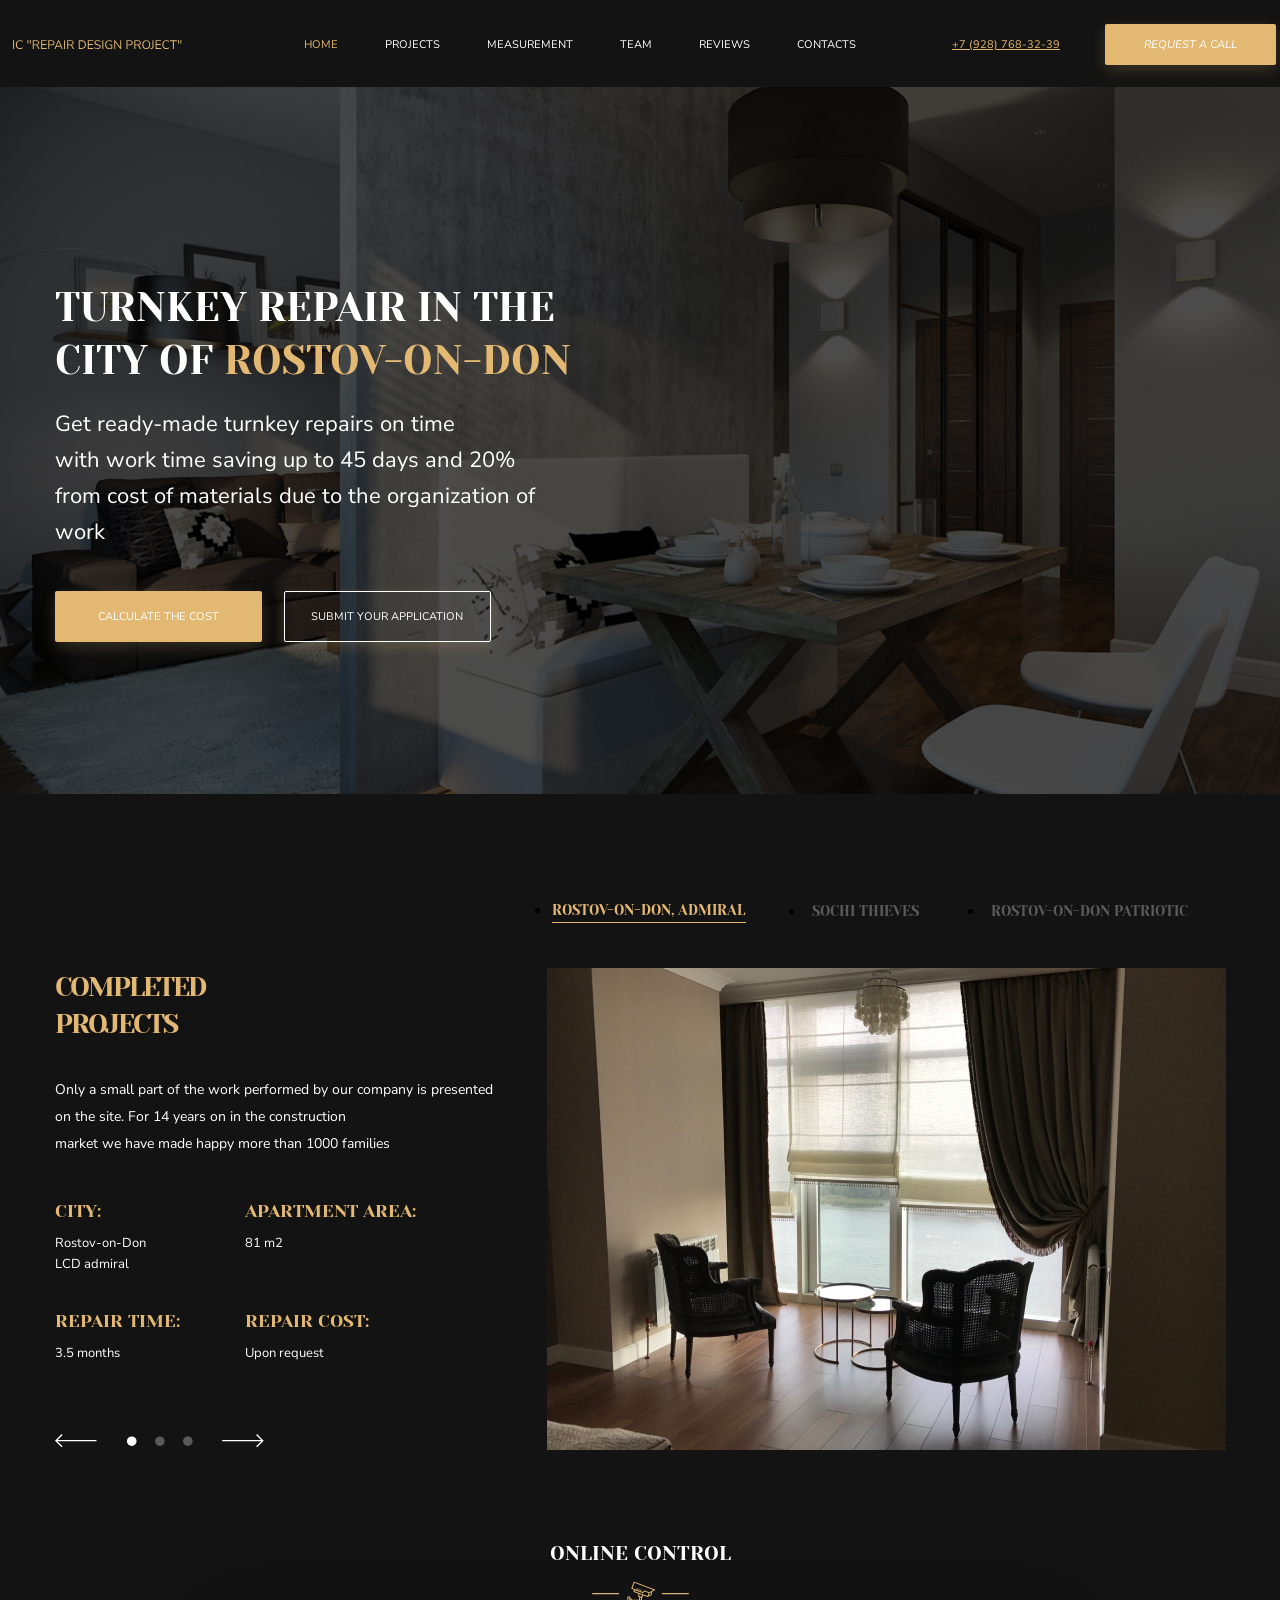
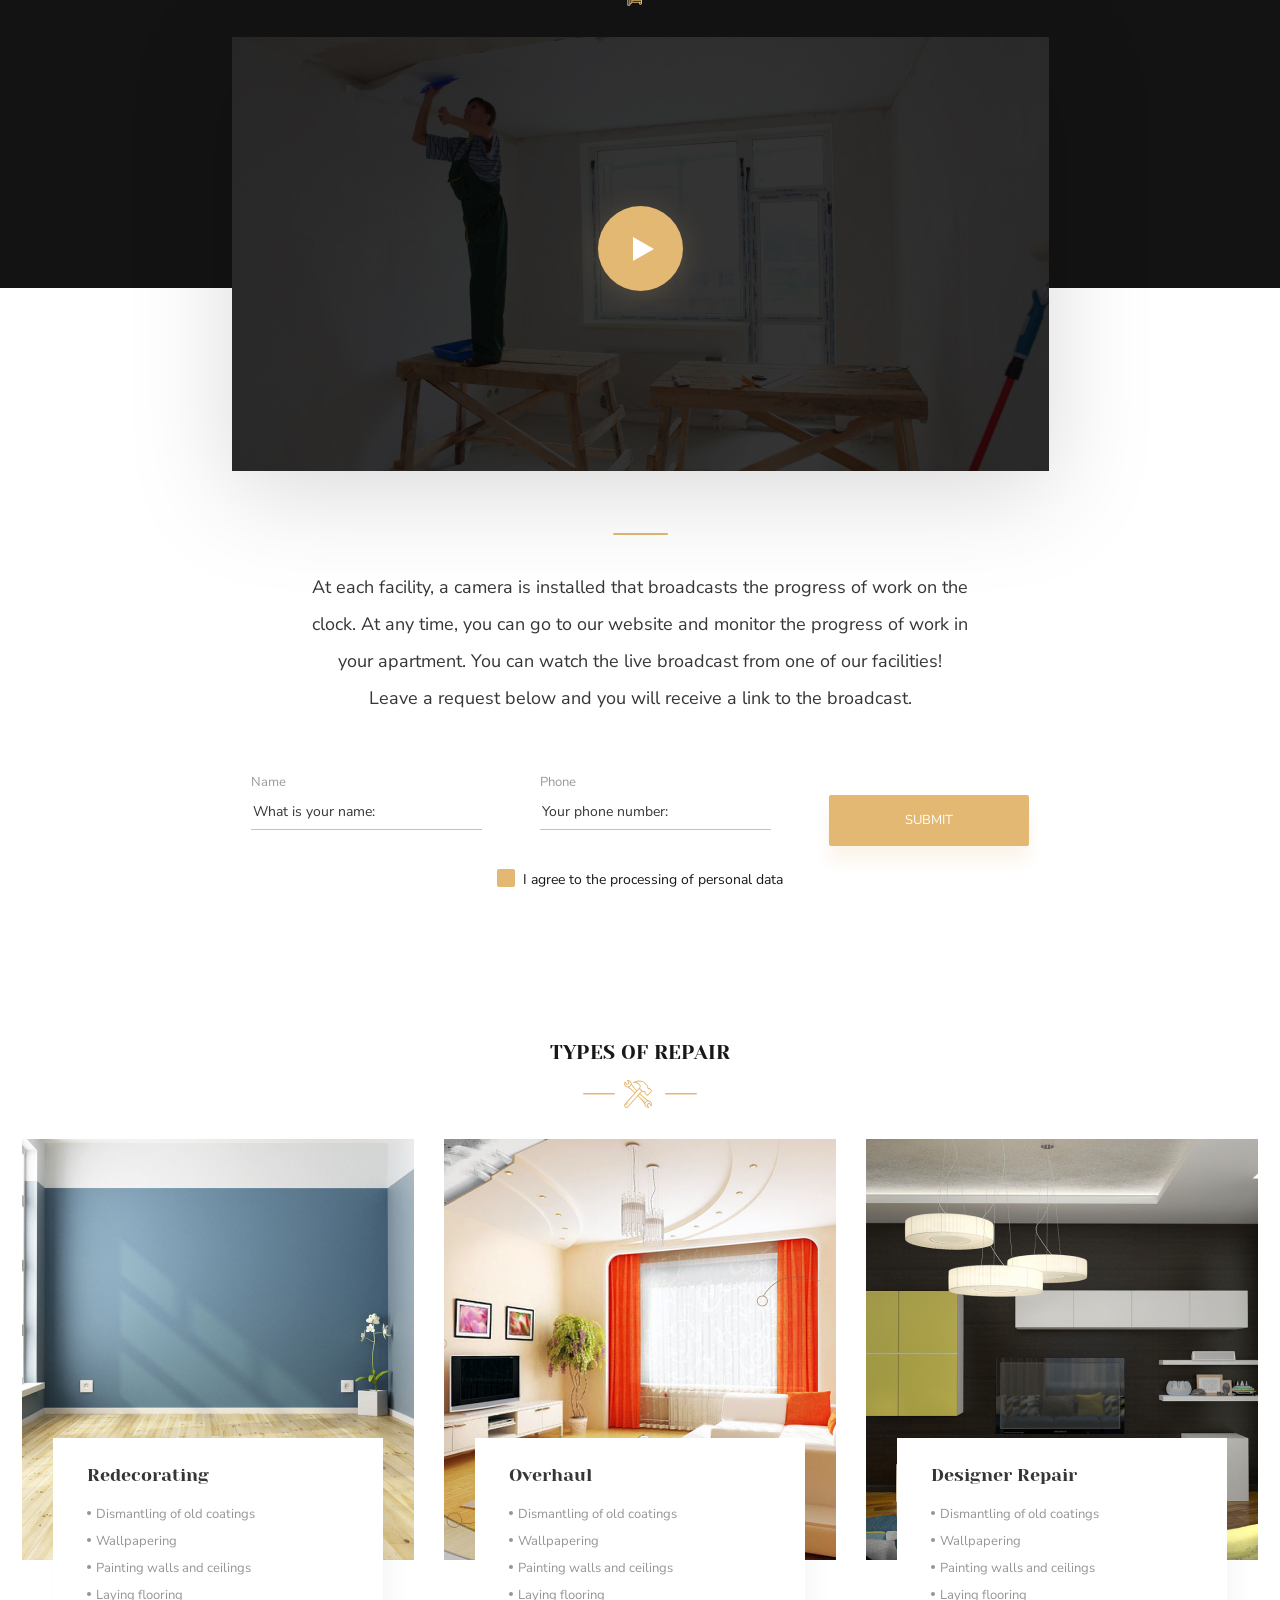
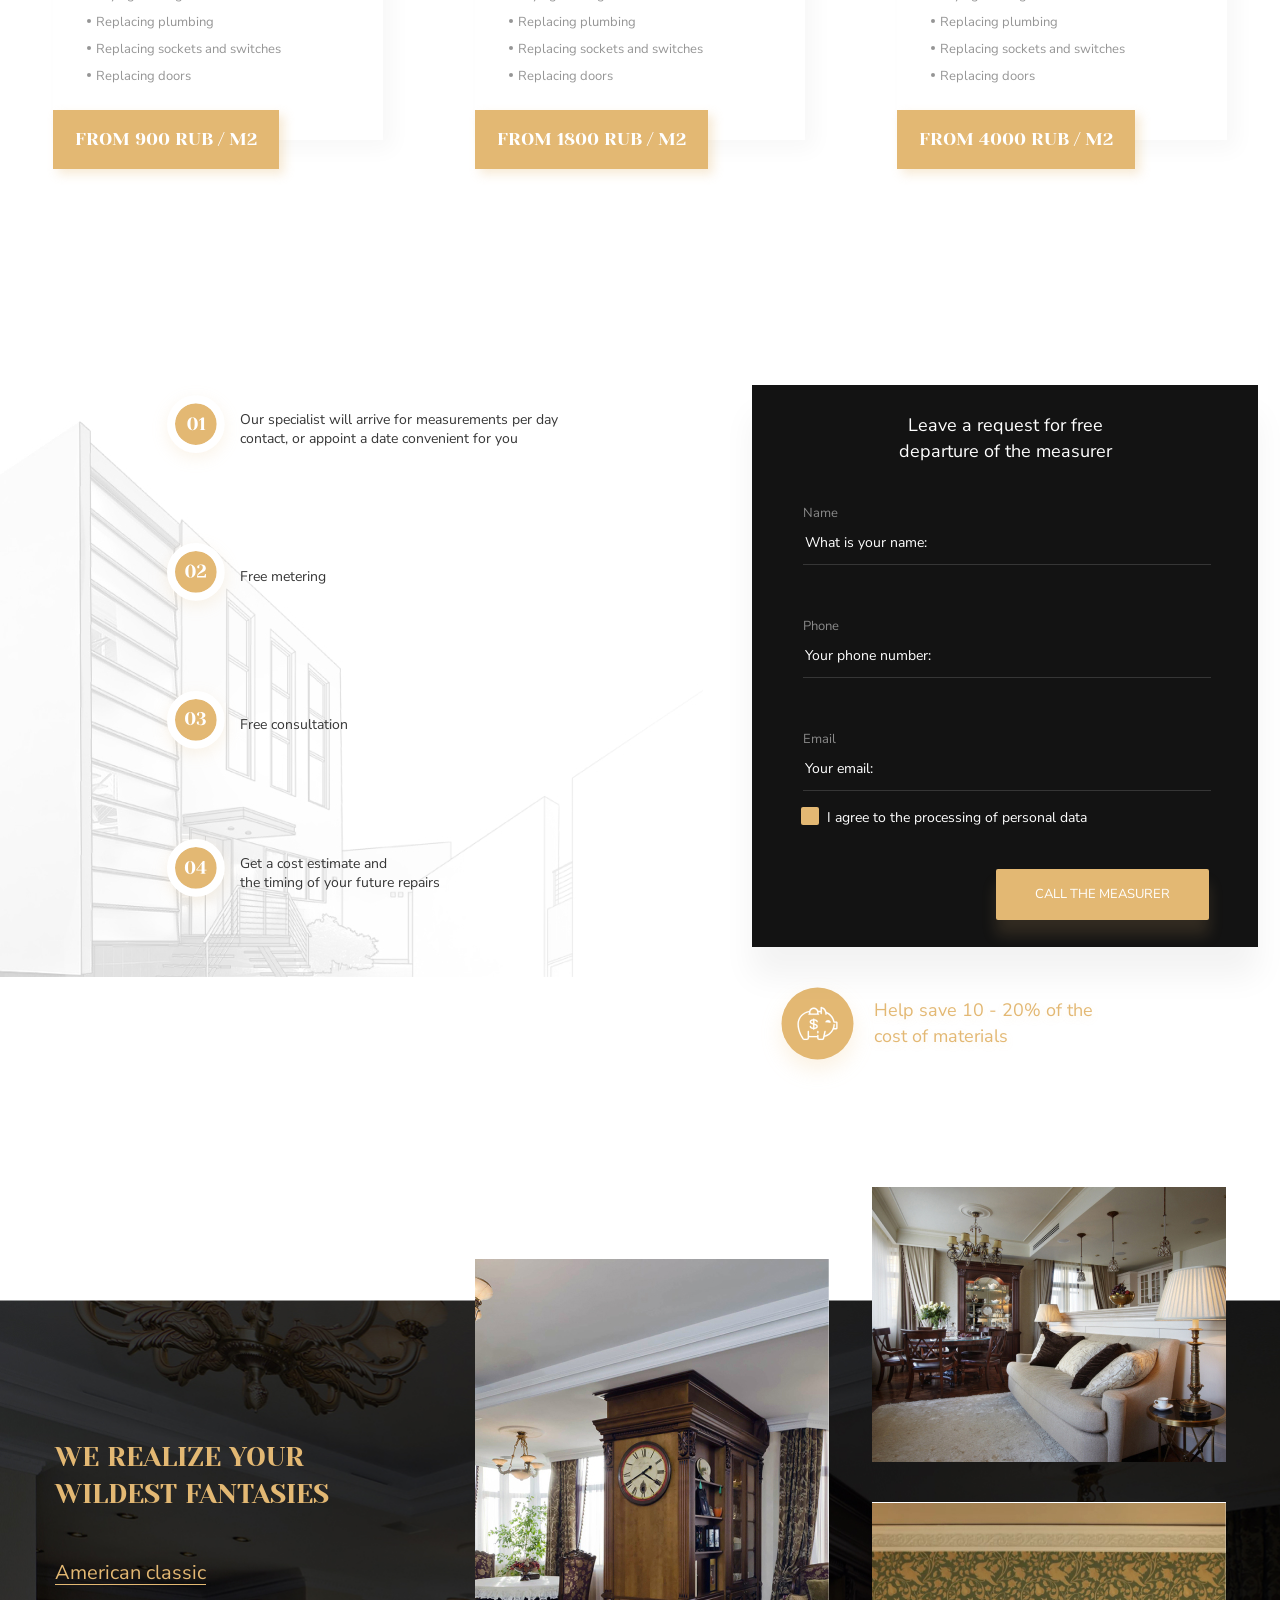
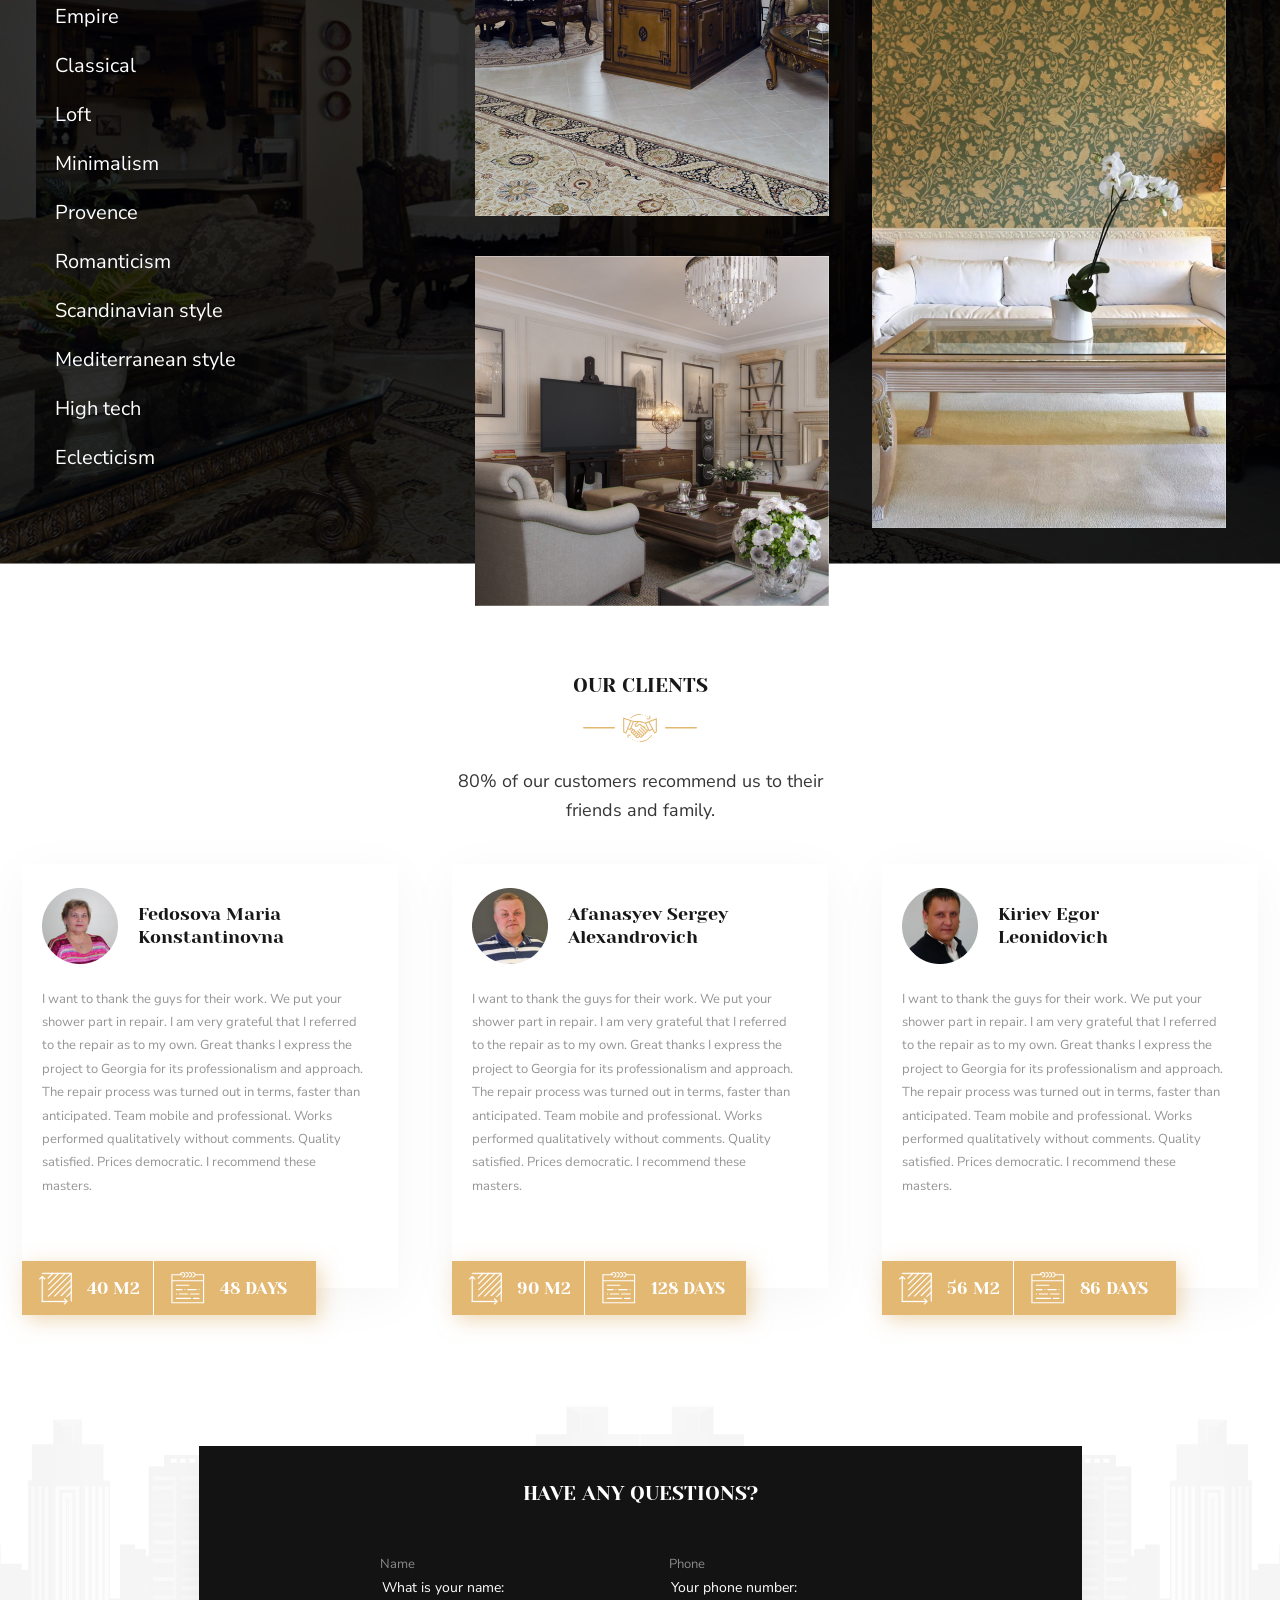
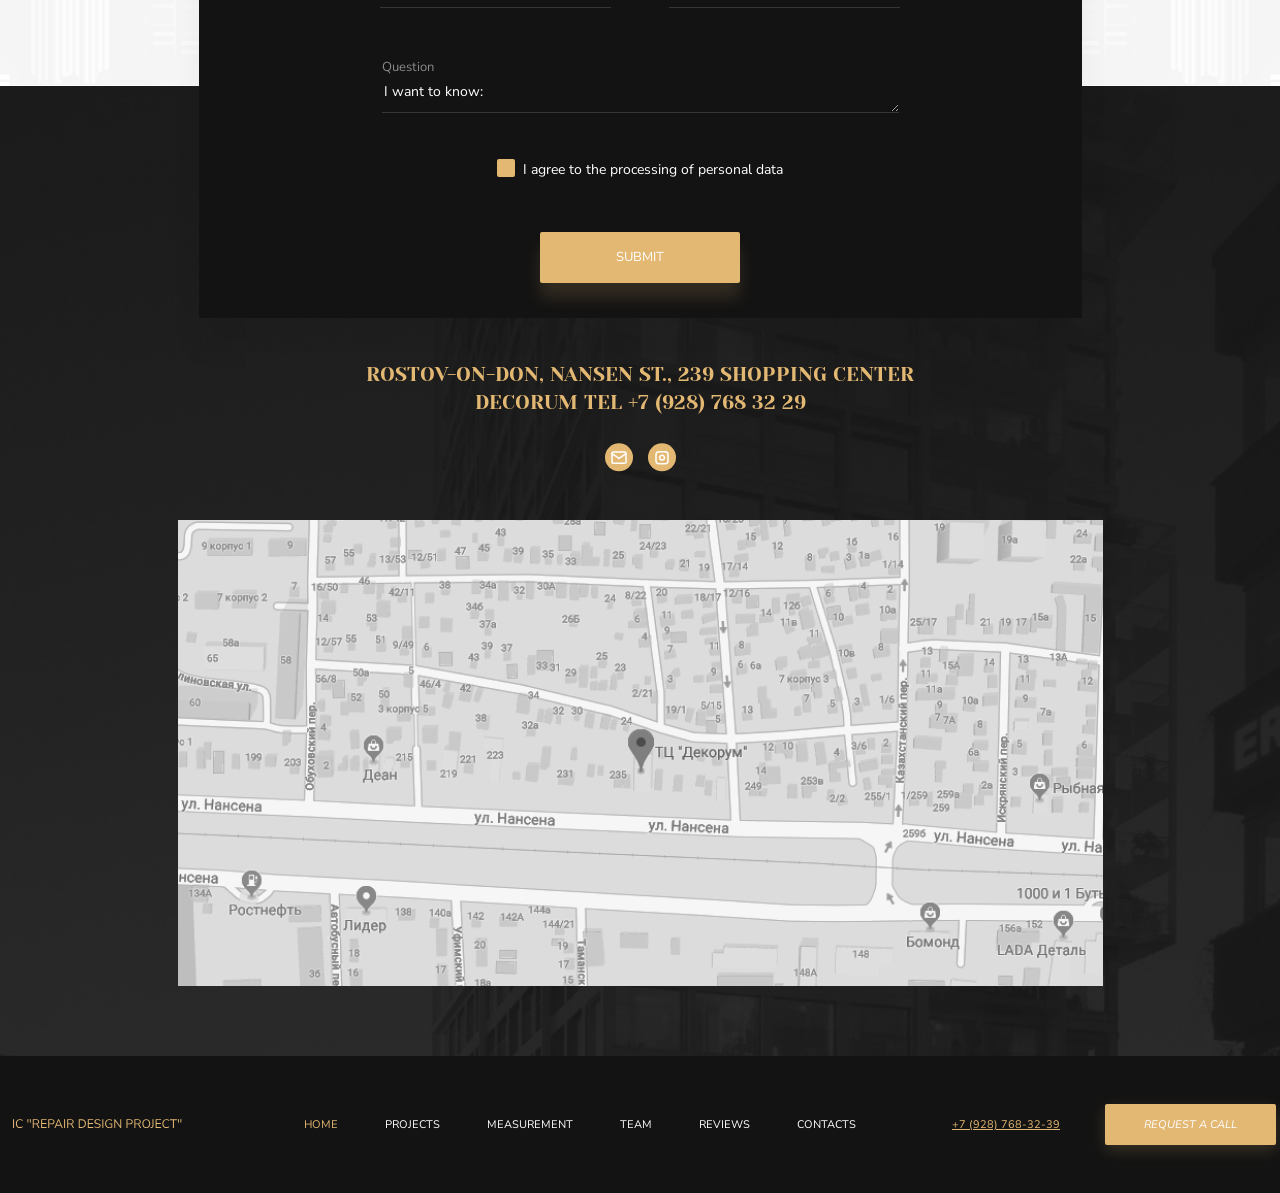
==== index.html @ ade781c5 "адаптивная форма ввода вопроса, форматирование телефона, фиксация меню в мобверсии" ====
<!DOCTYPE html>
<html lang="en">

<head>
    <meta charset="UTF-8">
    <meta http-equiv="X-UA-Compatible" content="IE=edge">
    <meta name="viewport" content="width=device-width, initial-scale=1.0">

    <link rel="preconnect" href="https://fonts.googleapis.com">
    <link rel="preconnect" href="https://fonts.gstatic.com" crossorigin>
    <link href="https://fonts.googleapis.com/css2?family=Nunito+Sans&family=Yeseva+One&display=swap" rel="stylesheet">

    <link rel="stylesheet" href="./css/normalize.css">
    <link rel="stylesheet" href="./css/styles_desktop.css">
    <link rel="stylesheet" href="./css/styles_mobile.css">
    <script defer src="./js/script.js"></script>

    <title>Turnkey Repair in the city of Rostov-on-Don</title>
</head>

<body class="body">
    <header class="header">
        <div class="header__container">
            <img class="header__logo" src="./img/Logo-IC_Repair-Design-Project.svg" width="180" height="10"
                alt="Logo IC Repair Design Project">
            <!-- Понимаю, что в макете логотип это просто шрифт, который используется во всём макете, но я логотип перевёл в svg специально, т.к. обычно так поступаю. За частую в лого уникальный шрифт из нейминга в бренд-буке и шаг вправо/влево считается побегом. Чтобы логотип не поломался при любом раскладе, сделал так -->
            <nav class="header__navigation">
                <a class="header__link header__link--current" href="./index.html">Home</a>
                <a class="header__link" href="./blank.html">PROJECTS</a>
                <a class="header__link" href="./blank.html">MEASUREMENT</a>
                <a class="header__link" href="./blank.html">TEAM</a>
                <a class="header__link" href="./blank.html">REVIEWS</a>
                <a class="header__link" href="./blank.html">CONTACTS</a>
            </nav>
            <a class="header__telephone" href="./blank.html" target="_blank">+7 (928) 768-32-39</a>
            <button class="header__button">REQUEST A CALL</button>
            <!-- все кнопки в макете привязаны больше к размеру, а не внутренним падингам. Поэтому сделал их с фиксированным размером в соответствии с макетом. Не понравилось, что у дизайнера разные атрибуты шрифтов в кнопках. Идею его не оценил, но сделал в соответствии с макетом. Капексом пишу шрифт в коде просто для удобства восприятия. text-transform: uppercase в css присутствует. -->
        </div>
    </header>

    <main class="main">

        <section class="turnkey-repair">
            <div class="turnkey-repair__container">
                <h1 class="turnkey-repair__title">
                    Turnkey Repair in the city of
                    <span class="turnkey-repair__title--city">Rostov-on-Don</span>
                </h1>
                <p class="turnkey-repair__text">
                    Get ready-made turnkey repairs on time<br> with work time saving up to 45 days and <br
                        class="turnkey-repair__br-mobile">20% from cost of
                    materials
                    due to the organization of work
                </p>
                <!-- в мобильном макете форматирование этого блока текста, конечно жесть... Я бы побил дизайнера :-). Сделал его крайне спорную задумку по форматированию текста добавив br-ку с классом, которая скрывается в десктопной версии и отображатеся только в мобильной -->

                <button class="button turnkey-repair__button1">CALCULATE THE COST</button>
                <button class="button turnkey-repair__button2"><span class="turnkey-repair__span-mobile">SUBMIT YOUR
                    </span>APPLICATION</button>
                <!-- не понял на счет разных названий в кнопке выше в мобилке и в десктопе. Это проверка на внимательность или рассеянность дизайнера? Но я сделал это через спан и дисплей нан -->

            </div>
            <div class="turnkey-repair__img-overlay"></div>
        </section>

        <section class="completed-projects">
            <div class="completed-projects__container">
                <ul class="completed-projects__top-nav">
                    <li>
                        <button class="completed-projects__button-top-nav--active">Rostov-on-Don, Admiral</button>
                    </li>
                    <li>
                        <button class="completed-projects__button-top-nav">Sochi Thieves</button>
                    </li>
                    <li>
                        <button class="completed-projects__button-top-nav">Rostov-on-Don Patriotic</button>
                    </li>
                    <!-- сделал выше именно кнопками, а не ссылками, т.к. эти три пункта больше напоминают дублирование навигации стрелками из этого раздела, которые совершают замену слайдов и поисаний проектов, а не ссылку на другие страницы. -->
                </ul>
                <div class="completed-projects__box">
                    <h2 class="completed-projects__title">
                        Completed <br>projects
                    </h2>
                    <p class="completed-projects__text">
                        Only a small part of the work performed by our company is presented on the site. For 14
                        years on
                        in the
                        construction <br>market we have made happy more than 1000 families
                    </p>

                    <!-- сделал не списком ниже, а дифинишн листом. По-моему здесь логичнее некуда. -->
                    <dl class="completed-projects__dl">
                        <div>
                            <dt class="completed-projects__dt">City:</dt>
                            <dd class="completed-projects__dd">Rostov-on-Don LCD admiral</dd>
                        </div>

                        <div>
                            <dt class="completed-projects__dt">apartment area:</dt>
                            <dd class="completed-projects__dd">81 m2</dd>
                        </div>

                        <div>
                            <dt class="completed-projects__dt">Repair time:</dt>
                            <dd class="completed-projects__dd">3.5 months</dd>
                        </div>

                        <div>
                            <dt class="completed-projects__dt">Repair Cost:</dt>
                            <dd class="completed-projects__dd">Upon request</dd>
                        </div>
                    </dl>

                    <div class="completed-projects__nav">
                        <button class="completed-projects__button-nav" aria-label="back">
                            <img src="./img/icon/icon_arrow-left.svg" alt="icon arrow left to back project">
                        </button>

                        <div class="completed-projects__nav-points">
                            <button class="completed-projects__button-nav" aria-label="selected slide">
                                <img src="./img/icon/icon_point_active.svg" alt="icon active project">
                            </button>

                            <button class="completed-projects__button-nav" aria-label="next slide">
                                <img src="./img/icon/icon_point_no-active.svg" alt="icon no active project go next">
                            </button>

                            <button class="completed-projects__button-nav" aria-label="next slide">
                                <img src="./img/icon/icon_point_no-active.svg" alt="icon no active project go next">
                            </button>
                        </div>

                        <button class="completed-projects__button-nav" aria-label="forward">
                            <img src="./img/icon/icon_arrow-right.svg" alt="icon arrow right to next project">
                        </button>
                    </div>
                    <!-- навигацию с кнопками сопроводил описанием, если картинки не подгрузятся или для озвучивания скринридером -->

                    <div class="completed-projects__img-box">
                        <picture class="completed-projects__slide">
                            <source srcset="./img/slide2-m.jpg" media="(max-width: 767px)">
                            <img src="./img/slide1.jpg" alt="interior at the window of the Аdmiral project">
                        </picture>
                        <!-- подмена картинки для мобильной версии. Странно, что они разные у дизайнера в макете. Обратил внимание, что в слоях десктопной версии есть таже, что в мобильной версии, но скрыта верхним слоем. Использую в проекте 2 варината (через тег picture и в css @media скрываю display: none и подменяю) -->

                        <div class="completed-projects__controls-mobile">
                            <button class="completed-projects__button-mobile" aria-label="back">
                                <img src="./img/icon/icon_round_arrow-left.svg" alt="icon arrow left to back project">
                            </button>
                            <button class="completed-projects__button-mobile" aria-label="forward">
                                <img src="./img/icon/icon_round_arrow-right.svg" alt="icon arrow right to next project">
                            </button>
                            <!-- кнопки смены проектов и слайдов для мобильной версии сопроводил поясняющим описанием, если картинки заглючат и не загрузятся -->
                        </div>
                    </div>
                </div>
            </div>
        </section>

        <section class="online-control">
            <div class="online-control__container">

                <h2 class="online-control__title">ONLINE CONTROL
                    <img class="online-control__logo" src="./img/icon/icon_camera.svg" alt="">
                </h2>

                <div class="online-control__video-container">
                    <video class="online-control__video" width="817" height="434" poster="./img/video_slide_dark.jpg">
                    </video>
                    <video class="online-control__video-mobile" width="340" height="207"
                        poster="./img/video_slide_dark-m.jpg">
                    </video>

                    <button class="online-control__play-button" aria-label="play">
                        <img class="online-control__play-button-img" src="./img/icon/icon_play.svg" alt="">
                    </button>
                </div>
                <!-- оформил видеоконтейнером. Два варианта для десктопа и мобильной версии отдельно, т.к. в poster-е фотки у каждой версии свои. Кнопку использую одну с перепозиционированием calc в css -->

                <p class="online-control__text">
                    At each facility, a camera is installed that broadcasts the progress of work on the clock. At any
                    time,
                    you
                    can go to our website and monitor the progress of work in your apartment. You can watch the live
                    broadcast
                    from one of our facilities! <br> Leave a request below and you will receive a link to the broadcast.
                </p>

                <form class="online-control__form">
                    <label class="online-control__lable">
                        Name
                        <input class="online-control__input" type="text" placeholder="What is your name:">
                    </label>

                    <label class="online-control__lable">
                        <span class="online-control__span-mobile-of">Phone</span><span
                            class="online-control__span-desktop-of">Number</span>
                        <!-- замена разных заголовков в лейбле в мобильной и десктоп версиях. Может косяк дизайнера или проверка на внимательность? короче я сделал, как в макете. -->
                        <input class="online-control__input" type="tel" data-tel-input placeholder="Your phone number:" maxlength="18">
                    </label>

                    <button class="button online-control__button">SUBMIT</button>

                    <label class="check">
                        <input class="check__input" type="checkbox">
                        <span class="check__box"></span>
                        <span class="check__text">I agree to the processing of personal data</span>
                    </label>
                </form>
            </div>
        </section>

        <section class="types-of-repair">
            <h2 class="types-of-repair__title">TYPES OF REPAIR
                <img src="./img/icon/icon_tools-x.svg" alt="">
            </h2>

            <ul class="types-of-repair__list">
                <li class="types-of-repair__option">
                    <picture class="types-of-repair__img">
                        <source srcset="./img/type_repair-1-m.jpg" media="(max-width: 767px)">
                        <img src="./img/type_repair-1.jpg" alt="Interior Redecorating">
                    </picture>
                    <div>
                        <div class="types-of-repair__substrate">
                            <h3 class="types-of-repair__category">Redecorating</h3>
                            <ul class="types-of-repair__description">
                                <li>Dismantling of old coatings</li>
                                <li>Wallpapering</li>
                                <li>Painting walls and ceilings</li>
                                <li>Laying flooring</li>
                                <li>Replacing plumbing</li>
                                <li>Replacing sockets and switches</li>
                                <li>Replacing doors</li>
                            </ul>
                        </div>
                        <span class="types-of-repair__price">
                            from 900 rub / m2
                        </span>
                    </div>
                </li>

                <li class="types-of-repair__option">
                    <picture class="types-of-repair__img">
                        <source srcset="./img/type_repair-2-m.jpg" media="(max-width: 767px)">
                        <img src="./img/type_repair-2.jpg" alt="Interior Overhaul">
                    </picture>
                    <div>
                        <div class="types-of-repair__substrate">
                            <h3 class="types-of-repair__category">Overhaul</h3>
                            <ul class="types-of-repair__description">
                                <li>Dismantling of old coatings</li>
                                <li>Wallpapering</li>
                                <li>Painting walls and ceilings</li>
                                <li>Laying flooring</li>
                                <li>Replacing plumbing</li>
                                <li>Replacing sockets and switches</li>
                                <li>Replacing doors</li>
                            </ul>
                        </div>
                        <span class="types-of-repair__price">
                            from 1800 rub / m2
                        </span>
                    </div>
                </li>

                <li class="types-of-repair__option">
                    <picture class="types-of-repair__img">
                        <source srcset="./img/type_repair-3-m.jpg" media="(max-width: 767px)">
                        <img src="./img/type_repair-3.jpg" alt="Interior Designer Repair">
                    </picture>
                    <div>
                        <div class="types-of-repair__substrate">
                            <h3 class="types-of-repair__category">Designer Repair</h3>
                            <ul class="types-of-repair__description">
                                <li>Dismantling of old coatings</li>
                                <li>Wallpapering</li>
                                <li>Painting walls and ceilings</li>
                                <li>Laying flooring</li>
                                <li>Replacing plumbing</li>
                                <li>Replacing sockets and switches</li>
                                <li>Replacing doors</li>
                            </ul>
                        </div>
                        <span class="types-of-repair__price">
                            from 4000 rub / m2
                        </span>
                    </div>
                </li>
            </ul>
        </section>

        <section class="deal-steps">
            <h2 class="visually-hidden">Deal steps</h2>
            <div class="deal-steps__wrapper">
                <div class="deal-steps__container">
                    <ul class="deal-steps__freeze">
                        <li>
                            <img src="./img/icon/icon_1.svg" alt="">
                            Our specialist will arrive for measurements per day
                            contact, or appoint a date convenient for you
                        </li>
                        <li>
                            <img src="./img/icon/icon_2.svg" alt="">
                            Free metering
                        </li>
                        <li>
                            <img src="./img/icon/icon_3.svg" alt="">
                            Free consultation
                        </li>
                        <li>
                            <img src="./img/icon/icon_4.svg" alt="">
                            Get a cost estimate and <br>the timing of your future repairs
                        </li>
                    </ul>

                    <div class="deal-steps__wrapping-form">
                        <h3 class="deal-steps__title-form">
                            Leave a request for free <br>departure of the measurer
                        </h3>
                        <form class="deal-steps__form">
                            <fieldset class="deal-steps__fieldset">
                                <label class="deal-steps__label">
                                    Name
                                    <input class="deal-steps__input" type="text" placeholder="What is your name:">
                                </label>

                                <label class="deal-steps__label">
                                    Phone
                                    <input class="deal-steps__input" type="tel" data-tel-input placeholder="Your phone number:" maxlength="18">
                                </label>

                                <label class="deal-steps__label">
                                    Email
                                    <input class="deal-steps__input" type="email" placeholder="Your email:">
                                </label>
                            </fieldset>

                            <label class="check deal-steps__check">
                                <input class="check__input" type="checkbox">
                                <span class="check__box"></span>
                                <span class="check__text--white">I agree to the processing of personal data</span>
                            </label>

                            <button class="button deal-steps__button">CALL THE MEASURER</button>
                        </form>
                    </div>
                </div>
            </div>
            <div class="deal-steps__discount-container">
                <div class="deal-steps__discount">
                    <img src="./img/icon/icon_pig.svg" alt="piggy bank">
                    <span class="deal-steps__discount-pitch">Help save 10 - 20% of the <br>cost of materials</span>
                </div>
            </div>
        </section>

        <section class="we-realize-fantasies">
            <div class="we-realize-fantasies__wrapper">
                <!-- сделал двойную обвертку, т.к. будут использоваться отрицательные марджены, чтобы толкать картинки слайд-шоу за пределы блока с фоновой картинкой. Они будут залазить на соседние секшны и это будет не правильно по БЭМу (использование внешних мардженов у блока и сложность переноса в другое место). -->
                <div class="we-realize-fantasies__container">
                    <div class="we-realize-fantasies__box-links">
                        <h2 class="we-realize-fantasies__title">
                            We realize your <br>wildest fantasies
                        </h2>
                        <ul class="we-realize-fantasies__list">
                            <li class=""><button class="we-realize-fantasies__button--active">American
                                    classic</button></li>
                            <li><button class="we-realize-fantasies__button">Empire</button></li>
                            <li><button class="we-realize-fantasies__button">Classical</button></li>
                            <li><button class="we-realize-fantasies__button">Loft</button></li>
                            <li><button class="we-realize-fantasies__button">Minimalism</button></li>
                            <li><button class="we-realize-fantasies__button">Provence</button></li>
                            <li><button class="we-realize-fantasies__button">Romanticism</button></li>
                            <li><button class="we-realize-fantasies__button">Scandinavian style</button></li>
                            <li><button class="we-realize-fantasies__button">Mediterranean style</button></li>
                            <li><button class="we-realize-fantasies__button">High tech</button></li>
                            <li><button class="we-realize-fantasies__button">Eclecticism</button></li>
                            <!-- реализовал блок кнопками, а не ссылками, хотя внешне похожи, т.к. это скорее всего кнопки, которые переключают слайд-шоу в этом разделе, работа которого организуется уже JS-ом -->
                        </ul>
                    </div>

                    <!-- слайдшоу для десктоп-версии -->
                    <div class="we-realize-fantasies__slide-show">
                        <div class="we-realize-fantasies__slide-left">
                            <img src="./img/fantasies-1.jpg" alt="">
                            <img src="./img/fantasies-3.jpg" alt="">
                        </div>
                        <div class="we-realize-fantasies__slide-right">
                            <img src="./img/fantasies-2.jpg" alt="">
                            <img src="./img/fantasies-4.jpg" alt="">
                        </div>
                    </div>

                    <!-- отдельная навигация и слайды для мобильной версии -->
                    <div class="we-realize-fantasies__slide-show-mobile">
                        <img src="./img/fantasies-1-m.jpg" width="340" height="242"
                            alt="interior America classic with clock of center">
                        <div class="we-realize-fantasies__controls-mobile">
                            <button class="we-realize-fantasies__button-mobile" aria-label="back">
                                <img src="./img/icon/icon_round_arrow-left.svg" alt="icon arrow left to back project">
                            </button>
                            <button class="we-realize-fantasies__button-mobile" aria-label="forward">
                                <img src="./img/icon/icon_round_arrow-right.svg" alt="icon arrow right to next project">
                            </button>
                        </div>
                    </div>
                </div>
            </div>
        </section>

        <section class="clients">
            <h2 class="clients__title">
                our clients
                <img src="./img/icon/icon_handshake.svg" alt="">
            </h2>
            <p class="clients__text">
                80% of our customers recommend us to their
                friends and family.
            </p>

            <ul class="clients__list">
                <li class="clients__card">
                    <div class="clients__card-warp">
                        <h3 class="clients__name">
                            <img class="clients__avatar" src="./img/avatar_1.jpg" width="76" height="76"
                                alt="portrait of Fedosova Maria Konstantinovna">
                            Fedosova Maria Konstantinovna
                        </h3>
                        <p class="clients__review">
                            I want to thank the guys for their work. We put your shower part in repair. I am very
                            grateful
                            that I referred to the repair as to my own. Great thanks I express the project
                            to Georgia for its professionalism and approach.<br>
                            The repair process was turned out in terms, faster than anticipated. Team mobile and
                            professional. Works performed qualitatively without comments. Quality satisfied. Prices
                            democratic. I recommend these masters.
                        </p>
                    </div>
                    <div class="clients__object-of-work">
                        <span class="clients__dimensions">
                            <img src="./img/icon/icon_xy.svg" alt="">
                            40 M2
                        </span>
                        <span class="clients__term">
                            <img src="./img/icon/icon_diary.svg" alt="">
                            48 DAYS
                        </span>
                    </div>
                </li>

                <li class="clients__card">
                    <div class="clients__card-warp">
                        <h3 class="clients__name">
                            <img class="clients__avatar" src="./img/avatar_2.jpg" width="76" height="76"
                                alt="portrait of Afanasyev Sergey Alexandrovich">
                            Afanasyev Sergey Alexandrovich
                        </h3>
                        <p class="clients__review">
                            I want to thank the guys for their work. We put your shower part in repair. I am very
                            grateful
                            that I referred to the repair as to my own. Great thanks I express the project
                            to Georgia for its professionalism and approach.<br>
                            The repair process was turned out in terms, faster than anticipated. Team mobile and
                            professional. Works performed qualitatively without comments. Quality satisfied. Prices
                            democratic. I recommend these masters.
                        </p>
                    </div>
                    <div class="clients__object-of-work">
                        <span class="clients__dimensions">
                            <img src="./img/icon/icon_xy.svg" alt="">
                            90 M2
                        </span>
                        <span class="clients__term">
                            <img src="./img/icon/icon_diary.svg" alt="">
                            128 DAYS
                        </span>
                    </div>
                </li>
                <li class="clients__card">
                    <div class="clients__card-warp">
                        <h3 class="clients__name">
                            <img class="clients__avatar" src="./img/avatar_3.jpg" width="76" height="76"
                                alt="portrait of Kiriev Egor Leonidovich">
                            Kiriev Egor Leonidovich
                        </h3>
                        <p class="clients__review">
                            I want to thank the guys for their work. We put your shower part in repair. I am very
                            grateful
                            that I referred to the repair as to my own. Great thanks I express the project
                            to Georgia for its professionalism and approach.<br>
                            The repair process was turned out in terms, faster than anticipated. Team mobile and
                            professional. Works performed qualitatively without comments. Quality satisfied. Prices
                            democratic. I recommend these masters.
                        </p>
                    </div>
                    <div class="clients__object-of-work          ">
                        <span class="clients__dimensions">
                            <img src="./img/icon/icon_xy.svg" alt="">
                            56 M2
                        </span>
                        <span class="clients__term">
                            <img src="./img/icon/icon_diary.svg" alt="">
                            86 DAYS
                        </span>
                    </div>
                </li>
            </ul>
        </section>

        <section class="contact-us">
            <div class="contact-us__top-container">
                <div class="contact-us__wrapping-form">
                    <h2 class="contact-us__title-form">Have Any Questions?</h2>
                    <form class="contact-us__form">
                        <fieldset class="contact-us__fieldset">
                            <div class="contact-us__form-div">
                                <label class="contact-us__label">
                                    Name
                                    <input class="contact-us__input" type="text" placeholder="What is your name:">
                                </label>

                                <label class="contact-us__label">
                                    Phone
                                    <input class="contact-us__input" type="tel" data-tel-input placeholder="Your phone number:" maxlength="18">
                                </label>
                            </div>

                        </fieldset>
                        <label class="contact-us__label-textarea">
                            Question
                            <textarea class="contact-us__textarea" name="comment" rows="1" cols="20" wrap="hard" placeholder="I want to know:" style="overflow:hidden;"></textarea>
                        </label>

                        <label class="check contact-us__check">
                            <input class="check__input" type="checkbox">
                            <span class="check__box"></span>
                            <span class="check__text--white">I agree to the processing of personal data</span>
                        </label>

                        <button class="contact-us__button">Submit</button>
                    </form>
                </div>
            </div>

            <div class="contact-us__bottom-container">
                <img class="contact-us__map-img-mobile" src="./img/map-m.jpg" width="340" height="255"
                    alt="shopping center map">
                <address class="contact-us__address">
                    Rostov-on-Don, Nansen St., 239 Shopping Center Decorum <br class="contact-us__br-mobile">Tel +7
                    (928) 768
                    32 29
                </address>

                <div class="contact-us__icons">
                    <a href="./blank.html" target="_blank"><img class="contact-us__icon" src="./img/icon/icon_e-mail.svg"
                            alt="e-mail"></a>
                    <a href="./blank.html" target="_blank"><img class="contact-us__icon" src="./img/icon/icon_instagram.svg"
                            alt="instagram"></a>
                </div>

                <div class="contact-us__map-warp">
                    <img class="contact-us__map-img" src="./img/map.jpg" width="925" height="466"
                        alt="shopping center map">
                </div>

            </div>
        </section>
    </main>

    <footer class="footer">
        <div class="footer__container">
            <img class="footer__logo" src="./img/Logo-IC_Repair-Design-Project.svg" alt="Logo IC Repair Design Project"
                width="180" height="10">
            <nav class="footer__navigation">
                <a class="footer__link footer__link--current" href="./index.html">Home</a>
                <a class="footer__link" href="./blank.html">PROJECTS</a>
                <a class="footer__link" href="./blank.html">MEASUREMENT</a>
                <a class="footer__link" href="./blank.html">TEAM</a>
                <a class="footer__link" href="./blank.html">REVIEWS</a>
                <a class="footer__link" href="./blank.html">CONTACTS</a>
            </nav>
            <a class="footer__telephone" href="./blank.html" target="_blank">+7 (928) 768-32-39</a>
            <button class="button footer__button">REQUEST A CALL</button>
        </div>
    </footer>

</body>

</html>
---- css/styles_desktop.css ----
* {
    box-sizing: border-box;
}

.visually-hidden {
    position: absolute;
    width: 1px;
    height: 1px;
    margin: -1px;
    border: 0;
    padding: 0;
    white-space: nowrap;
    clip-path: inset(100%);
    clip: rect(0 0 0 0);
    overflow: hidden;
}


.body {
    margin: 0;
}

/* header */
.header {
    background-color: #131313;

    font-family: 'Nunito Sans', sans-serif;
    font-style: normal;
    font-weight: 400;
}

.header__container {
    display: flex;
    align-items: center;

    max-width: 1256px;
    margin-right: auto;
    margin-left: auto;
    margin-top: 0;
    margin-bottom: 0;
    padding-top: 24px;
    padding-bottom: 22px;
}

.header__logo {
    margin-left: 0;
    margin-right: 122px;
    padding: 0;
}

.header__navigation {
    display: flex;
    gap: 47px;
    margin-right: 96px;

    text-transform: uppercase;
}

.header__link {
    font-size: 11px;
    line-height: 15px;

    color: #FFFFFF;
    text-decoration: none;
}

.header__link--current {
    color: #E3B873;
}

.header__telephone {
    display: block;
    min-width: max-content;
    margin: 0 45px 0 0;

    font-size: 11px;
    line-height: 15px;
    text-align: right;
    text-decoration-line: underline;
    color: #E3B873;
}

.header__button {
    margin: 0;
    padding: 13px 39px;

    min-width: max-content;
    background: #E3B873;
    box-shadow: 0px 5px 15px rgba(227, 184, 115, 0.2);
    border-radius: 2px;
    border: 0;

    cursor: pointer;

    font-size: 11px;
    line-height: 15px;
    text-align: center;
    text-transform: uppercase;
    font-style: italic;
    color: #FFFFFF;

}


/* section-1 turnkey-repair */
.turnkey-repair {
    position: relative;
    background-color: #131313;
    height: 707px;
    background-image: url(../img/bg_big.jpg);
    background-size: cover;

    font-family: 'Nunito Sans', sans-serif;
    font-style: normal;
    font-weight: 400;
}

.turnkey-repair__img-overlay {
    content: '';
    position: absolute;
    top: 0;
    right: 0;
    bottom: 0;
    left: 0;
    background-color: rgba(0, 0, 0, 0.7);
    height: 707px;
}

.turnkey-repair__container {
    max-width: 1171px;
    margin-right: auto;
    margin-left: auto;
    padding-top: 194px;
    position: relative;
    z-index: 1;
}

.turnkey-repair__title {
    margin: 0;
    margin-bottom: 19px;
    font-family: 'Yeseva One', cursive;
    text-transform: uppercase;
    font-style: normal;
    font-weight: 400;
    width: 600px;

    font-size: 40px;
    line-height: 53px;

    color: #FFFFFF;
}

.turnkey-repair__title--city {
    color: #E3B873;
}

.turnkey-repair__text {
    display: block;
    width: 510px;
    margin-top: 0;
    margin-bottom: 41px;

    font-size: 22px;
    line-height: 36px;

    color: #FFFFFF;
}

.turnkey-repair__br-mobile {
    display: none;
}

.turnkey-repair__button1 {
    width: 207px;
    height: 51px;
    margin-right: 18px;

    min-width: max-content;
    background: #E3B873;
    box-shadow: 0px 5px 15px rgba(227, 184, 115, 0.2);
    border-radius: 2px;
    border: 0;
    cursor: pointer;

    font-size: 11px;
    line-height: 15px;
    text-align: center;
    text-transform: uppercase;

    color: #FFFFFF;
}

.turnkey-repair__button2 {
    min-width: max-content;
    box-shadow: 0px 5px 15px rgba(227, 184, 115, 0.2);
    border-radius: 2px;
    border: 0;
    cursor: pointer;

    font-size: 11px;
    line-height: 15px;
    text-align: center;
    text-transform: uppercase;

    color: #FFFFFF;
    width: 207px;
    height: 51px;

    background: none;
    border: 1px solid #FFFFFF;
}


/* sectoin-2 completed-projects */
.completed-projects {
    padding-top: 107px;
    padding-bottom: 92px;

    background-color: #131313;

    font-family: 'Nunito Sans', sans-serif;
    font-style: normal;
    font-weight: 400;
}

.completed-projects__container {
    max-width: 1171px;
    margin-right: auto;
    margin-left: auto;
}


.completed-projects__box {
    display: flex;
    height: 480px;
    width: 100%;
    flex-wrap: wrap;
    flex-direction: column;
}


.completed-projects__top-nav {
    display: flex;
    width: fit-content;
    padding-left: 0;
    gap: 60px;
    margin-top: 0;
    margin-bottom: 45px;
    margin-left: auto;
    margin-right: 32px;
}

.completed-projects__button-top-nav {
    background: none;
    border: 0;
    cursor: pointer;

    font-family: 'Yeseva One';
    font-style: normal;
    font-weight: 400;
    font-size: 14px;
    line-height: 19px;
    text-transform: uppercase;

    color: rgba(255, 255, 255, 0.3);
}

.completed-projects__button-top-nav--active {
    background: none;
    border: 0;
    cursor: pointer;

    font-family: 'Yeseva One';
    font-style: normal;
    font-weight: 400;
    font-size: 14px;
    line-height: 9px;
    text-transform: uppercase;

    border-bottom: 1px solid;
    padding-bottom: 7px;
    padding-left: 0;
    padding-right: 0;
    color: #E3B873;
}

.completed-projects__title {
    margin-top: 0;
    margin-left: 0;
    margin-bottom: 34px;
    font-family: 'Yeseva One', cursive;
    text-transform: uppercase;
    font-style: normal;
    font-weight: 400;
    font-size: 27px;
    line-height: 37px;
    letter-spacing: -0.07em;

    color: #E3B873;
}

.completed-projects__text {
    display: block;
    width: 442px;
    margin-top: 0;
    margin-bottom: 42px;

    font-size: 14px;
    line-height: 27px;

    color: #FFFFFF;
}

.completed-projects__dl {
    display: grid;
    grid-template-columns: repeat(2, 190px);
    row-gap: 34px;
    margin-top: 0;
    margin-bottom: 70px;
}

.completed-projects__dt {
    font-family: 'Yeseva One';
    font-style: normal;
    font-weight: 400;
    font-size: 18px;
    line-height: 25px;
    text-transform: uppercase;
    margin-bottom: 9px;

    color: #E3B873;
}

.completed-projects__dd {
    margin-left: 0;
    font-size: 13px;
    line-height: 21px;
    max-width: 118px;

    color: #FFFFFF;
}

.completed-projects__nav {
    display: flex;
    gap: 29px;
}

.completed-projects__nav-points {
    display: flex;
    gap: 18px;
}

.completed-projects__button-nav {
    background: none;
    border: 0;
    padding: 0;

    cursor: pointer;
}

.completed-projects__button-nav img {
    display: block;
}

.completed-projects__slide {
    width: 679px;
    height: 482px;
}

.completed-projects__controls-mobile {
    display: none;
}

.completed-projects__img-box {
    margin-left: auto;
}

/* section-3 online-control */
.online-control {
    background: linear-gradient(to bottom,
            #131313 34%, #FFFFFF 34%);
    /* я не использую отрицательны марджен, как предлагалось в уроке, т.к. при переносе блока (по БЭМ) это будет проблемно. Поэтому вот такое решение с нулевым градиентом, которое на мой взгляд интереснее. И блок при переносе войдёт в другое место, как влитой. */

    font-family: 'Nunito Sans', sans-serif;
    font-style: normal;
    font-weight: 400;
}

.online-control__container {
    display: flex;
    flex-direction: column;
    align-items: center;
    max-width: 817px;
    margin-right: auto;
    margin-left: auto;
    position: relative;
}

.online-control__title {
    display: flex;
    flex-direction: column;
    align-items: center;
    gap: 13px;

    width: 196px;
    margin-top: 0;
    margin-bottom: 31px;

    font-family: 'Yeseva One';
    font-style: normal;
    font-weight: 400;
    font-size: 20px;
    line-height: 28px;
    text-align: center;
    text-transform: uppercase;

    color: #FFFFFF;
}

.online-control__logo {
    width: 97px;
}

.online-control__video-container {
    position: relative;
}

/* оранжевую декоративную полоску нарисовал псевдоэлементом */
.online-control__video-container::after {
    content: "";
    display: block;
    margin-right: auto;
    margin-left: auto;
    margin-top: 0;
    margin-bottom: 34px;

    background: #E3B873;
    height: 2px;
    width: 55px;
    border-radius: 2px;
}

.online-control__video {
    display: block;
    padding: 0;
    margin-bottom: 62px;
    filter: drop-shadow(0px 20px 50px rgba(0, 0, 0, 0.15));

}

.online-control__video-mobile {
    display: none;
}

.online-control__play-button {
    position: absolute;
    top: calc(434px / 2 - 145px / 2);
    left: calc(817px / 2 - 145px / 2);

    padding: 0;
    margin: 0;
    border: 0;
    background: none;
    cursor: pointer;
}

.online-control__play-button-img {
    display: block;
    margin: 0;
    padding: 0;
    width: 145px;
}

.online-control__text {
    width: 681px;
    margin-top: 0;
    margin-left: auto;
    margin-right: auto;
    margin-bottom: calc(92px - 37px);

    font-family: 'Nunito Sans';
    font-style: normal;
    font-weight: 400;
    font-size: 18px;
    line-height: 37px;
    text-align: center;

    color: #363636;
}

.online-control__form {
    display: flex;
    justify-content: center;
    align-items: center;
    column-gap: 58px;
    flex-wrap: wrap;

    width: 780px;
    margin-bottom: calc(148px / 2);
    /* сделал калькуляцию для более удобного переноса блоков без наружения вёрски. Марджен поделил между соседними секциями (этой и нижней) */
}

.online-control__lable {
    display: flex;
    flex-direction: column;

    font-family: 'Nunito Sans';
    font-style: normal;
    font-weight: 400;
    font-size: 13px;
    line-height: 21px;

    color: rgba(54, 54, 54, 0.5);
}

.online-control__span-desktop-of {
    display: none;
}

.online-control__input {
    border: none;
    border-bottom: 1px solid rgba(54, 54, 54, 0.3);

    padding-top: 7px;
    padding-bottom: 6px;
    margin: 0px 0px 39px;

    width: 231px;

    font-family: 'Nunito Sans';
    font-style: normal;
    font-weight: 400;
    font-size: 14px;
    line-height: 23px;

    color: #363636;
}

.online-control__input::placeholder {
    font-family: 'Nunito Sans';
    font-style: normal;
    font-weight: 400;
    font-size: 14px;
    line-height: 23px;

    color: #363636;
}

.online-control__button {
    min-width: max-content;
    background: #E3B873;
    box-shadow: 0px 15px 15px rgba(227, 184, 115, 0.15);
    border-radius: 2px;
    border: 0;
    cursor: pointer;

    width: 200px;
    height: 51px;

    font-family: 'Nunito Sans';
    font-style: normal;
    font-weight: 400;
    font-size: 13px;
    line-height: 27px;

    text-align: center;
    text-transform: uppercase;

    color: #FFFFFF;
}


/* На счет чекбокса ниже: Я специально не использую для скрытия чекбокса display: none;, т.к. считаю это не правильно и вредной привычкой. Если скрывать через дисплей нан, его не будет видно скринридерам и без мышки на клавиатуре нельзя будет переходить на него. Хотя валидатор такой вариант пройдет, но просто не заметит косяк */
/* Check */
.check {
    display: block;
    margin: 0;

    cursor: pointer;
}

.check__input {
    position: absolute;
    width: 1px;
    height: 1px;
    overflow: hidden;
    clip: rect(0 0 0 0);
}

.check__box {
    position: absolute;
    width: 18px;
    height: 18px;
    /* размер 18px из макета. Взял от туда только саму галочку, а блок нарисовал css-ом */
    overflow: hidden;
    background-color: #E3B873;
    background-repeat: no-repeat;
    background-position: 50% 50%;
    border-radius: 2px;
}

/* Checked */
.check__input:checked+.check__box {
    background-color: #E3B873;
    background-image: url(../img/icon/icon_check-v.svg);
}

/* Focused */
.check__input:focus+.check__box {
    box-shadow:
        0 0 0 0.1em #959595;
    /* цвет из макета, но дизайнер не прорисовал все состояния чекбокса. Поэтому додумываю сам */
}

/* Disabled */
.check__input:disabled+.check__box {
    box-shadow: 0 0 0 0.1em #9B9B9B;
}

.check__input:checked:disabled+.check__box {
    background-color: #9B9B9B;
}

/* текст сопровождающий чекбок (чёрный) */
.check__text {
    font-family: 'Nunito Sans';
    font-style: normal;
    font-weight: 400;
    font-size: 14px;
    line-height: 163.68%;

    color: #181818;

    margin-left: 26px;
}

/* текст с модификатором сопровождающий чекбок (белый) */
.check__text--white {
    font-family: 'Nunito Sans';
    font-style: normal;
    font-weight: 400;
    font-size: 14px;
    line-height: 163.68%;

    color: #FFFFFF;

    margin-left: 26px;
}


/* section-4 types-of-repair */
.types-of-repair {
    display: flex;
    flex-direction: column;
    align-items: center;
    height: auto;
    max-width: 1236px;
    margin-right: auto;
    margin-left: auto;
    position: relative;
    padding-top: calc(148px / 2);
}

.types-of-repair__title {
    display: flex;
    flex-direction: column;
    align-items: center;
    gap: 13px;

    width: 196px;
    margin-top: 0;
    margin-bottom: 31px;

    font-family: 'Yeseva One';
    font-style: normal;
    font-weight: 400;
    font-size: 20px;
    line-height: 28px;
    text-align: center;
    text-transform: uppercase;

    color: #181818;
}

.types-of-repair__list {
    display: flex;
    gap: 30px;
    margin-top: 0;

    padding-left: 0;
    height: auto;
    max-width: 1236px;
    margin-right: auto;
    margin-left: auto;
}

.types-of-repair__option {
    display: flex;
    flex-direction: column;
    align-items: center;
}

.types-of-repair__substrate {
    position: relative;
    z-index: 1;
    background-color: #FFFFFF;
    box-shadow: 10px 10px 20px rgba(0, 0, 0, 0.03);
    width: 330px;
    min-height: 286px;
    margin-top: -127px;
    padding-left: 34px;
    padding-top: 25px;
    padding-bottom: 1px;
}

.types-of-repair__img {}

.types-of-repair__category {
    margin-top: 0;
    margin-bottom: 13px;

    font-family: 'Yeseva One';
    font-style: normal;
    font-weight: 400;
    font-size: 18px;
    line-height: 25px;

    color: #363636;
}

.types-of-repair__description {
    padding-left: 0;
    list-style: none;
    margin-top: 0;
    margin-bottom: 49px;

    font-family: 'Nunito Sans';
    font-style: normal;
    font-weight: 400;
    font-size: 13px;
    line-height: 27px;
    color: #959595;
}

.types-of-repair__description li {
    position: relative;
    padding-left: 9px;
}

.types-of-repair__description li::before {
    display: block;
    position: absolute;
    width: 4px;
    height: 4px;
    border-radius: 50%;
    content: "";
    background-color: #959595;
    top: calc(50% - 3px);
    left: 0;
}

.types-of-repair__price {
    display: block;
    position: relative;
    padding: 17px 22px;
    width: fit-content;
    margin-top: -30px;
    z-index: 1;

    background: #E3B873;
    box-shadow: 5px 5px 10px rgba(227, 184, 115, 0.3);

    font-family: 'Yeseva One';
    font-style: normal;
    font-weight: 400;
    font-size: 18px;
    line-height: 25px;
    text-transform: uppercase;

    color: #FFFFFF;
}


/* section-5 deal-steps */
.deal-steps {
    width: 100%;
    padding-bottom: 95px;
}

.deal-steps__wrapper {
    background-image: url(../img/bg_house.jpg);
    background-repeat: no-repeat;
    background-position: left bottom;

    padding-top: 200px;
    padding-bottom: 30px;
}

.deal-steps__container {
    display: flex;
    justify-content: space-between;
    position: relative;
    width: 1236px;

    margin-right: auto;
    margin-left: auto;
    padding-left: 130px;
}

.deal-steps__freeze {
    list-style-type: none;
    padding-left: 0;
    margin-top: 0;
    margin-bottom: 0;

    display: flex;
    flex-direction: column;
    align-items: stretch;
    gap: 60px;

    font-family: 'Nunito Sans';
    font-style: normal;
    font-weight: 400;
    font-size: 14px;
    line-height: 19px;

    color: #363636;
}

.deal-steps__freeze li {
    display: flex;
    align-items: center;
    max-width: 410px;
}

.deal-steps__wrapping-form {
    display: flex;
    flex-direction: column;

    width: 506px;
    height: fit-content;
    padding: 27px 49px;

    background: #131313;
    box-shadow: 0px 30px 30px rgba(0, 0, 0, 0.05);
}

.deal-steps__title-form {
    margin-top: 0;
    margin-bottom: 39px;

    font-family: 'Nunito Sans';
    font-style: normal;
    font-weight: 400;
    font-size: 18px;
    line-height: 26px;
    text-align: center;

    color: #FFFFFF;
}

.deal-steps__form {
    display: flex;
    flex-direction: column;
    justify-content: center;

    width: 408px;

}

.deal-steps__fieldset {
    display: flex;
    flex-direction: column;
    gap: 51px;
    border: none;
    padding: 0;
    margin-bottom: 16px;
}

.deal-steps__label {
    display: flex;
    flex-direction: column;

    font-family: 'Nunito Sans';
    font-style: normal;
    font-weight: 400;
    font-size: 13px;
    line-height: 21px;

    color: rgba(255, 255, 255, 0.5);

}


.deal-steps__input {
    width: 408px;
    border: none;
    background: transparent;
    border-bottom: 1px solid rgba(255, 255, 255, 0.15);
    padding-top: 7px;
    padding-bottom: 10px;

    font-family: 'Nunito Sans';
    font-style: normal;
    font-weight: 400;
    font-size: 14px;
    line-height: 23px;

    color: #FFFFFF;
}

.deal-steps__input::placeholder {
    font-family: 'Nunito Sans';
    font-style: normal;
    font-weight: 400;
    font-size: 14px;
    line-height: 23px;

    color: #FFFFFF;
}

.deal-steps__check {
    margin-bottom: 39px;
}

.deal-steps__button {
    min-width: max-content;
    background: #E3B873;
    box-shadow: 0px 15px 15px rgba(227, 184, 115, 0.15);
    border-radius: 2px;
    border: 0;
    cursor: pointer;
    align-self: flex-end;

    width: 213px;
    height: 51px;
    padding: 0;

    font-family: 'Nunito Sans';
    font-style: normal;
    font-weight: 400;
    font-size: 13px;
    line-height: 27px;

    text-align: center;
    text-transform: uppercase;

    color: #FFFFFF;
}

.deal-steps__discount-container {
    width: 1236px;
    margin-right: auto;
    margin-left: auto;
    padding-right: 165px;
}

.deal-steps__discount {
    display: flex;
    align-items: center;
    justify-content: flex-end;

    font-family: 'Nunito Sans';
    font-style: normal;
    font-weight: 400;
    font-size: 18px;
    line-height: 26px;

    color: #E3B873;

    text-shadow: 0px 3px 10px rgba(227, 184, 115, 0.15);
}

.deal-steps__discount img {
    display: block;
}

.deal-steps__discount-pitch {
    /* display: block; */
    padding-bottom: 20px;
}


/* section-6 we-realize-fantasies */
.we-realize-fantasies {
    padding-top: 115px;
    padding-bottom: calc(40px + 68px / 2);
}

.we-realize-fantasies__wrapper {
    background: linear-gradient(109.8deg, rgba(0, 0, 0, 0.75) 0%, rgba(0, 0, 0, 0.9) 100%);

    height: 864px;
    background-image: url(../img/bg_fantasies_dark.jpg);
    background-size: cover;

}

.we-realize-fantasies__container {
    height: auto;
    max-width: 1171px;
    margin-right: auto;
    margin-left: auto;
    position: relative;

    display: flex;
}

.we-realize-fantasies__box-links {
    display: flex;
    flex-direction: column;
    height: 100%;
    width: 100%;
}

.we-realize-fantasies__title {
    font-family: 'Yeseva One';
    font-style: normal;
    font-weight: 400;
    font-size: 27px;
    line-height: 37px;
    text-transform: uppercase;

    color: #E3B873;

    margin-top: 0;
    padding-top: 138px;

}

.we-realize-fantasies__list {
    list-style-type: none;
    padding: 0;

    font-family: 'Nunito Sans';
    font-style: normal;
    font-weight: 400;
    font-size: 20px;
    line-height: 38px;
}


.we-realize-fantasies__button {
    background: none;
    border: 0;
    cursor: pointer;
    padding: 13px 0px;

    color: #FFFFFF;
}

.we-realize-fantasies__button--active {
    background: none;
    border: 0;
    cursor: pointer;
    border-bottom: 1px solid #E3B873;
    padding: 0;

    color: #E3B873;
}

.we-realize-fantasies__slide-show {
    display: flex;
    gap: 43px;
    margin-top: -113px;
}

.we-realize-fantasies__slide-left {
    display: flex;
    flex-direction: column;
    gap: 40px;
    padding-top: 72px;
}

.we-realize-fantasies__slide-right {
    display: flex;
    flex-direction: column;
    gap: 40px;
}

.we-realize-fantasies__slide-show-mobile {
    display: none;
}

.we-realize-fantasies__controls-mobile {
    display: none;
}

/* section-7 clients */
.clients {
    display: flex;
    flex-direction: column;
    align-items: center;
    height: auto;
    margin-right: auto;
    margin-left: auto;
    position: relative;
    padding-top: calc(68px / 2);
}

.clients__title {
    display: flex;
    flex-direction: column;
    align-items: center;
    gap: 13px;

    width: 196px;
    margin-top: 0;
    margin-bottom: 24px;

    font-family: 'Yeseva One';
    font-style: normal;
    font-weight: 400;
    font-size: 20px;
    line-height: 28px;
    text-align: center;
    text-transform: uppercase;

    color: #181818;
}

.clients__text {
    display: block;
    margin-top: 0;
    margin-bottom: 39px;

    font-family: 'Nunito Sans';
    font-style: normal;
    font-weight: 400;
    font-size: 18px;
    line-height: 29px;
    text-align: center;
    width: 423px;

    color: #363636;
}

.clients__list {
    display: flex;
    justify-content: space-between;
    gap: 54px;
    max-width: 1236px;

    padding-left: 0;
    margin-top: 0;
}

.clients__card {
    display: flex;
    flex-direction: column;

}

.clients__card-warp {
    display: flex;
    flex-direction: column;
    width: 376px;

    background: #FFFFFF;
    box-shadow: 0px 10px 50px rgba(0, 0, 0, 0.04);
}

.clients__name {
    display: flex;
    align-items: center;
    margin: 0;

    font-family: 'Yeseva One';
    font-style: normal;
    font-weight: 400;
    font-size: 18px;
    line-height: 23px;
    width: 276px;

    color: #181818;
}

.clients__avatar {
    margin: 24px 20px;
}

.clients__review {
    display: block;
    margin: 0;
    padding-bottom: 90px;
    padding-left: 20px;
    padding-right: 31px;

    font-family: 'Nunito Sans';
    font-style: normal;
    font-weight: 400;
    font-size: 13px;
    line-height: 180%;

    color: #959595;
}

.clients__object-of-work {
    display: flex;

    width: 294px;
    height: 54px;
    margin-top: -27px;

    background-color: #E3B873;
    box-shadow: 5px 5px 20px rgba(227, 184, 115, 0.5);

    font-family: 'Yeseva One';
    font-style: normal;
    font-weight: 400;
    font-size: 17px;
    line-height: 24px;
    text-transform: uppercase;
    color: #FFFFFF;
}

.clients__dimensions {
    display: flex;
    justify-content: space-between;
    align-items: center;
    gap: 15px;
    width: fit-content;

    padding: 11px 13px 11px 17px;

    border-right: 0.75px solid #FFFFFF;
}

.clients__term {
    display: flex;
    align-items: center;
    gap: 15px;
    width: fit-content;

    padding: 11px 20px 11px 17px;
}


/* section-8 contact-us */
.contact-us {}

.contact-us__top-container {
    display: flex;
    flex-direction: column;
    align-items: center;
    height: 355px;
    margin-right: auto;
    margin-left: auto;
    position: relative;

    background-image: url(../img/bg_city.png);
    background-repeat: no-repeat;
    background-position: center bottom;
}

.contact-us__wrapping-form {
    display: flex;
    flex-direction: column;
    position: absolute;
    top: 115px;
    height: auto;

    background: #131313;
    box-shadow: 0px 30px 30px rgba(0, 0, 0, 0.05);

}


.contact-us__title-form {
    margin-top: 34px;
    margin-left: auto;
    margin-right: auto;
    margin-bottom: 46px;
    padding: 0;

    font-family: 'Yeseva One';
    font-style: normal;
    font-weight: 400;
    font-size: 20px;
    line-height: 28px;
    text-align: center;
    text-transform: uppercase;

    color: #FFFFFF;
}

.contact-us__form {
    display: flex;
    flex-direction: column;
    justify-content: center;
    justify-items: center;

    width: 883px;
}

.contact-us__fieldset {
    display: flex;

    border: none;
    padding: 0;
    margin-left: auto;
    margin-right: auto;
    margin-bottom: 49px;

    width: 517px;
}

.contact-us__form-div {
    display: flex;
    gap: 58px;
}

.contact-us__label {
    display: flex;
    flex-direction: column;

    font-family: 'Nunito Sans';
    font-style: normal;
    font-weight: 400;
    font-size: 13px;
    line-height: 21px;

    color: rgba(255, 255, 255, 0.5);
}

.contact-us__input {
    width: 231px;
    padding-bottom: 8px;

    border: none;
    background: transparent;
    border-bottom: 1px solid rgba(255, 255, 255, 0.15);

    font-family: 'Nunito Sans';
    font-style: normal;
    font-weight: 400;
    font-size: 14px;
    line-height: 23px;

    color: #FFFFFF;
}

.contact-us__label-textarea {
    display: flex;
    flex-direction: column;
    width: 517px;
    margin-left: auto;
    margin-right: auto;
    margin-bottom: 46px;

    font-family: 'Nunito Sans';
    font-style: normal;
    font-weight: 400;
    font-size: 13px;
    line-height: 21px;

    color: rgba(255, 255, 255, 0.5);
}

.contact-us__textarea {
    display: block;
    width: 517px;
    margin-left: auto;
    margin-right: auto;
    padding-bottom: 8px;

    min-height: 35px;
    max-height: 500px;
    resize: vertical;
    border: none;
    background: transparent;
    border-bottom: 1px solid rgba(255, 255, 255, 0.15);

    font-family: 'Nunito Sans';
    font-style: normal;
    font-weight: 400;
    font-size: 14px;
    line-height: 23px;

    color: #FFFFFF;
}

.contact-us__input::placeholder {
    font-family: 'Nunito Sans';
    font-style: normal;
    font-weight: 400;
    font-size: 14px;
    line-height: 23px;

    color: #FFFFFF;
}

.contact-us__textarea::placeholder {
    font-family: 'Nunito Sans';
    font-style: normal;
    font-weight: 400;
    font-size: 14px;
    line-height: 23px;

    color: #FFFFFF;
}

.contact-us__check {
    display: block;
    /* margin-top: 48px; */
    margin-left: auto;
    margin-right: auto;
    margin-bottom: 50px;
}

.contact-us__button {
    min-width: max-content;
    background: #E3B873;
    box-shadow: 0px 15px 15px rgba(227, 184, 115, 0.15);
    border-radius: 2px;
    border: 0;
    cursor: pointer;

    align-self: center;

    width: 200px;
    height: 51px;
    padding: 0;
    margin-bottom: 35px;

    font-family: 'Nunito Sans';
    font-style: normal;
    font-weight: 400;
    font-size: 13px;
    line-height: 27px;

    text-align: center;
    text-transform: uppercase;

    color: #FFFFFF;
}

.contact-us__bottom-container {
    background-color: #181818;

    background-image: url(../img/bg_for_map-dark.jpg);
    /* в этом блоке специально подставил фоном готовую картинку уже затемнённую (экспортнул несколько слоёв в один из Фигмы), т.к. считаю, в реальном проекте всё должно соответствовать дизайн-макету и процент затемнения в том числе. Тут диктует тонкости дизайнер, а не на угад (примерно) должен делать верстальщик... Понятно, что ситуации в жизни разные, но как минимум я бы всё обсудил с дизайнером. Добавлю, что сделал это не для облегчения своей задачи в вёрстке. Я умею делать наложение слоя затемнения. С наложением сделал фон  первой секции turnkey-repair, а эту альтернативным методом. Решил показать два варианта. */

    background-repeat: no-repeat;
    background-size: cover;
    background-position: center;
}

.contact-us__address {
    display: block;
    width: 589px;
    margin-left: auto;
    margin-right: auto;
    margin-top: 0;
    margin-bottom: 26px;
    padding-top: 275px;

    font-family: 'Yeseva One';
    font-style: normal;
    font-weight: 400;
    font-size: 20px;
    line-height: 28px;
    text-align: center;
    text-transform: uppercase;

    color: #E3B873;
}

.contact-us__br-mobile {
    display: none;
}

.contact-us__icons {
    display: flex;
    justify-content: center;
    align-items: center;
    gap: 15px;
    margin-bottom: 43px;
}

.contact-us__icon {
    width: 28px;
}

.contact-us__map-warp {
    display: block;
    margin: auto;
    width: 925px;
}

.contact-us__map-img {
    margin-bottom: 66px;
}

.contact-us__map-img-mobile {
    display: none;
}

/* footer */
.footer {
    background-color: #131313;

    font-family: 'Nunito Sans', sans-serif;
    font-style: normal;
    font-weight: 400;
}

.footer__container {
    max-width: 1256px;
    margin-right: auto;
    margin-left: auto;
    margin-top: 0;
    margin-bottom: 0;
    padding-top: 48px;
    padding-bottom: 48px;

    display: flex;
    align-items: center;
}

.footer__logo {
    margin-left: 0;
    margin-right: 122px;
    padding: 0;
}

.footer__navigation {
    display: flex;
    gap: 47px;
    margin-right: 96px;

    text-transform: uppercase;
}

.footer__link {
    font-size: 11px;
    line-height: 15px;

    color: #FFFFFF;
    text-decoration: none;
}

.footer__link--current {
    color: #E3B873;
}

.footer__telephone {
    display: block;
    min-width: max-content;
    margin: 0 45px 0 0;

    font-size: 11px;
    line-height: 15px;
    text-align: right;
    text-decoration-line: underline;
    color: #E3B873;
}

.footer__button {
    margin: 0;
    padding: 13px 39px;

    min-width: max-content;
    background: #E3B873;
    box-shadow: 0px 5px 15px rgba(227, 184, 115, 0.2);
    border-radius: 2px;
    border: 0;

    cursor: pointer;

    font-size: 11px;
    line-height: 15px;
    text-align: center;
    text-transform: uppercase;
    font-style: italic;
    color: #FFFFFF;
}
---- css/styles_mobile.css ----
@media (max-width: 767px) {

    /* объекты, которые скрываются в мобильной версии */
    .header__button,
    .header__navigation,
    .completed-projects__top-nav,
    .completed-projects__nav,
    .online-control__video,
    .we-realize-fantasies__list,
    .we-realize-fantasies__slide-show,
    .clients,
    .contact-us__map-img,
    .deal-steps,
    .footer {
        display: none;
    }


    /* объекты, которые показываются только в мобильной версии и другие корректировки в мобилке */
.header {
    position: fixed;
    width: 100%;
    top: 0;
    left: 0;
    z-index: 2;
    /* для мобильника зафиксировал шапку, чтобы не уплывала при скроулинге. Дизайнер конечно странный тип... Вообще выпилил меню навигации и не добавил бургер. */
}

    .header__container {
        justify-content: space-between;
        max-width: 339px;
        padding-top: 23px;
        padding-bottom: 24px;
    }

    .header__logo {
        margin-right: auto;
        padding: 0;
    }

    .header__telephone {
        margin: 0;
        text-decoration: none;
        color: #FFFFFF;
    }


    /* turnkey-repair */
    .turnkey-repair {
        height: 476px;
        margin-top: 57px;
        margin-left: auto;
        margin-right: auto;
        background-image: url(../img/bg_big-m.jpg);
        background-size: cover;
    }

    .turnkey-repair__img-overlay {
        height: 478px;
        margin-left: auto;
        margin-right: auto;
    }

    .turnkey-repair__container {
        max-width: 339px;
        padding-top: 85px;
    }

    .turnkey-repair__title {
        width: 339px;
        padding-top: 0;
        margin-bottom: 16px;


        font-size: 23px;
        line-height: 132.83%;
    }

    .turnkey-repair__text {
        max-width: 339px;
        margin-top: 0;

        font-size: 14px;
        line-height: 135.84%;
    }

    .turnkey-repair__br-mobile {
        display: inline;
    }

    .turnkey-repair__button1 {
        width: 339px;
        height: 51px;
        margin-bottom: 26px;
    }

    .turnkey-repair__button2 {
        width: 339px;
        height: 51px;
    }

    .turnkey-repair__span-mobile {
        display: none;
    }


    /* completed-projects */
    .completed-projects {
        padding-top: 36px;
        padding-bottom: 0;
    }

    .completed-projects__container {
        max-width: 339px;
    }

    .completed-projects__box {
        width: 339px;
        height: auto;
        flex-wrap: nowrap;

    }

    .completed-projects__title {
        margin-left: auto;
        margin-right: auto;
        margin-bottom: 22px;

        width: 253px;

        font-size: 22px;
        line-height: 138.6%;
        text-align: center;
    }

    .completed-projects__text {
        width: 311px;
        margin-top: 0;
        margin-left: auto;
        margin-right: auto;
        margin-bottom: 60px;

        font-size: 11px;
        line-height: 158.48%;
        text-align: center;
    }

    .completed-projects__img-box {
        position: relative;
        margin-bottom: 37px;
    }

    .completed-projects__slide {
        width: 340px;
    }

    .completed-projects__controls-mobile {
        position: absolute;
        top: calc(50% - 36px / 2);
        left: 14px;
        display: flex;
        justify-content: space-between;
        width: calc(100% - 2 * 14px);
    }

    .completed-projects__button-mobile {
        padding: 0;
        background: none;
        border: 0px;
        cursor: pointer;
    }

    .completed-projects__button-mobile img {
        display: block;
    }

    .completed-projects__dl {
        grid-template-columns: repeat(2, 170px);
        order: 1;
    }

    .completed-projects__dt {
        font-size: 14px;
        line-height: 138.6%;
    }

    .completed-projects__dd {
        font-size: 11px;
        line-height: 135.84%;
    }


    /* online-control */
    .online-control {
        background: linear-gradient(to bottom, #131313 94%, #FFFFFF 94%);
        /* вместо отрицательных мардженов между блоками сделал градиент, чтобы не было проблемы по БЭМу при переносе блоков */
    }

    .online-control__container {
        max-width: 340px;
    }

    .online-control__title {
        font-size: 22px;
        line-height: 138.6%;
    }

    .online-control__video-container {
        position: relative;
        margin: 0;
        padding: 0;
    }

    .online-control__video-mobile {
        display: block;
        padding: 0;
        margin-bottom: 28px;
    }

    .online-control__play-button {
        top: calc(207px / 2 - 65px / 2);
        left: calc(340px / 2 - 65px / 2);
    }

    .online-control__play-button-img {
        width: 65px;
    }

    .online-control__video-container::after {
        margin-top: 0;
        margin-bottom: 22px;
    }

    .online-control__text {
        width: 340px;
        margin-bottom: 27px;

        font-size: 11px;
        line-height: 169.8%;
        color: #FFFFFF;
    }

    .online-control__form {
        flex-direction: column;
        align-items: flex-start;
        width: 340px;
        margin-bottom: calc(58px / 2);
        /* сделал калькуляцию для более удобного переноса блоков без наружения вёрски. Марджен поделил между соседними секциями (этой и нижней) */
    }

    .online-control__lable {
        padding-top: 36px;

        font-size: 13px;
        line-height: 21px;
        color: rgba(255, 255, 255, 0.5);
    }

    .online-control__span-mobile-of {
        display: none;
    }

    .online-control__span-desktop-of {
        display: inline;
    }

    /* выше классы для замены разных заголовков в лейбле в мобильной и десктоп версиях. Может косяк дизайнера или проверка на внимательность? короче я сделал, как в макете. */

    .online-control__input {
        width: 340px;
        padding-top: 7px;
        padding-bottom: 8px;
        margin-bottom: 27px;

        background: transparent;
        border-bottom: 1px solid #FFFFFF;

        font-family: 'Nunito Sans';
        font-style: normal;
        font-weight: 400;
        font-size: 14px;
        line-height: 138.72%;
        /* or 19px */


        color: #FFFFFF;
    }

    .online-control__input::placeholder {
        font-size: 14px;
        line-height: 138.72%;

        color: #FFFFFF;
    }

    .check {
        margin-bottom: 63px;
    }

    .check__text {
        color: #FFFFFF;
    }

    .online-control__button {
        width: 340px;
        order: 1;
    }


    /* types-of-repair */
    .types-of-repair {
        max-width: 340px;
        padding-top: calc(58px / 2);
    }

    .types-of-repair__title {
        margin-top: 0;
        margin-bottom: 40px;
        font-size: 22px;
        line-height: 138.6%;
    }

    .types-of-repair__list {
        flex-direction: column;
        gap: 59px;
        margin-top: 0;
    }

    .types-of-repair__option {
        align-items: flex-start;
    }

    .types-of-repair__img {
        width: 340px;
        height: 365px;
    }

    .types-of-repair__substrate {
        margin-top: -142px;
        width: 270px;
        min-height: 241px;
        padding-left: 31px;
        padding-top: 21px;
        padding-bottom: 37px;
    }

    .types-of-repair__category {
        margin-bottom: 10px;

        font-size: 15px;
        line-height: 138.6%;
    }

    .types-of-repair__description {
        font-size: 13px;
        line-height: 169.8%;
        margin-bottom: 0;
    }

    .types-of-repair__price {
        padding: 12px 16px;
        margin-top: -24px;

        font-size: 15px;
        line-height: 138.6%;
    }


    /* we-realize-fantasies */
    .we-realize-fantasies {
        padding-top: 0;
        padding-bottom: 0;
    }

    .we-realize-fantasies__wrapper {
        height: auto;

        background: linear-gradient(to top, #131313 34%, #FFFFFF 34%);

    }

    .we-realize-fantasies__container {
        flex-direction: column;
        align-items: center;
    }

    .we-realize-fantasies__box-links {
        flex-direction: column;
        align-items: center;
    }

    .we-realize-fantasies__title {
        padding-top: 45px;
        margin-bottom: 24px;

        font-size: 22px;
        line-height: 138.6%;

        text-align: center;
    }

    .we-realize-fantasies__slide-show-mobile {
        display: block;
        position: relative;
    }

    .we-realize-fantasies__controls-mobile {
        position: absolute;
        top: calc(50% - 36px / 2);
        left: 14px;
        display: flex;
        justify-content: space-between;
        width: calc(100% - 2 * 14px);
    }

    .we-realize-fantasies__button-mobile {
        padding: 0;
        background: none;
        border: 0px;
        cursor: pointer;
    }

    .we-realize-fantasies__button-mobile img {
        display: block;
    }

    .contact-us__top-container {
        height: auto;
        background-image: none;
        background-color: #131313;
    }

    .contact-us__wrapping-form {
        position: static;
        top: auto;
        width: auto;
    }

    .contact-us__title-form {
        margin-top: 52px;
    }

    .contact-us__form {
        width: 340px;
    }

    .contact-us__fieldset {
        margin-bottom: 63px;
        width: 340px;
        /* height: auto; */
    }

    .contact-us__form-div {
        flex-direction: column;
        width: 340px;
        gap: 63px;
    }

    .contact-us__label {
        width: 340px;

    }

    .contact-us__input {
        width: 340px;
        border-bottom: 1px solid #FFFFFF;
    }

    .contact-us__label-textarea {
        width: 340px;
        margin-left: auto;
        margin-right: auto;
        margin-bottom: 0;
    }

    .contact-us__textarea {
        width: 340px;
        border-bottom: 1px solid #FFFFFF;

        resize: vertical;
    }

    .contact-us__check {
        margin-top: 23px;
        margin-bottom: 63px;
        margin-left: 0;
    }

    .contact-us__button {
        margin-bottom: 46px;
        width: 340px;
    }

    .contact-us__bottom-container {
        background-image: none;
        background-color: #131313;
        margin: 0;
        height: auto;
        padding-bottom: 49px;
    }

    .contact-us__map-img-mobile {
        display: block;
        margin: auto;
    }

    .contact-us__address {
        padding-top: 42px;
        width: 312px;
        margin-bottom: 24px;

        font-size: 18px;
        line-height: 138.6%;
    }

    .contact-us__br-mobile {
        display: inline-block;
    }

    .contact-us__icons {
        margin-bottom: 0;
        gap: 21px;
    }

    .contact-us__icon {
        width: 39px;
    }
}
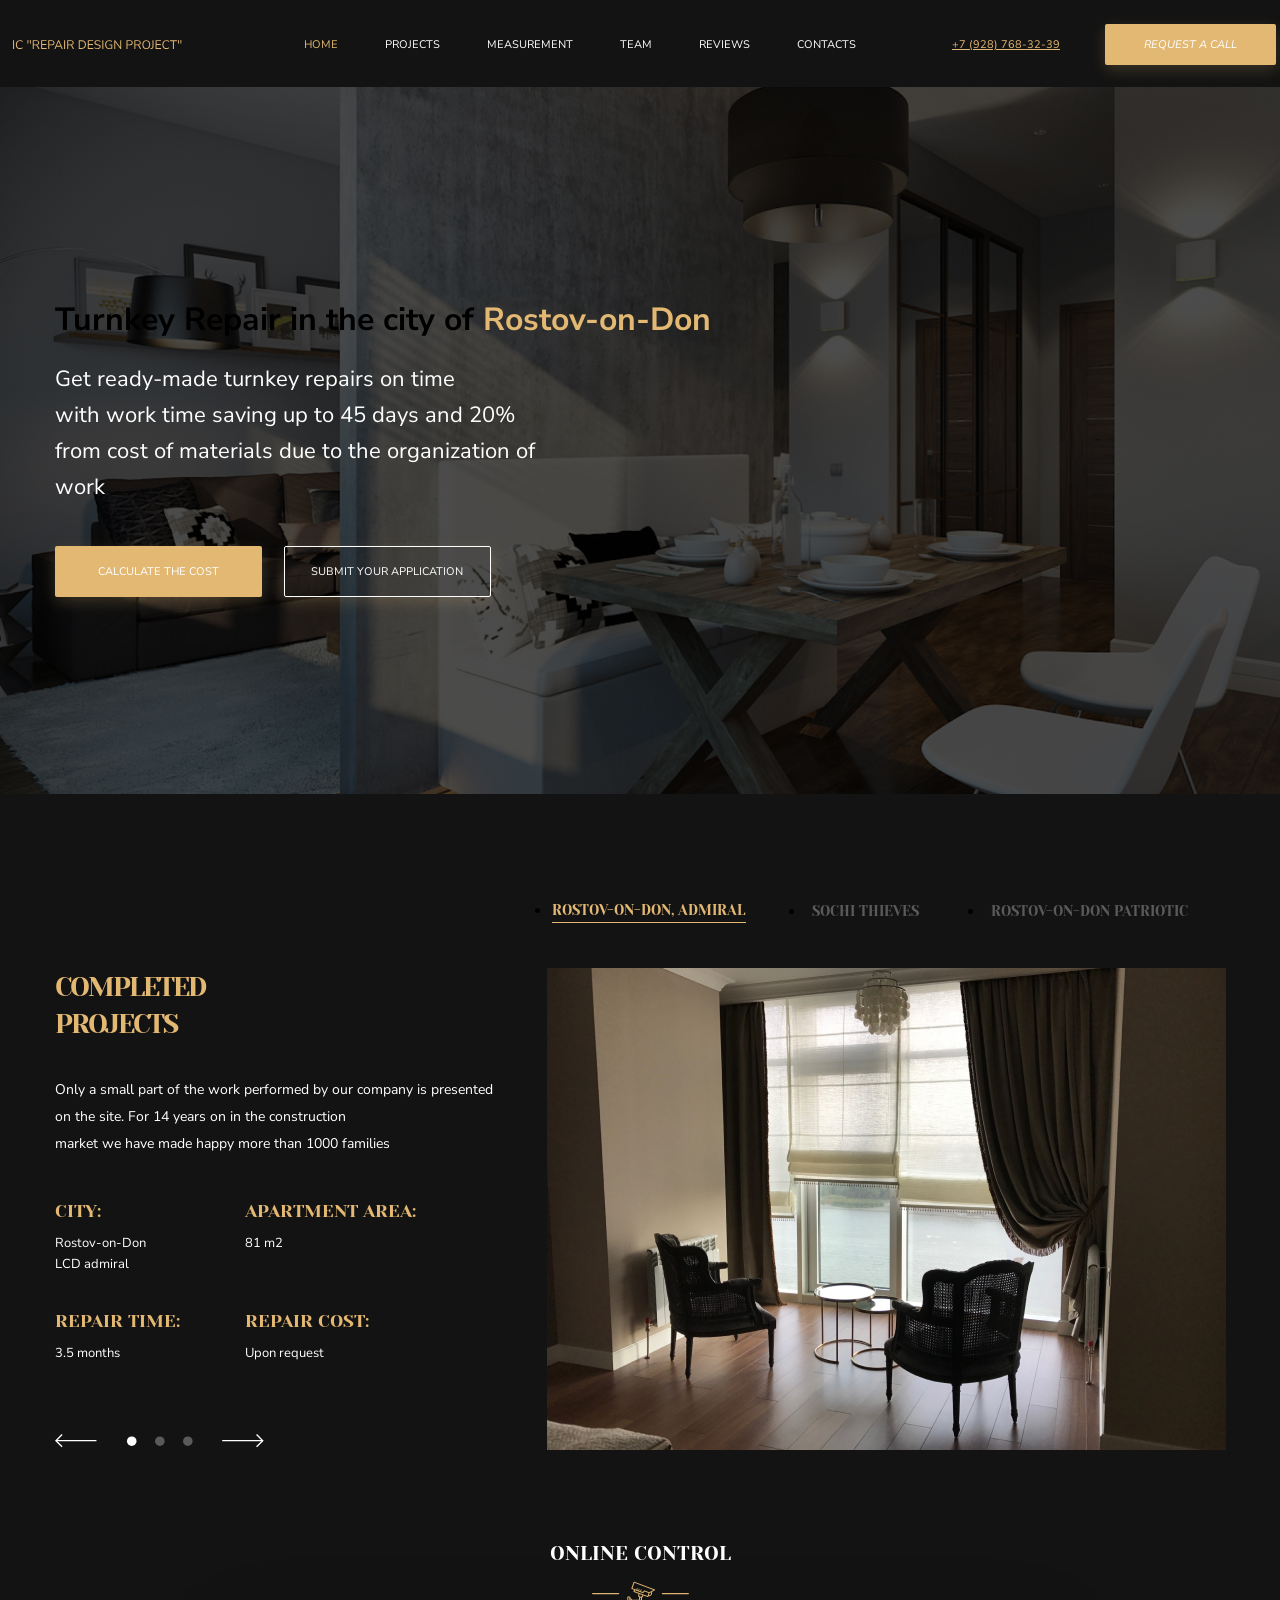
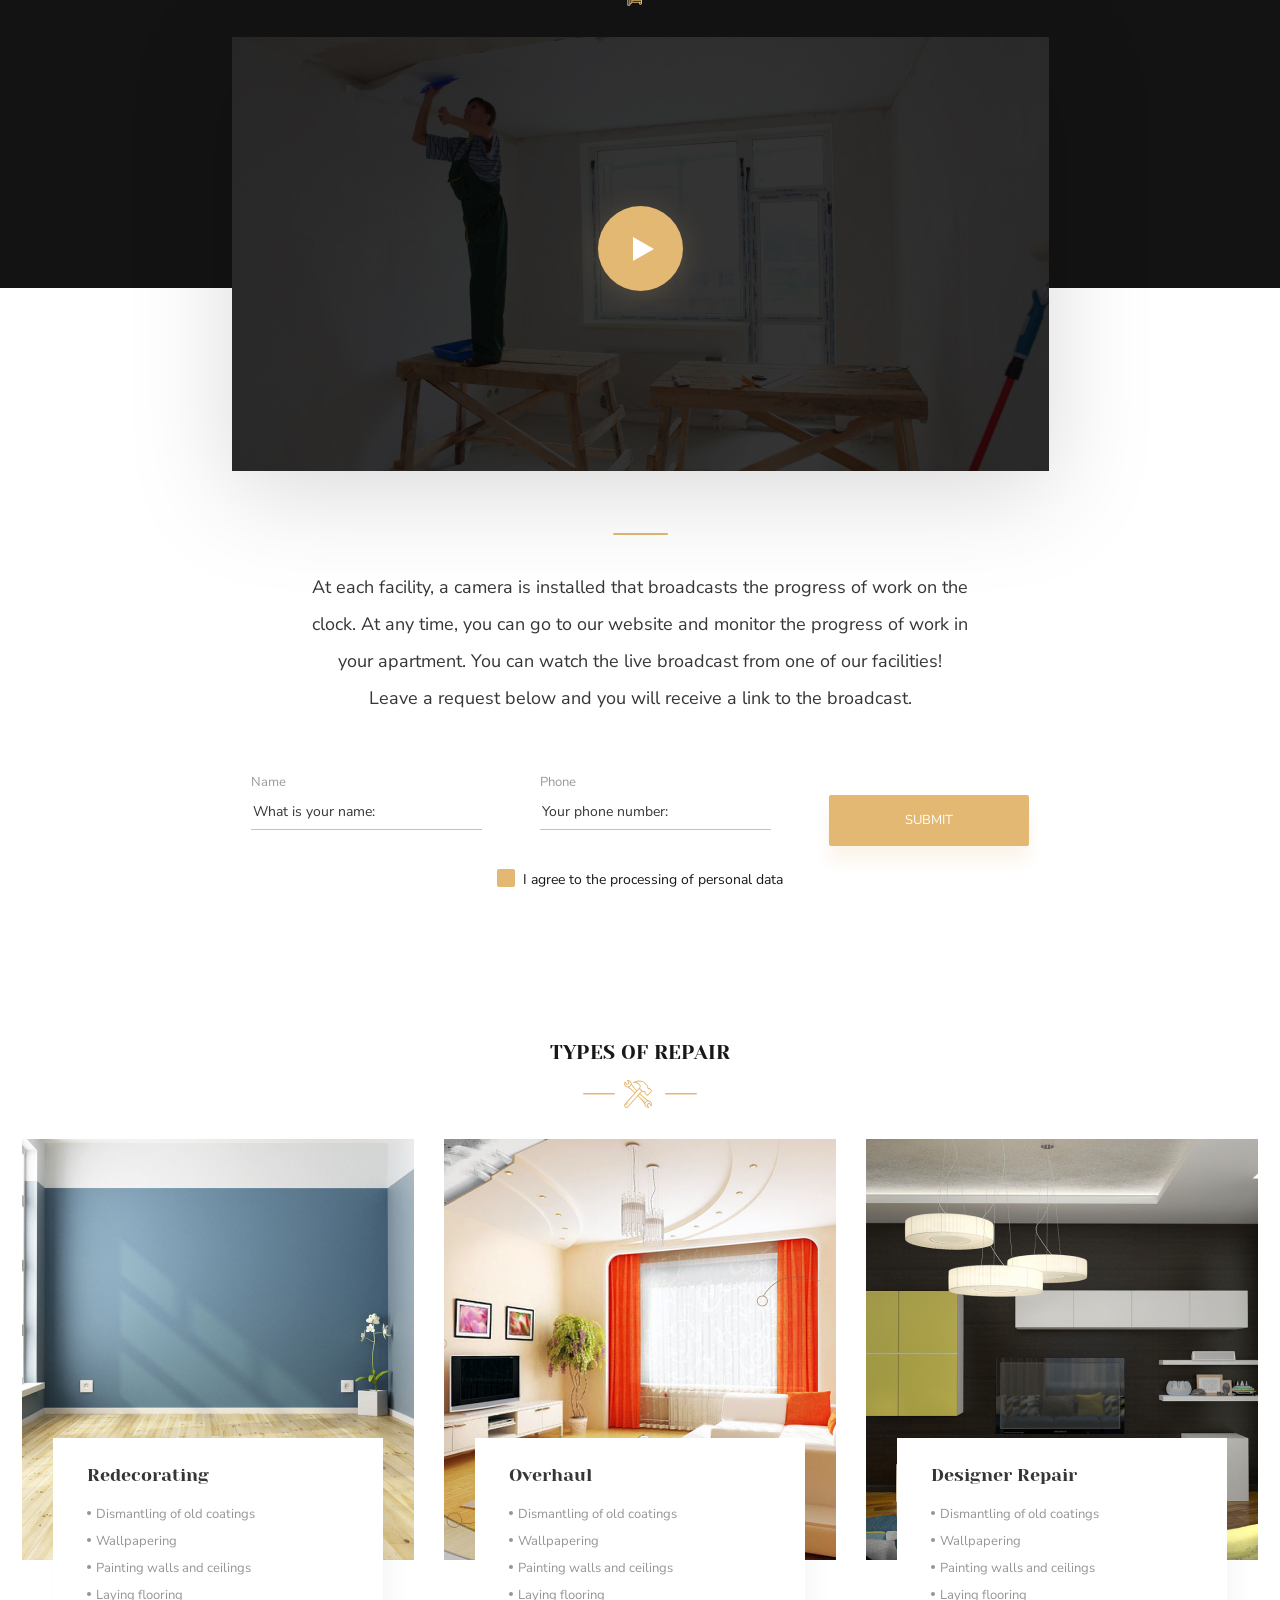
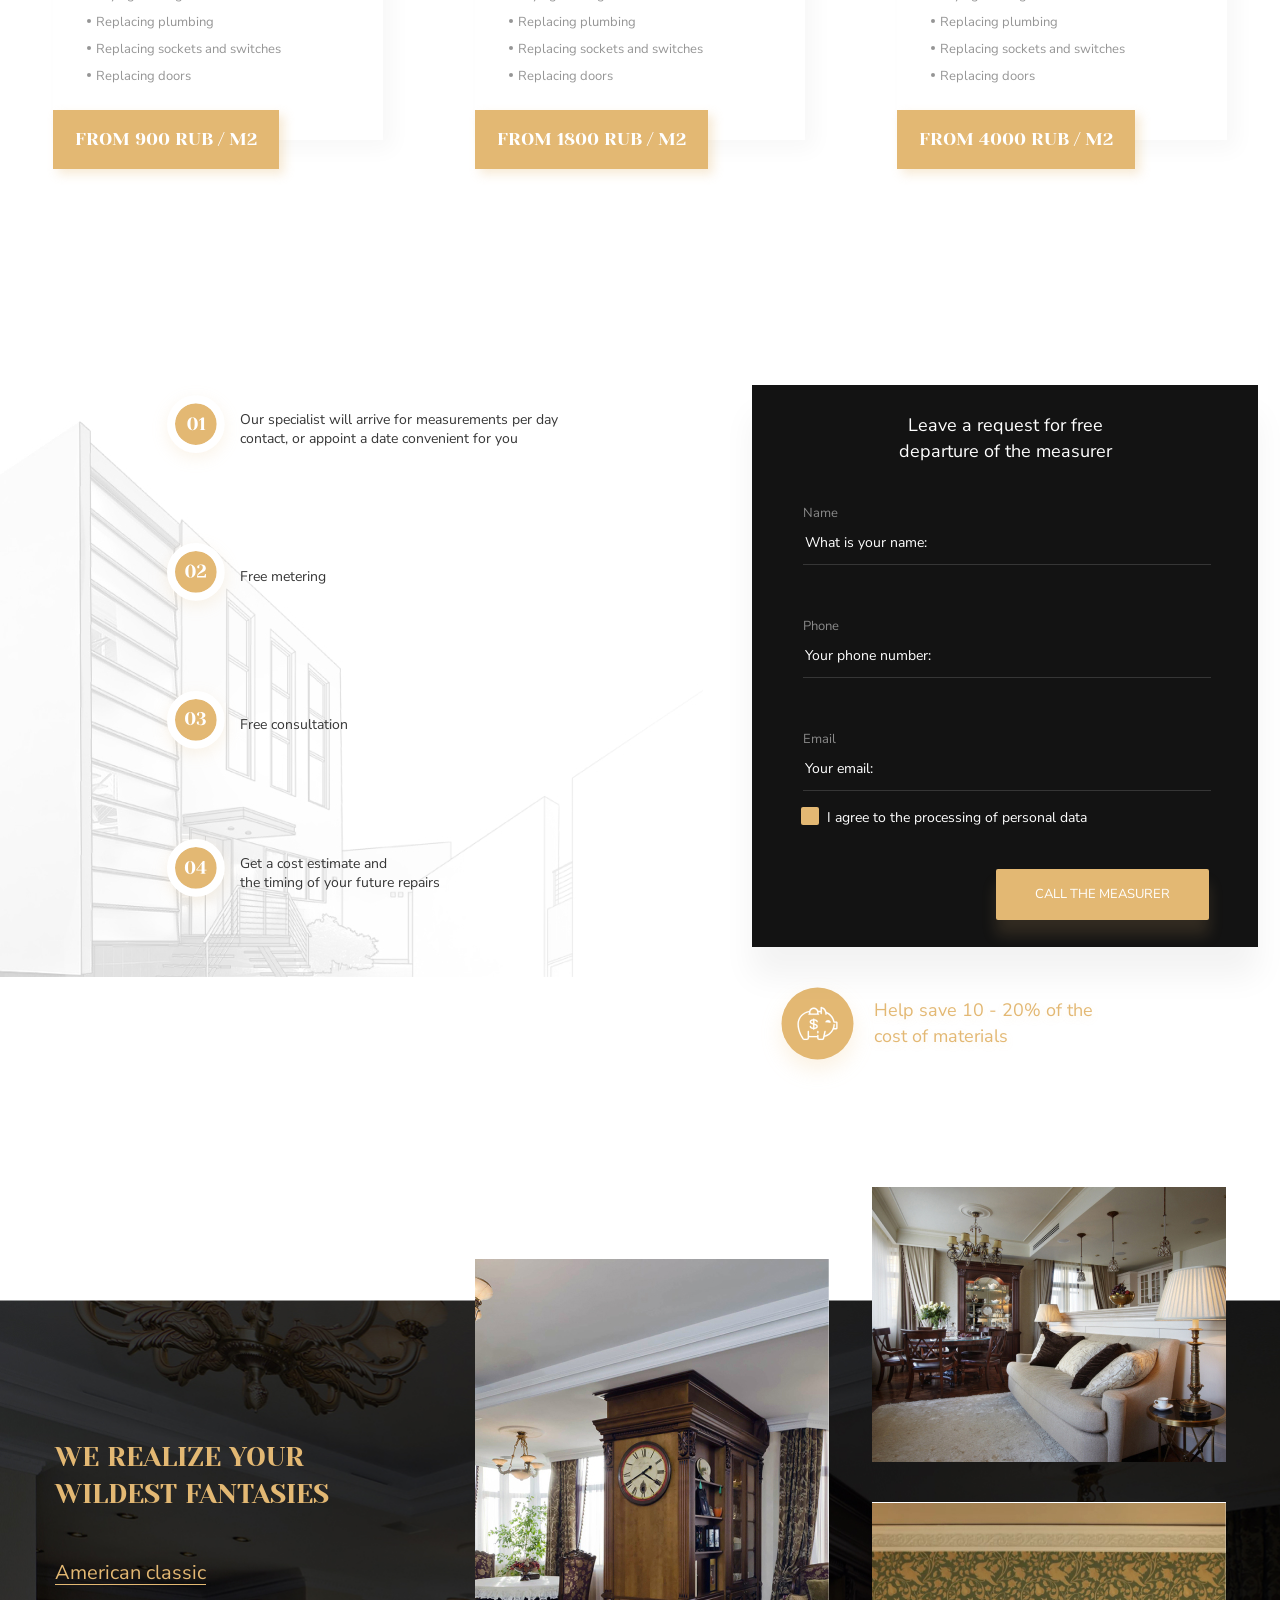
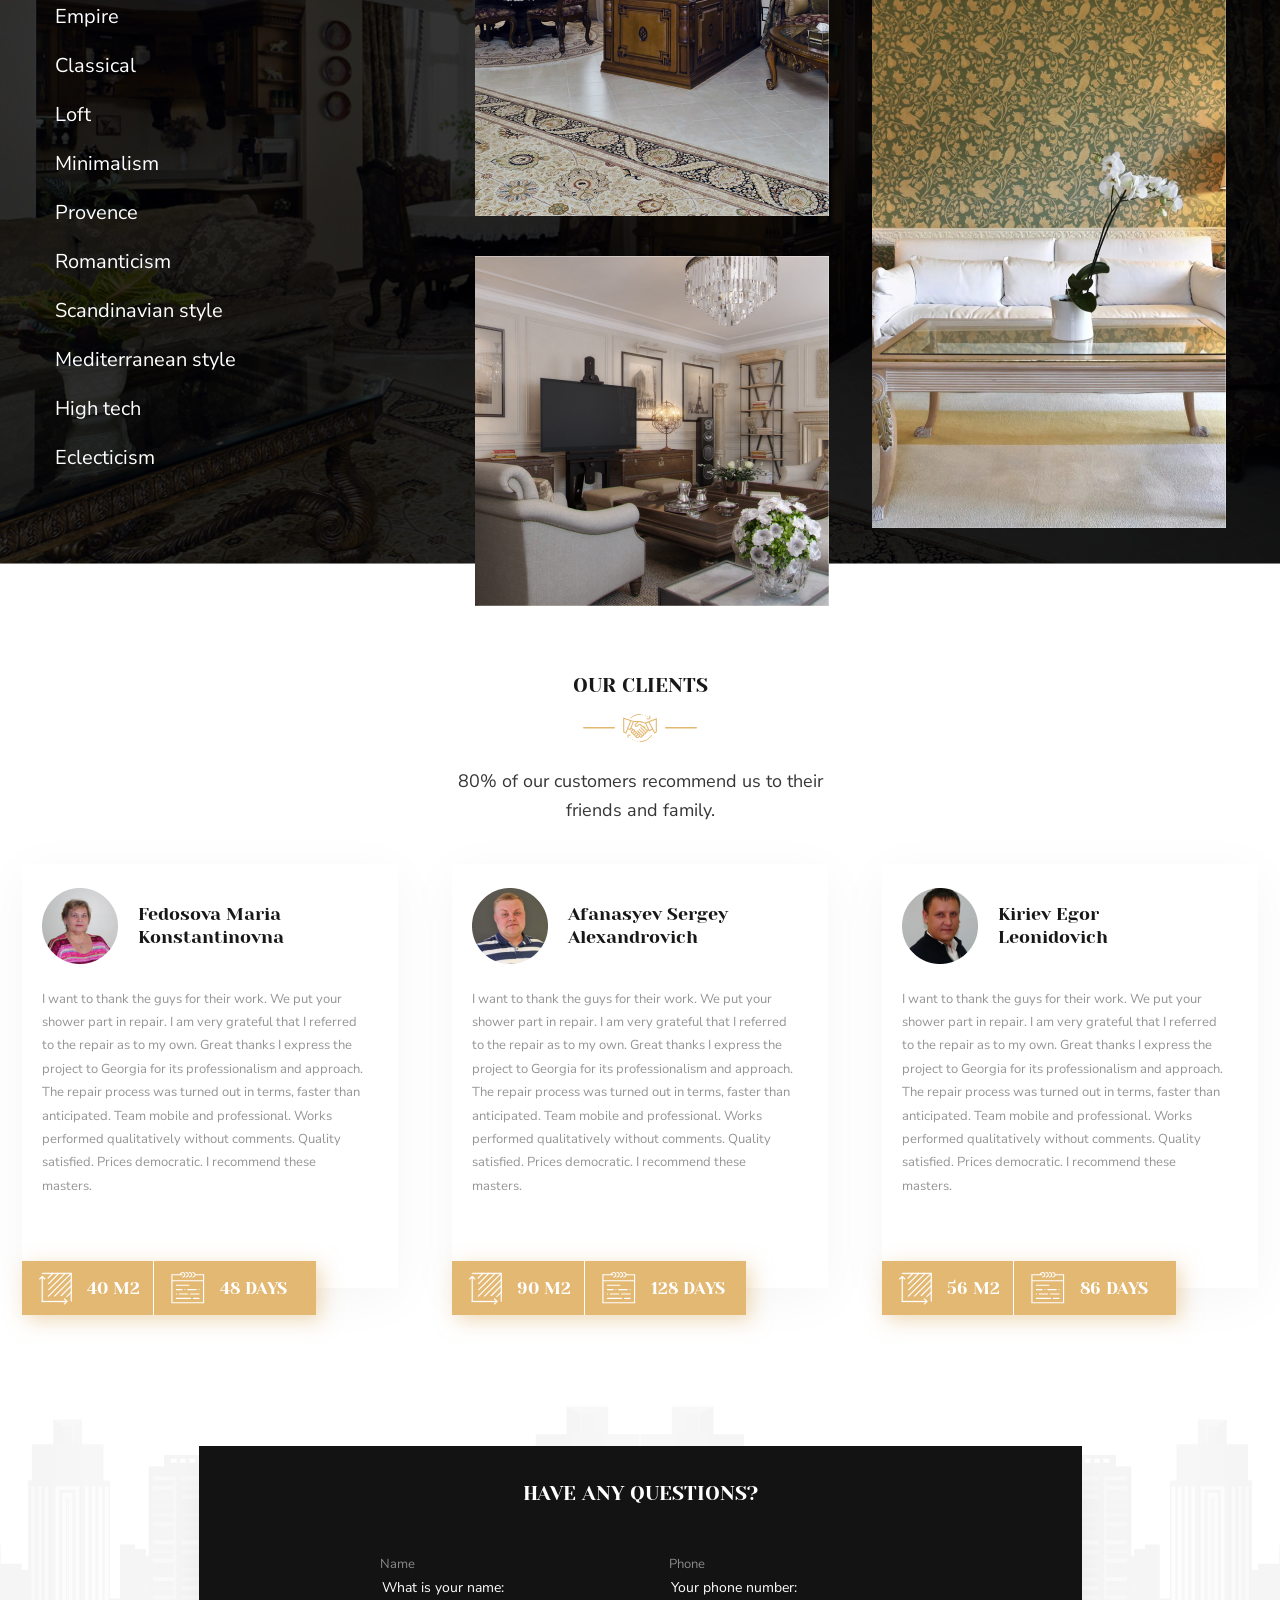
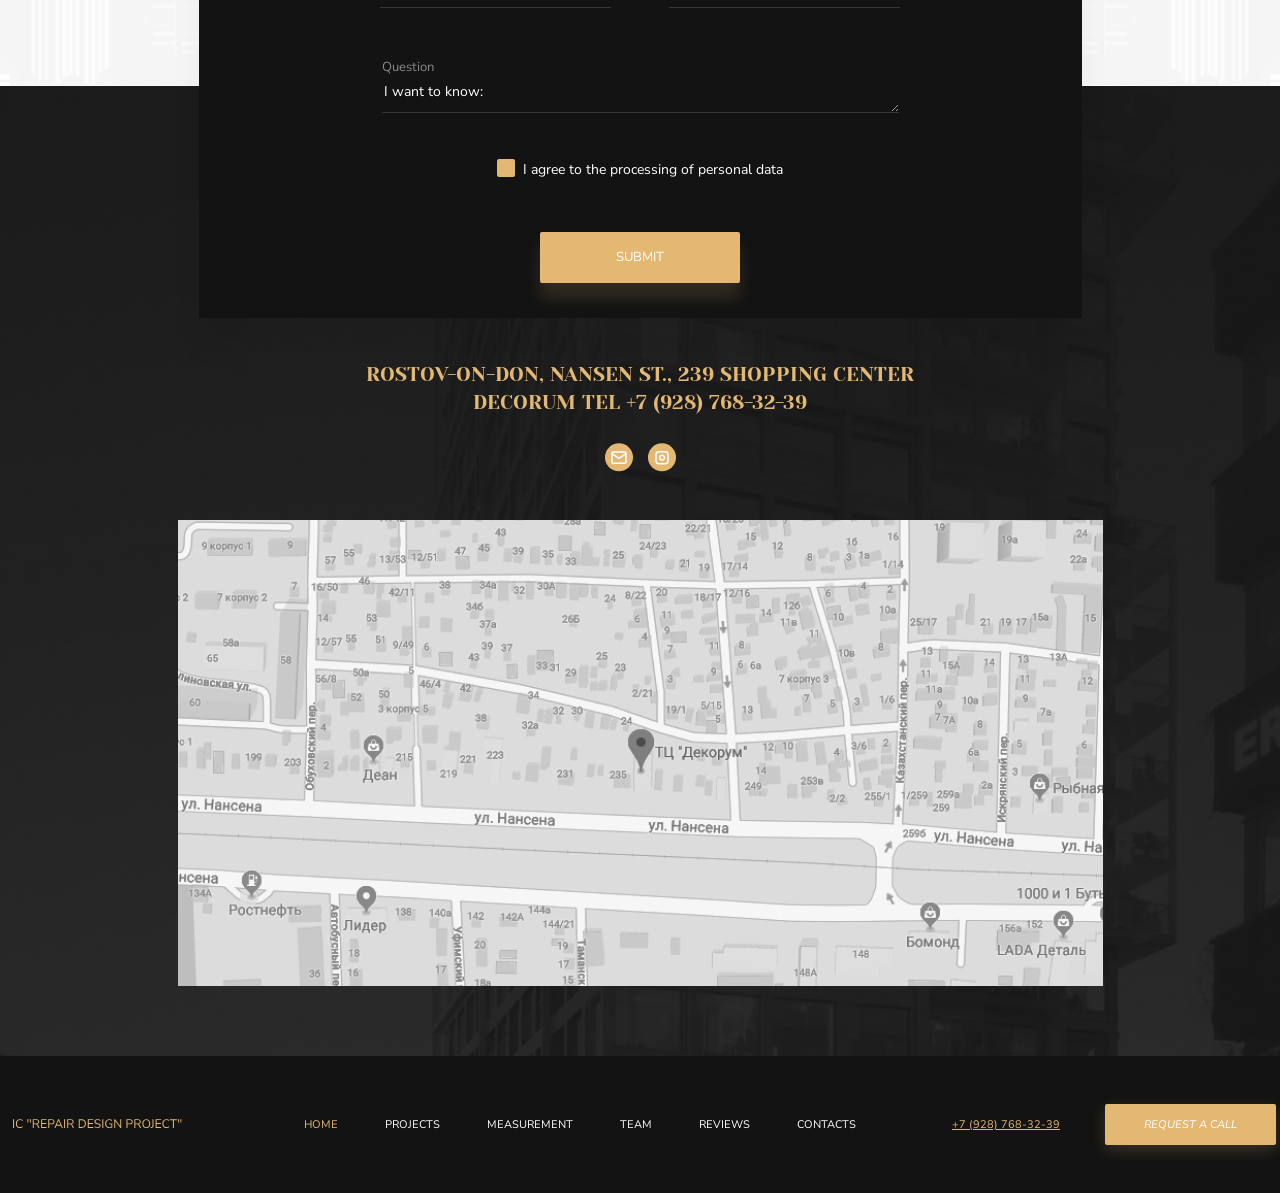
==== commit 4311ab9d: "оживление ссылок" ====
--- a/index.html
+++ b/index.html
@@ -32,7 +32,7 @@
                 <a class="header__link" href="./blank.html">REVIEWS</a>
                 <a class="header__link" href="./blank.html">CONTACTS</a>
             </nav>
-            <a class="header__telephone" href="./blank.html" target="_blank">+7 (928) 768-32-39</a>
+            <a class="header__telephone" href="tel:+79287683239">+7 (928) 768-32-39</a>
             <button class="header__button">REQUEST A CALL</button>
             <!-- все кнопки в макете привязаны больше к размеру, а не внутренним падингам. Поэтому сделал их с фиксированным размером в соответствии с макетом. Не понравилось, что у дизайнера разные атрибуты шрифтов в кнопках. Идею его не оценил, но сделал в соответствии с макетом. Капексом пишу шрифт в коде просто для удобства восприятия. text-transform: uppercase в css присутствует. -->
         </div>
@@ -196,7 +196,8 @@
                         <span class="online-control__span-mobile-of">Phone</span><span
                             class="online-control__span-desktop-of">Number</span>
                         <!-- замена разных заголовков в лейбле в мобильной и десктоп версиях. Может косяк дизайнера или проверка на внимательность? короче я сделал, как в макете. -->
-                        <input class="online-control__input" type="tel" data-tel-input placeholder="Your phone number:" maxlength="18">
+                        <input class="online-control__input" type="tel" data-tel-input placeholder="Your phone number:"
+                            maxlength="18">
                     </label>
 
                     <button class="button online-control__button">SUBMIT</button>
@@ -327,7 +328,8 @@
 
                                 <label class="deal-steps__label">
                                     Phone
-                                    <input class="deal-steps__input" type="tel" data-tel-input placeholder="Your phone number:" maxlength="18">
+                                    <input class="deal-steps__input" type="tel" data-tel-input
+                                        placeholder="Your phone number:" maxlength="18">
                                 </label>
 
                                 <label class="deal-steps__label">
@@ -522,14 +524,16 @@
 
                                 <label class="contact-us__label">
                                     Phone
-                                    <input class="contact-us__input" type="tel" data-tel-input placeholder="Your phone number:" maxlength="18">
+                                    <input class="contact-us__input" type="tel" data-tel-input
+                                        placeholder="Your phone number:" maxlength="18">
                                 </label>
                             </div>
 
                         </fieldset>
                         <label class="contact-us__label-textarea">
                             Question
-                            <textarea class="contact-us__textarea" name="comment" rows="1" cols="20" wrap="hard" placeholder="I want to know:" style="overflow:hidden;"></textarea>
+                            <textarea class="contact-us__textarea" name="comment" rows="1" cols="20" wrap="hard"
+                                placeholder="I want to know:" style="overflow:hidden;"></textarea>
                         </label>
 
                         <label class="check contact-us__check">
@@ -547,16 +551,15 @@
                 <img class="contact-us__map-img-mobile" src="./img/map-m.jpg" width="340" height="255"
                     alt="shopping center map">
                 <address class="contact-us__address">
-                    Rostov-on-Don, Nansen St., 239 Shopping Center Decorum <br class="contact-us__br-mobile">Tel +7
-                    (928) 768
-                    32 29
+                    Rostov-on-Don, Nansen St., 239 Shopping Center Decorum <br class="contact-us__br-mobile">
+                    <a class="contact-us__tel" href="tel:+79287683239">TEL +7 (928) 768-32-39</a>
                 </address>
 
                 <div class="contact-us__icons">
-                    <a href="./blank.html" target="_blank"><img class="contact-us__icon" src="./img/icon/icon_e-mail.svg"
-                            alt="e-mail"></a>
-                    <a href="./blank.html" target="_blank"><img class="contact-us__icon" src="./img/icon/icon_instagram.svg"
-                            alt="instagram"></a>
+                    <a href="./blank.html" target="_blank"><img class="contact-us__icon"
+                            src="./img/icon/icon_e-mail.svg" alt="e-mail"></a>
+                    <a href="./blank.html" target="_blank"><img class="contact-us__icon"
+                            src="./img/icon/icon_instagram.svg" alt="instagram"></a>
                 </div>
 
                 <div class="contact-us__map-warp">
@@ -580,7 +583,7 @@
                 <a class="footer__link" href="./blank.html">REVIEWS</a>
                 <a class="footer__link" href="./blank.html">CONTACTS</a>
             </nav>
-            <a class="footer__telephone" href="./blank.html" target="_blank">+7 (928) 768-32-39</a>
+            <a class="footer__telephone" href="tel:+79287683239">+7 (928) 768-32-39</a>
             <button class="button footer__button">REQUEST A CALL</button>
         </div>
     </footer>
--- a/css/styles_desktop.css
+++ b/css/styles_desktop.css
@@ -57,11 +57,16 @@
 }
 
 .header__link {
+    position: relative; 
     font-size: 11px;
     line-height: 15px;
 
     color: #FFFFFF;
     text-decoration: none;
+}
+
+.header__link:hover {
+    text-decoration: underline;
 }
 
 .header__link--current {
@@ -78,6 +83,10 @@
     text-align: right;
     text-decoration-line: underline;
     color: #E3B873;
+}
+
+.header__telephone:hover {
+    color: #ffffff;
 }
 
 .header__button {
@@ -135,7 +144,7 @@
     z-index: 1;
 }
 
-.turnkey-repair__title {
+/* .turnkey-repair__title {
     margin: 0;
     margin-bottom: 19px;
     font-family: 'Yeseva One', cursive;
@@ -148,7 +157,7 @@
     line-height: 53px;
 
     color: #FFFFFF;
-}
+} */
 
 .turnkey-repair__title--city {
     color: #E3B873;
@@ -1470,6 +1479,23 @@
     display: none;
 }
 
+.contact-us__tel {
+    font-family: 'Yeseva One';
+    font-style: normal;
+    font-weight: 400;
+    font-size: 20px;
+    line-height: 28px;
+    text-align: center;
+    text-transform: uppercase;
+    text-decoration: none;
+
+    color: #E3B873;
+}
+
+.contact-us__tel:hover {
+    color: #FFFFFF
+}
+
 .contact-us__icons {
     display: flex;
     justify-content: center;
@@ -1539,6 +1565,12 @@
     color: #FFFFFF;
     text-decoration: none;
 }
+
+.footer__link:hover {
+    text-decoration: underline;
+}
+
+
 
 .footer__link--current {
     color: #E3B873;
@@ -1556,6 +1588,10 @@
     color: #E3B873;
 }
 
+.footer__telephone:hover {
+    color: #ffffff;
+}
+
 .footer__button {
     margin: 0;
     padding: 13px 39px;
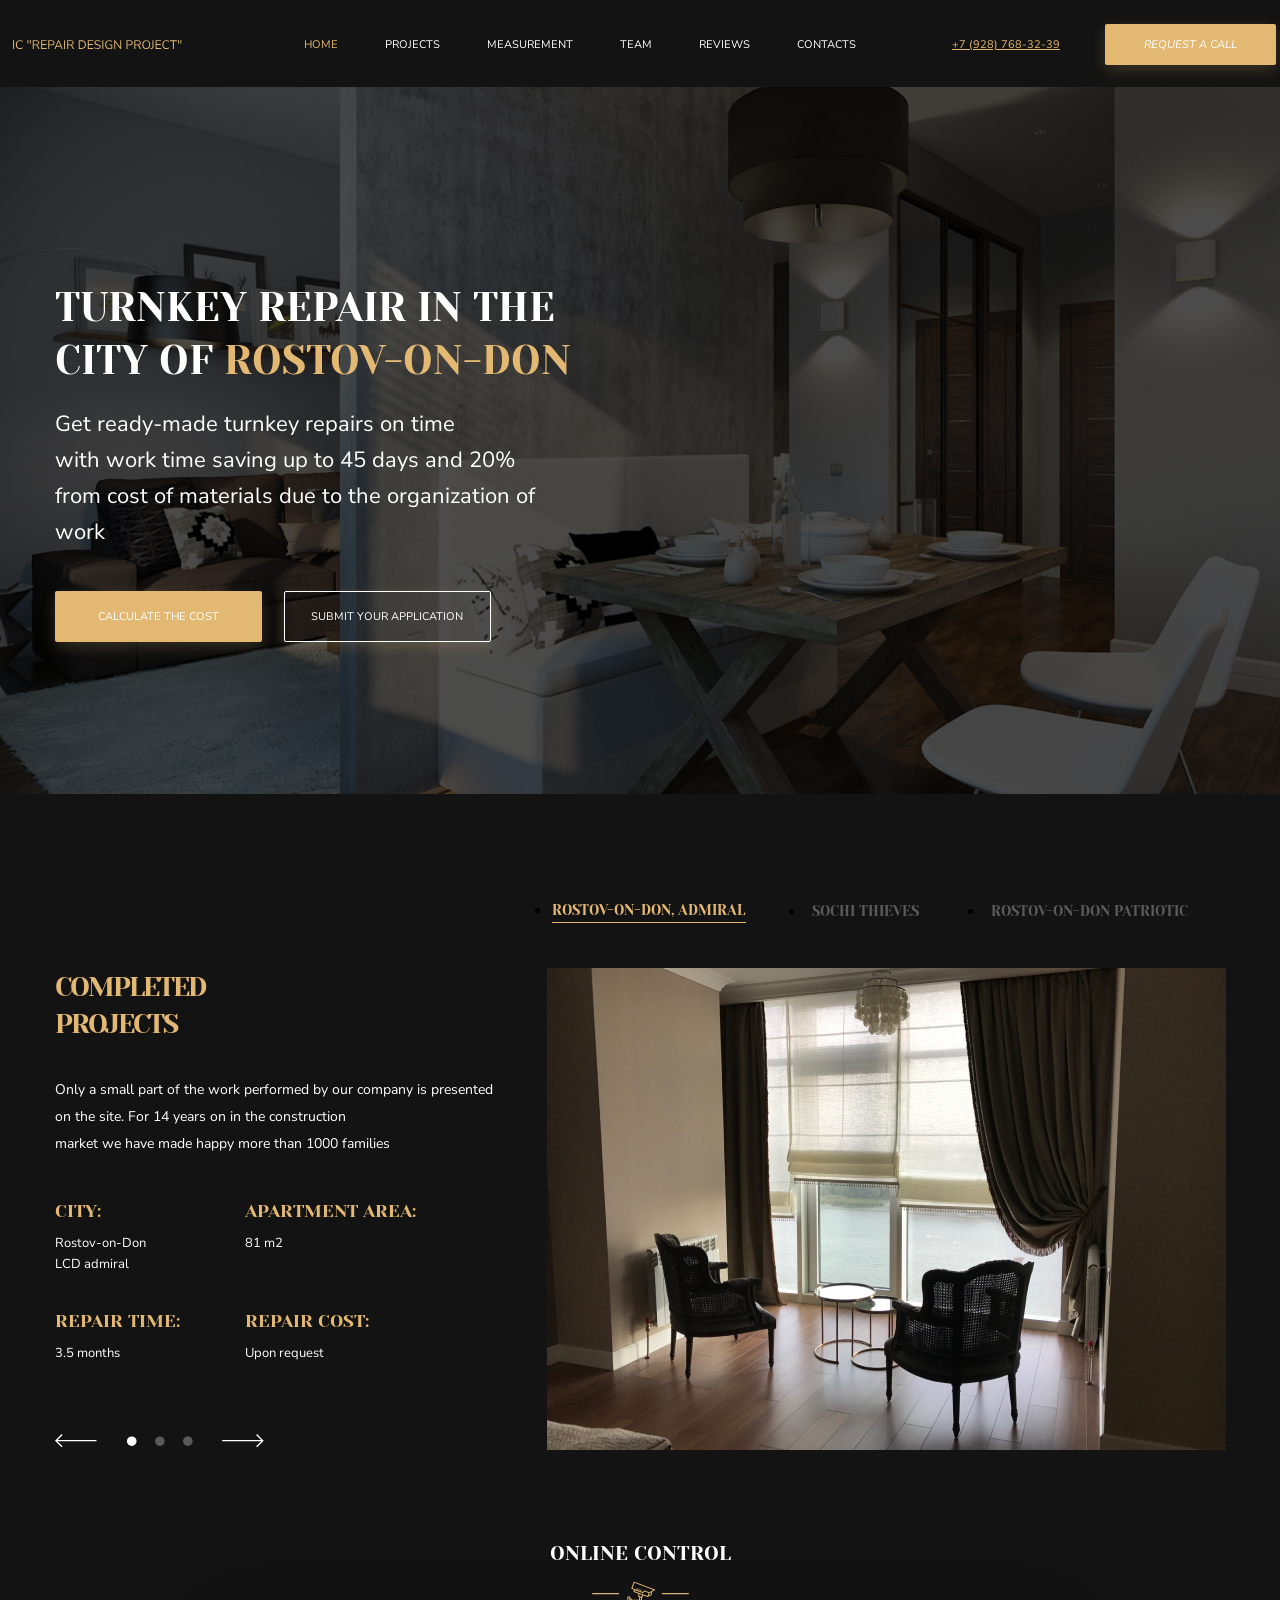
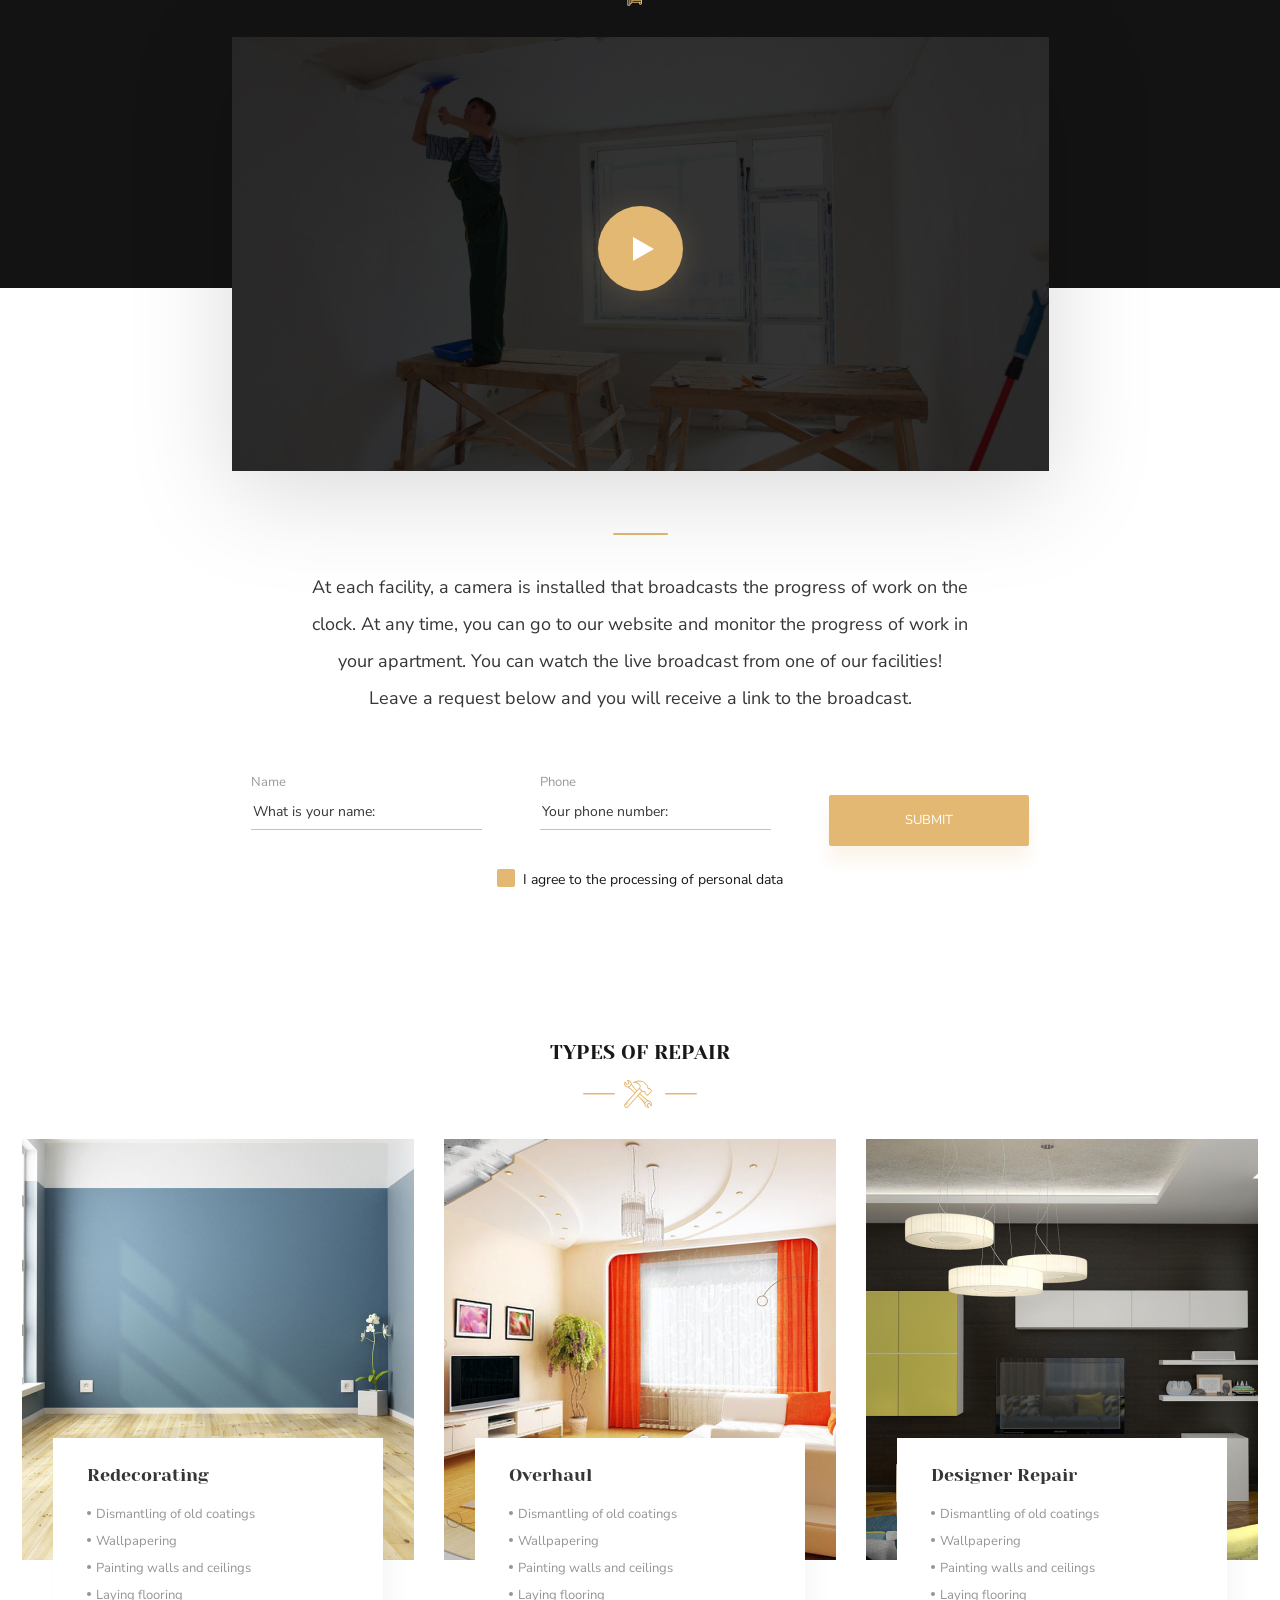
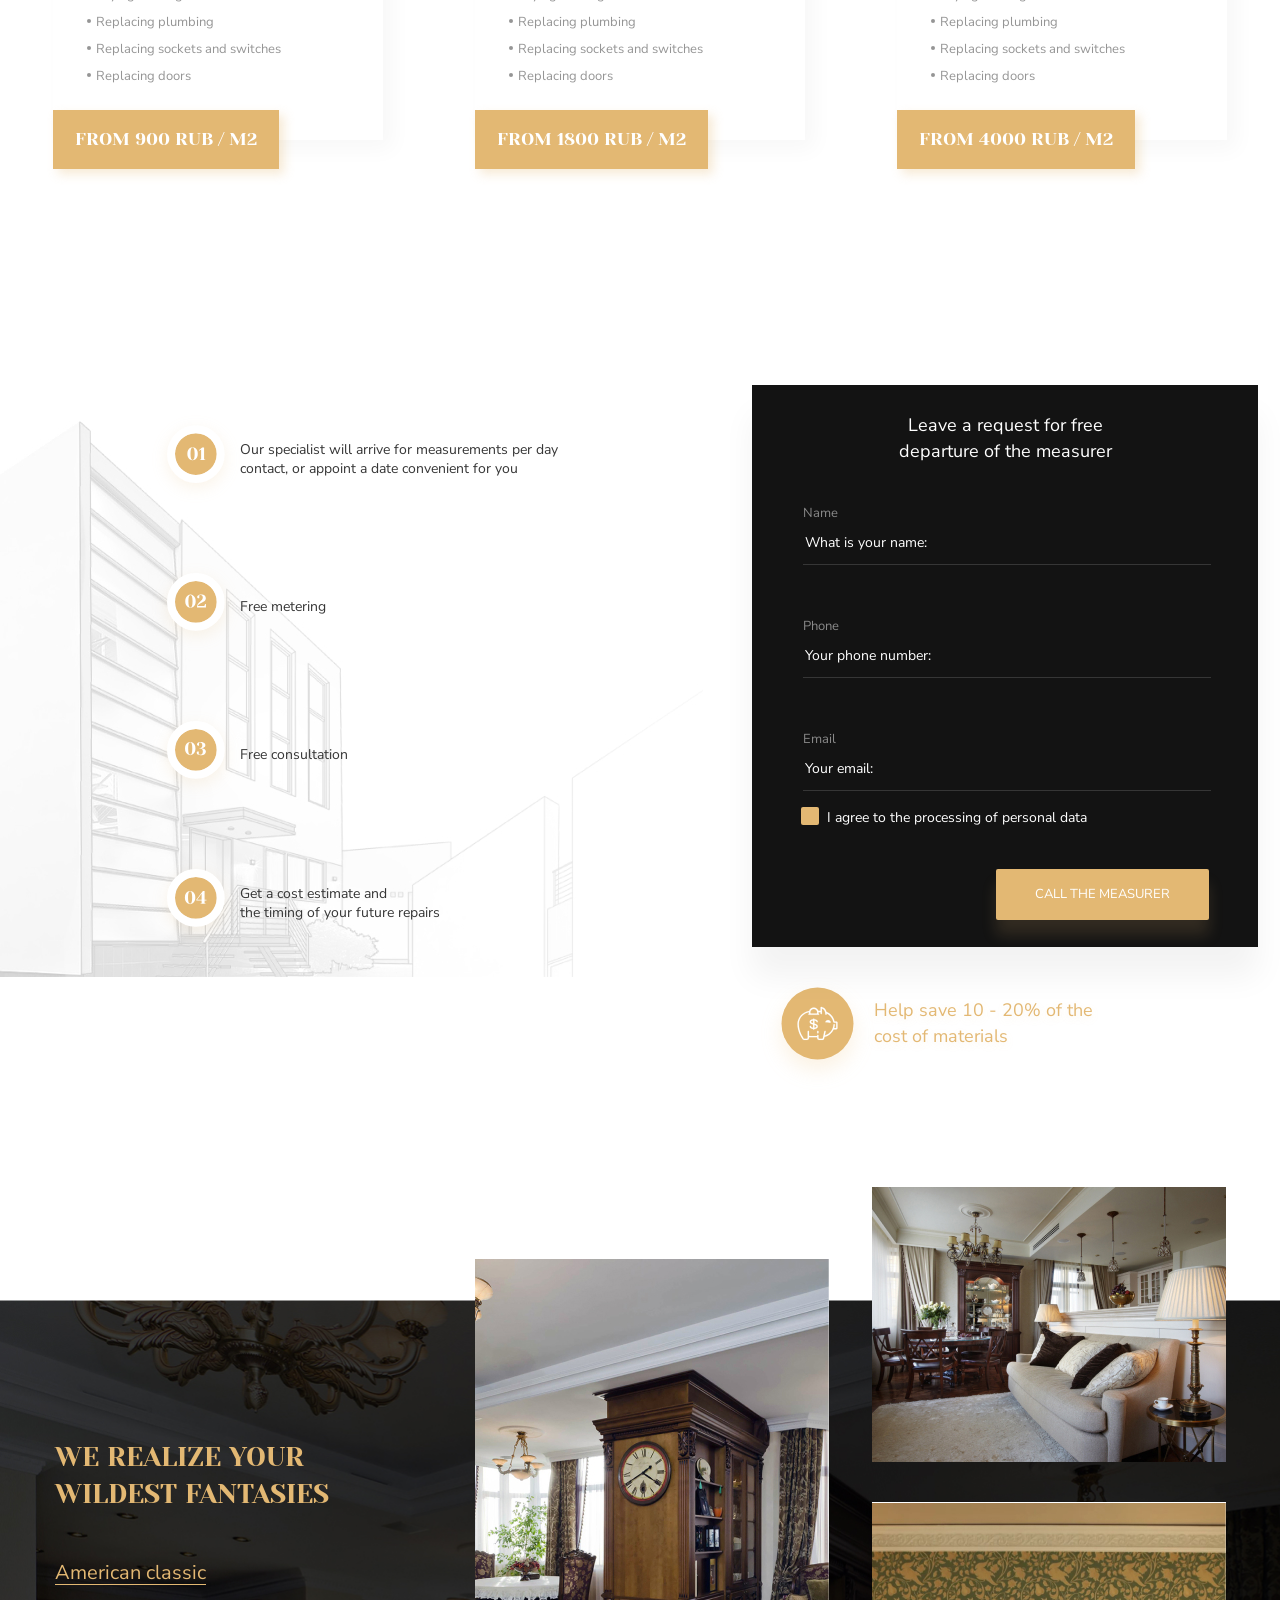
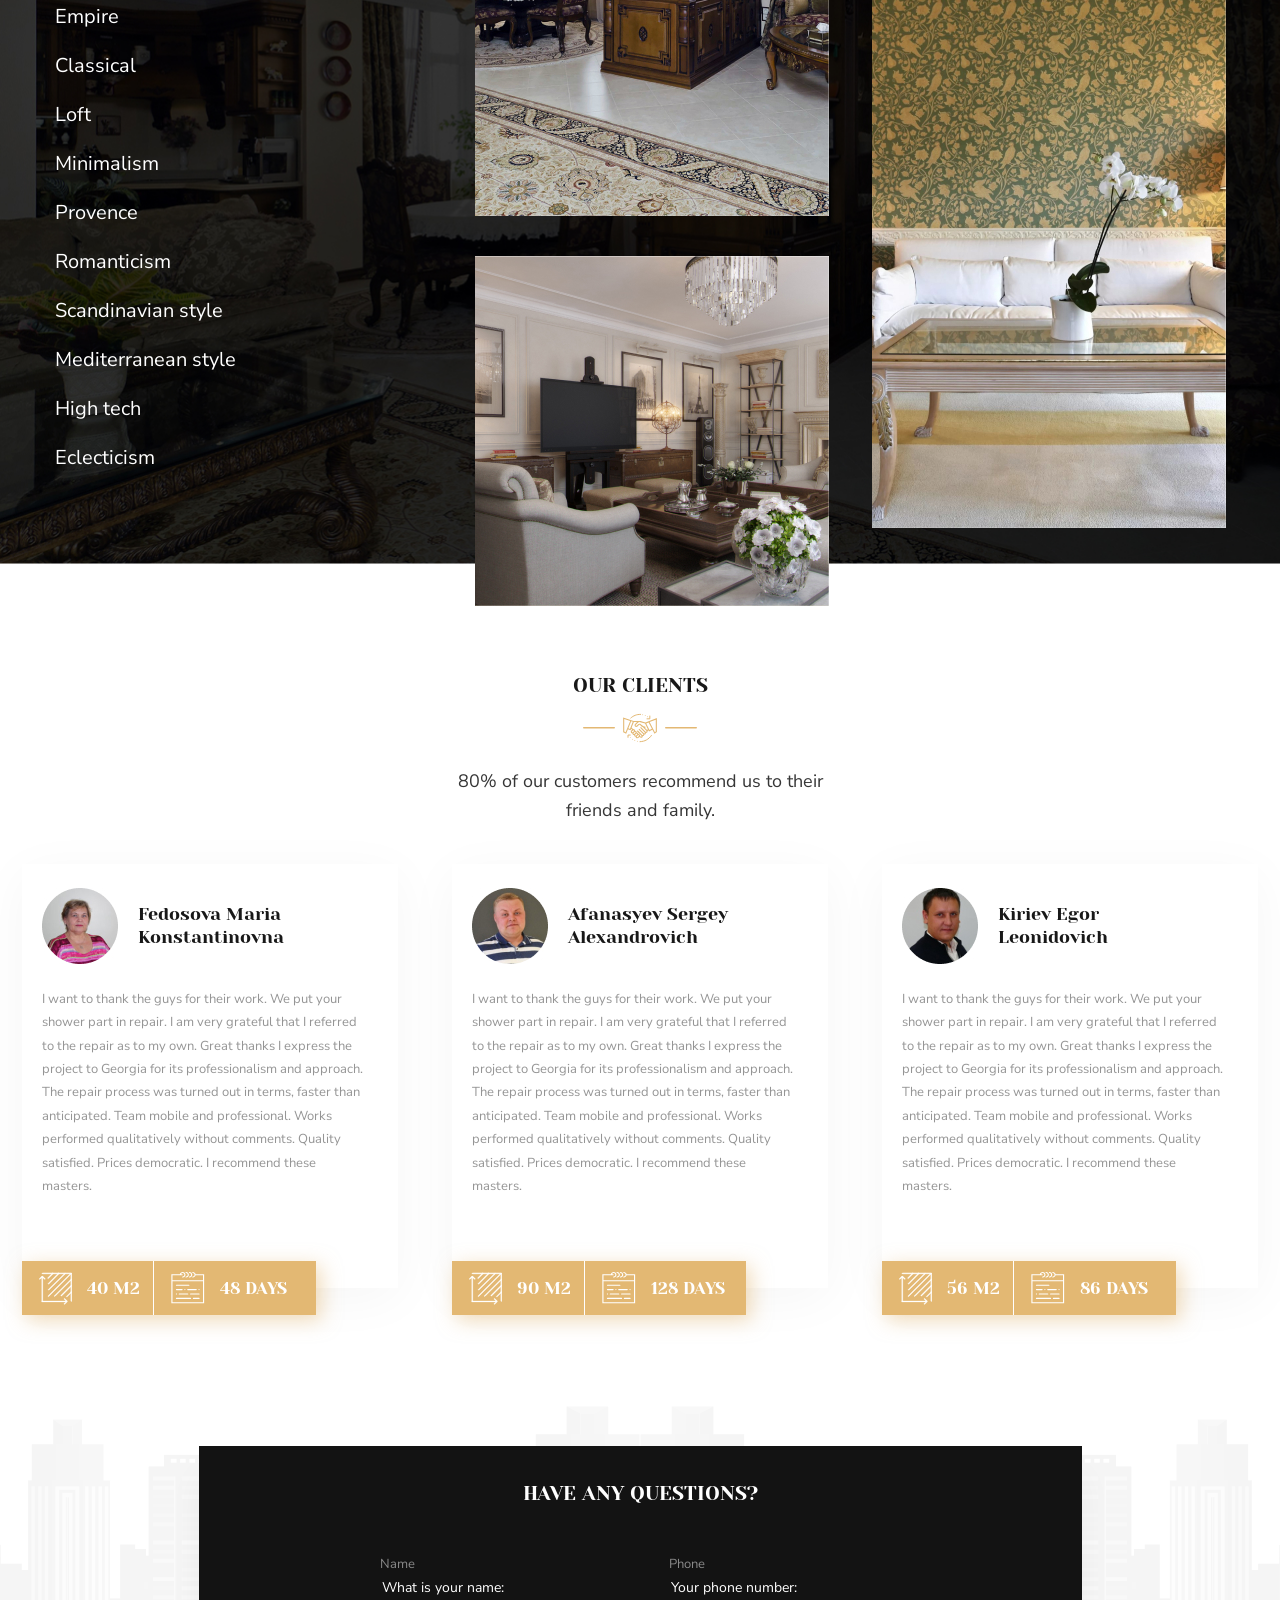
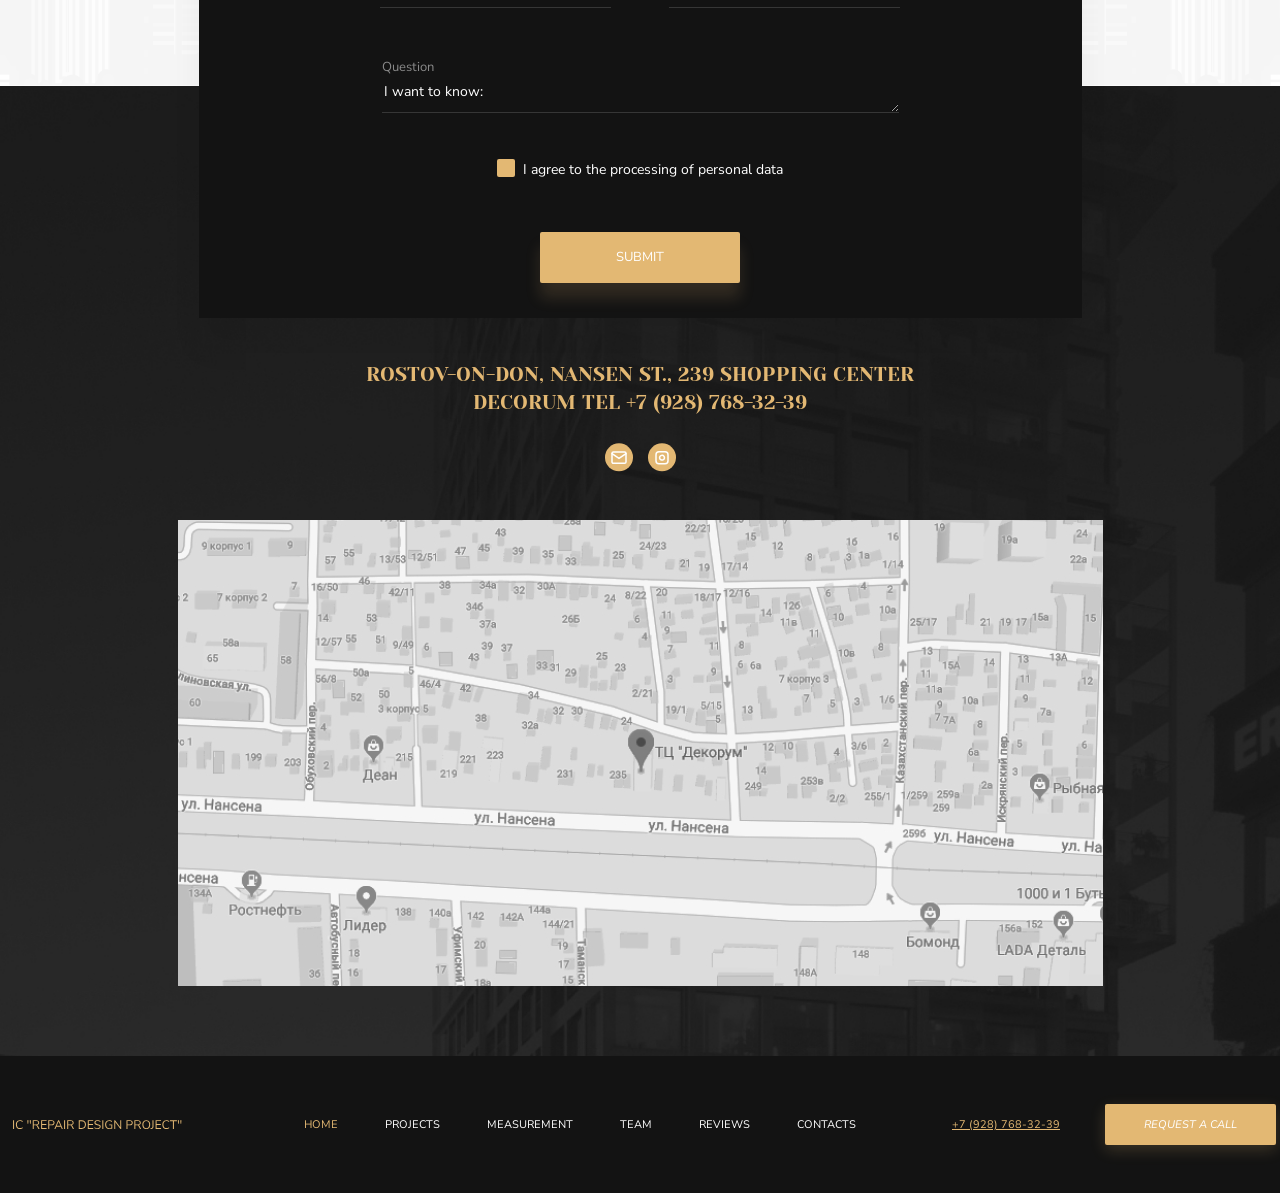
==== commit ca5f00f4: "верстка для старых десктопов" ====
--- a/index.html
+++ b/index.html
@@ -12,6 +12,8 @@
 
     <link rel="stylesheet" href="./css/normalize.css">
     <link rel="stylesheet" href="./css/styles_desktop.css">
+    <link rel="stylesheet" href="./css/styles_old-desktop.css">
+    <link rel="stylesheet" href="./css/styles_tablet.css">
     <link rel="stylesheet" href="./css/styles_mobile.css">
     <script defer src="./js/script.js"></script>
 
@@ -138,7 +140,7 @@
 
                     <div class="completed-projects__img-box">
                         <picture class="completed-projects__slide">
-                            <source srcset="./img/slide2-m.jpg" media="(max-width: 767px)">
+                            <source srcset="./img/slide2-m.jpg" media="(max-width: 1255px)">
                             <img src="./img/slide1.jpg" alt="interior at the window of the Аdmiral project">
                         </picture>
                         <!-- подмена картинки для мобильной версии. Странно, что они разные у дизайнера в макете. Обратил внимание, что в слоях десктопной версии есть таже, что в мобильной версии, но скрыта верхним слоем. Использую в проекте 2 варината (через тег picture и в css @media скрываю display: none и подменяю) -->
@@ -220,6 +222,7 @@
                 <li class="types-of-repair__option">
                     <picture class="types-of-repair__img">
                         <source srcset="./img/type_repair-1-m.jpg" media="(max-width: 767px)">
+                        <source srcset="./img/type_repair-1-od.jpg" media="(max-width: 1256px)">
                         <img src="./img/type_repair-1.jpg" alt="Interior Redecorating">
                     </picture>
                     <div>
@@ -244,6 +247,7 @@
                 <li class="types-of-repair__option">
                     <picture class="types-of-repair__img">
                         <source srcset="./img/type_repair-2-m.jpg" media="(max-width: 767px)">
+                        <source srcset="./img/type_repair-2-od.jpg" media="(max-width: 1256px)">
                         <img src="./img/type_repair-2.jpg" alt="Interior Overhaul">
                     </picture>
                     <div>
@@ -268,6 +272,7 @@
                 <li class="types-of-repair__option">
                     <picture class="types-of-repair__img">
                         <source srcset="./img/type_repair-3-m.jpg" media="(max-width: 767px)">
+                        <source srcset="./img/type_repair-3-od.jpg" media="(max-width: 1256px)">
                         <img src="./img/type_repair-3.jpg" alt="Interior Designer Repair">
                     </picture>
                     <div>
@@ -563,8 +568,11 @@
                 </div>
 
                 <div class="contact-us__map-warp">
-                    <img class="contact-us__map-img" src="./img/map.jpg" width="925" height="466"
-                        alt="shopping center map">
+                    <picture class="contact-us__map-img">
+                        <source srcset="./img/map-od.jpg" media="(max-width: 1264px)">
+                        <img src="./img/map.jpg"
+                            alt="shopping center map">
+                    </picture>
                 </div>
 
             </div>
--- a/css/styles_desktop.css
+++ b/css/styles_desktop.css
@@ -144,7 +144,7 @@
     z-index: 1;
 }
 
-/* .turnkey-repair__title {
+.turnkey-repair__title {
     margin: 0;
     margin-bottom: 19px;
     font-family: 'Yeseva One', cursive;
@@ -157,7 +157,7 @@
     line-height: 53px;
 
     color: #FFFFFF;
-} */
+}
 
 .turnkey-repair__title--city {
     color: #E3B873;
@@ -792,7 +792,9 @@
 
 /* section-5 deal-steps */
 .deal-steps {
-    width: 100%;
+    max-width: 1440px;
+    margin-left: auto;
+    margin-right: auto;
     padding-bottom: 95px;
 }
 
@@ -801,6 +803,7 @@
     background-repeat: no-repeat;
     background-position: left bottom;
 
+    width: 100%;
     padding-top: 200px;
     padding-bottom: 30px;
 }
@@ -819,6 +822,7 @@
 .deal-steps__freeze {
     list-style-type: none;
     padding-left: 0;
+    padding-top: 30px;
     margin-top: 0;
     margin-bottom: 0;
 
@@ -985,7 +989,6 @@
 }
 
 .deal-steps__discount-pitch {
-    /* display: block; */
     padding-bottom: 20px;
 }
 
@@ -1512,10 +1515,7 @@
     display: block;
     margin: auto;
     width: 925px;
-}
-
-.contact-us__map-img {
-    margin-bottom: 66px;
+    padding-bottom: 66px;
 }
 
 .contact-us__map-img-mobile {
--- a/css/styles_old-desktop.css
+++ b/css/styles_old-desktop.css
@@ -0,0 +1,220 @@
+@media (max-width: 1255px) {
+
+    /* объекты, которые скрываются в данной версии */
+    .header__telephone,
+    .footer__telephone,
+    .completed-projects__top-nav,
+    .deal-steps__wrapping-form {
+        display: none;
+    }
+
+    /* header */
+    .header__container {
+        max-width: 1000px;
+    }
+
+    .header__logo {
+        margin-left: 20px;
+        margin-right: 65px;
+    }
+
+    .header__navigation {
+        display: flex;
+        gap: 40px;
+        margin-right: 65px;
+    }
+
+    /* section-1 turnkey-repair */
+    .turnkey-repair {
+        height: 650px;
+    }
+    
+    .turnkey-repair__img-overlay {
+        height: 650px;
+
+    }
+
+    .turnkey-repair__container {
+        max-width: 900px;
+        padding-top: 150px;
+    }
+
+    .turnkey-repair__title {
+        width: 450px;
+
+        font-size: 35px;
+        line-height: 45px;
+    }
+
+    .turnkey-repair__text {
+        width: 450px;
+
+        font-size: 19px;
+        line-height: 32px;
+    }
+
+
+    /* sectoin-2 completed-projects */
+    .completed-projects {
+        padding-top: 90px;
+        padding-bottom: 60px;
+    }
+
+    .completed-projects__container {
+        max-width: 900px;
+        margin-right: auto;
+        margin-left: auto;
+    }
+
+    .completed-projects__img-box {
+        position: relative;
+        padding-top: 115px;
+        margin-bottom: 30px;
+        margin-left: 0;
+        width: 340px;
+    }
+
+    .completed-projects__nav {
+        order: 1;
+        padding-left: 7%;
+    }
+
+
+    /* section-3 online-control */
+    .online-control__text {
+        width: 640px;
+        font-size: 16px;
+        line-height: 34px;
+    }
+
+    /* section-4 types-of-repair */
+    .types-of-repair__list {
+        max-width: 1000px;
+        gap: 20px;
+        margin-top: 0;
+        margin-right: 0;
+        margin-left: 0;
+    }
+
+    .types-of-repair__option {
+        align-items: flex-start;
+        align-items: center;
+    }
+
+
+    .types-of-repair__img {
+        width: 300px;
+        height: 323px;
+    }
+
+    .types-of-repair__substrate {
+        margin-top: -142px;
+        width: 250px;
+        min-height: 241px;
+        padding-left: 31px;
+        padding-top: 21px;
+        padding-bottom: 37px;
+    }
+
+    /* section-5 deal-steps */
+    .deal-steps {
+        max-width: 1024px;
+        margin-left: auto;
+        margin-right: auto;
+        padding-bottom: 95px;
+    }
+
+    .deal-steps__wrapper {
+        padding-top: 110px;
+        margin-bottom: 40px;
+    }
+
+    .deal-steps__container {
+        width: 900px;
+        padding-left: 50%;
+    }
+
+
+    .deal-steps__discount-container {
+        width: 1000px;
+        margin-right: auto;
+        margin-left: auto;
+        padding: 0;
+    }
+
+    .deal-steps__freeze {
+        gap: 50px;
+    }
+
+    .deal-steps__discount {
+        display: flex;
+        margin-right: 13%;
+    }
+
+    /* section-6 we-realize-fantasies */
+    .we-realize-fantasies__container {
+        max-width: 950px;
+    }
+
+    .we-realize-fantasies__title {
+        font-size: 24px;
+        line-height: 27px;
+    }
+
+    .we-realize-fantasies__list {
+        font-size: 16px;
+        line-height: 38px;
+    }
+
+    .we-realize-fantasies__slide-show {
+        gap: 23px;
+    }
+
+    .we-realize-fantasies__slide-left {
+        gap: 20px;
+    }
+
+    .we-realize-fantasies__slide-right {
+        gap: 20px;
+    }
+
+    /* section-7 clients */
+    .clients__list {
+        gap: 20px;
+        max-width: 1000px;
+    }
+
+    .clients__card-warp {
+        width: 320px;
+    }
+
+    .clients__review {
+        padding-bottom: 60px;
+    }
+
+    /* section-8 contact-us */
+    .contact-us__map-warp {
+        width: 650px;
+    }
+
+    .contact-us__map-img {
+        margin-bottom: 66px;
+    }
+
+    /* footer */
+    .footer__container {
+        max-width: 1000px;
+    }
+
+    .footer__logo {
+        margin-left: 20px;
+        margin-right: 65px;
+    }
+
+    .footer__navigation {
+        display: flex;
+        gap: 40px;
+        margin-right: 65px;
+    }
+
+}
--- a/css/styles_tablet.css
+++ b/css/styles_tablet.css
@@ -0,0 +1,23 @@
+@media (max-width: 1023px) {
+        /* объекты, которые скрываются в данной версии */
+        .header__telephone,
+        .header__button,
+        .completed-projects__top-nav,
+        .deal-steps__wrapping-form,
+        .footer {
+            display: none;
+        }
+
+        .header {
+            position: fixed;
+            width: 100%;
+            top: 0;
+            left: 0;
+            z-index: 2;
+        }
+
+
+
+
+        
+}
--- a/css/styles_mobile.css
+++ b/css/styles_mobile.css
@@ -1,4 +1,4 @@
-@media (max-width: 767px) {
+@media (max-width: 640px) {
 
     /* объекты, которые скрываются в мобильной версии */
     .header__button,
@@ -17,28 +17,34 @@
 
 
     /* объекты, которые показываются только в мобильной версии и другие корректировки в мобилке */
-.header {
-    position: fixed;
-    width: 100%;
-    top: 0;
-    left: 0;
-    z-index: 2;
-    /* для мобильника зафиксировал шапку, чтобы не уплывала при скроулинге. Дизайнер конечно странный тип... Вообще выпилил меню навигации и не добавил бургер. */
-}
+    .header {
+        position: fixed;
+        width: 100%;
+        top: 0;
+        left: 0;
+        z-index: 2;
+        margin: 0;
+        /* для мобильника зафиксировал шапку, чтобы не уплывала при скроулинге. Дизайнер конечно странный тип... Вообще выпилил меню навигации и не добавил бургер. */
+    }
 
     .header__container {
         justify-content: space-between;
         max-width: 339px;
+        margin: 0;
+        padding-left: 10px;
+        padding-right: 10px;
         padding-top: 23px;
         padding-bottom: 24px;
     }
 
     .header__logo {
+        margin-left: 0;
         margin-right: auto;
         padding: 0;
     }
 
     .header__telephone {
+        display: block;
         margin: 0;
         text-decoration: none;
         color: #FFFFFF;
@@ -147,6 +153,7 @@
 
     .completed-projects__img-box {
         position: relative;
+        padding-top: 0;
         margin-bottom: 37px;
     }
 
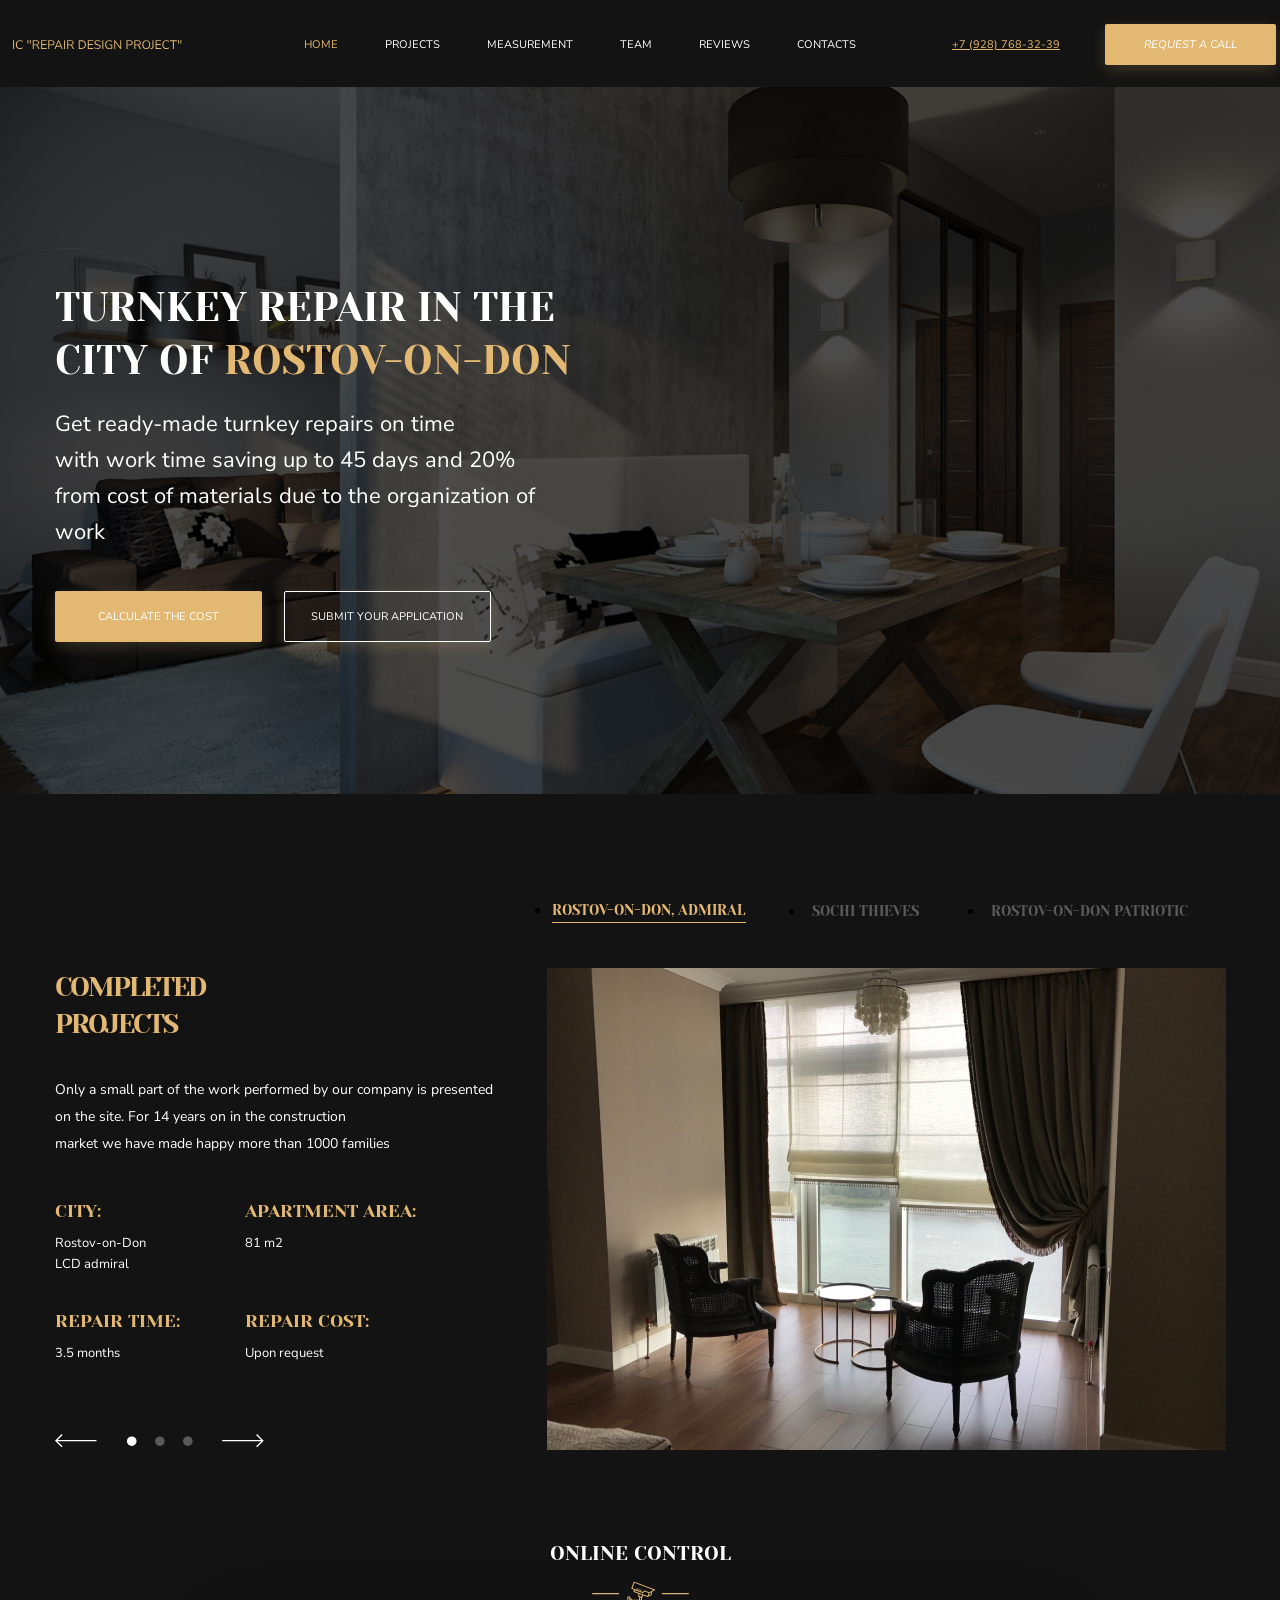
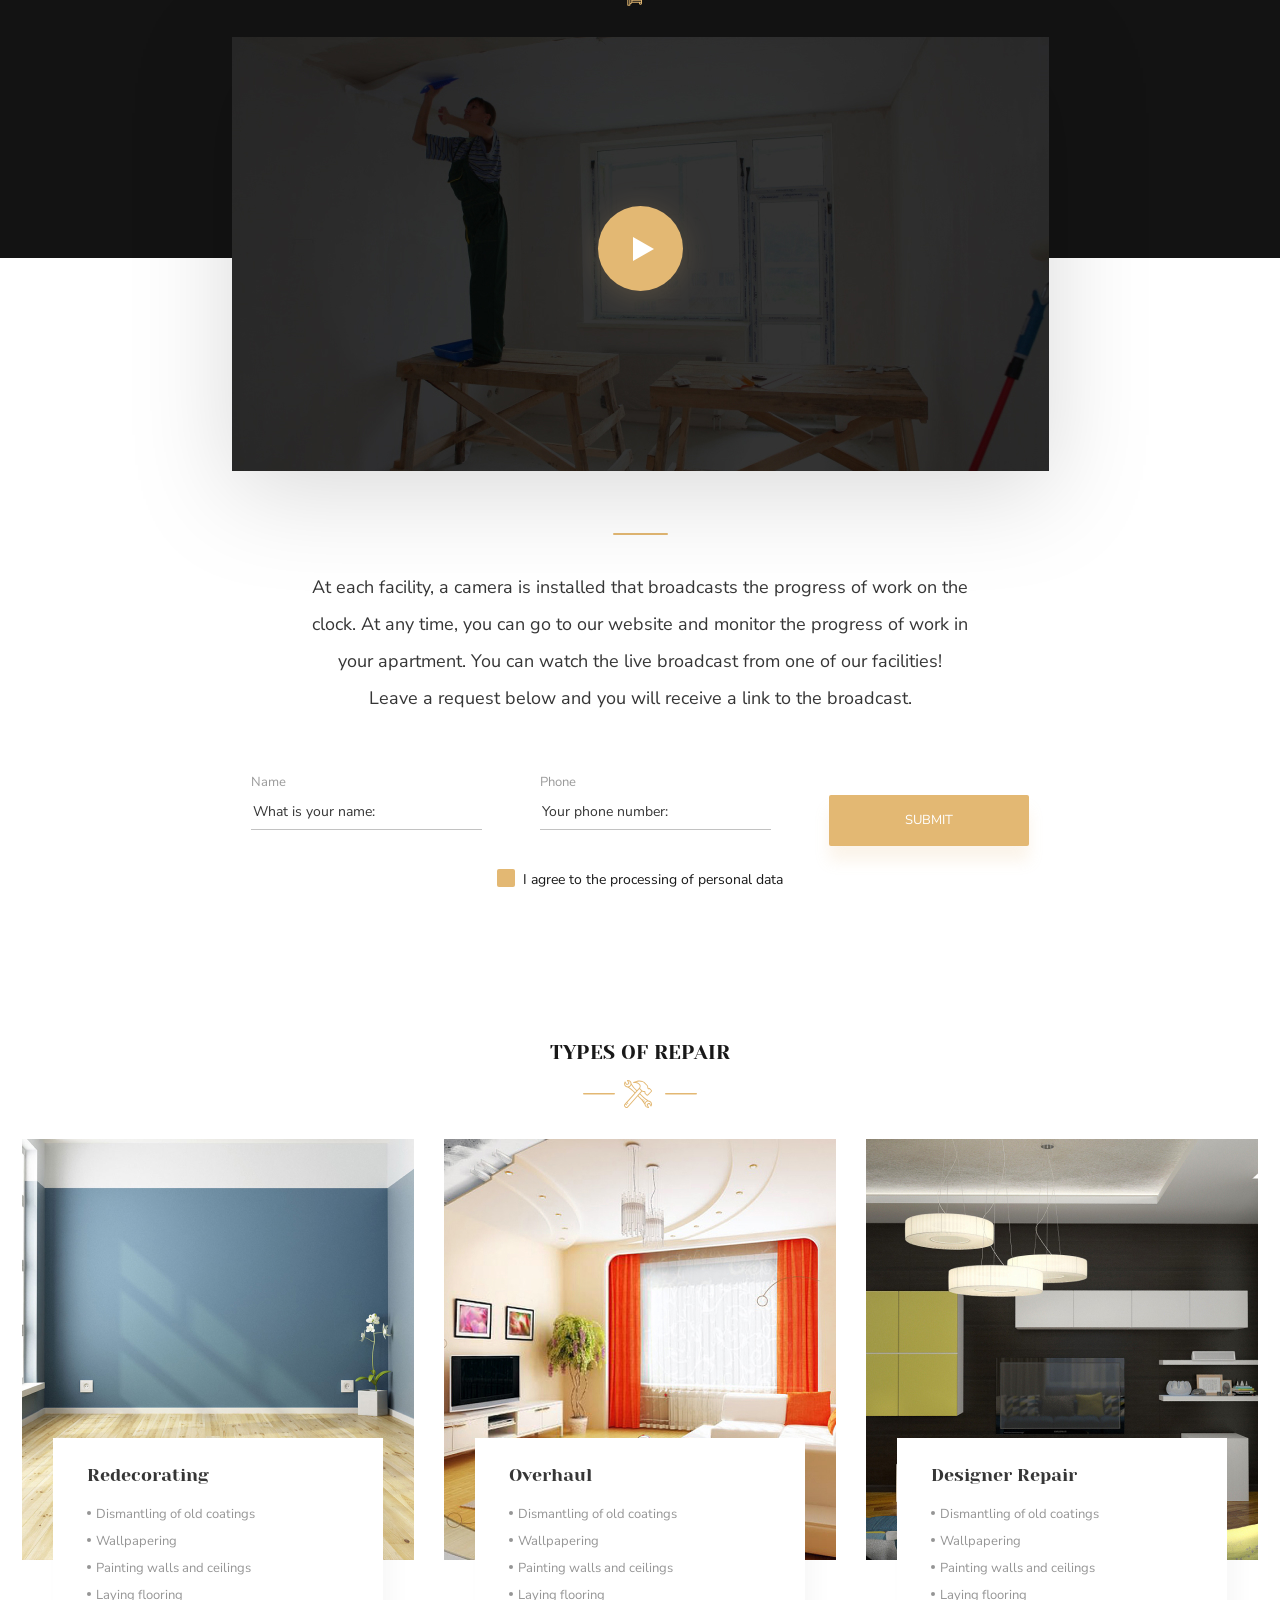
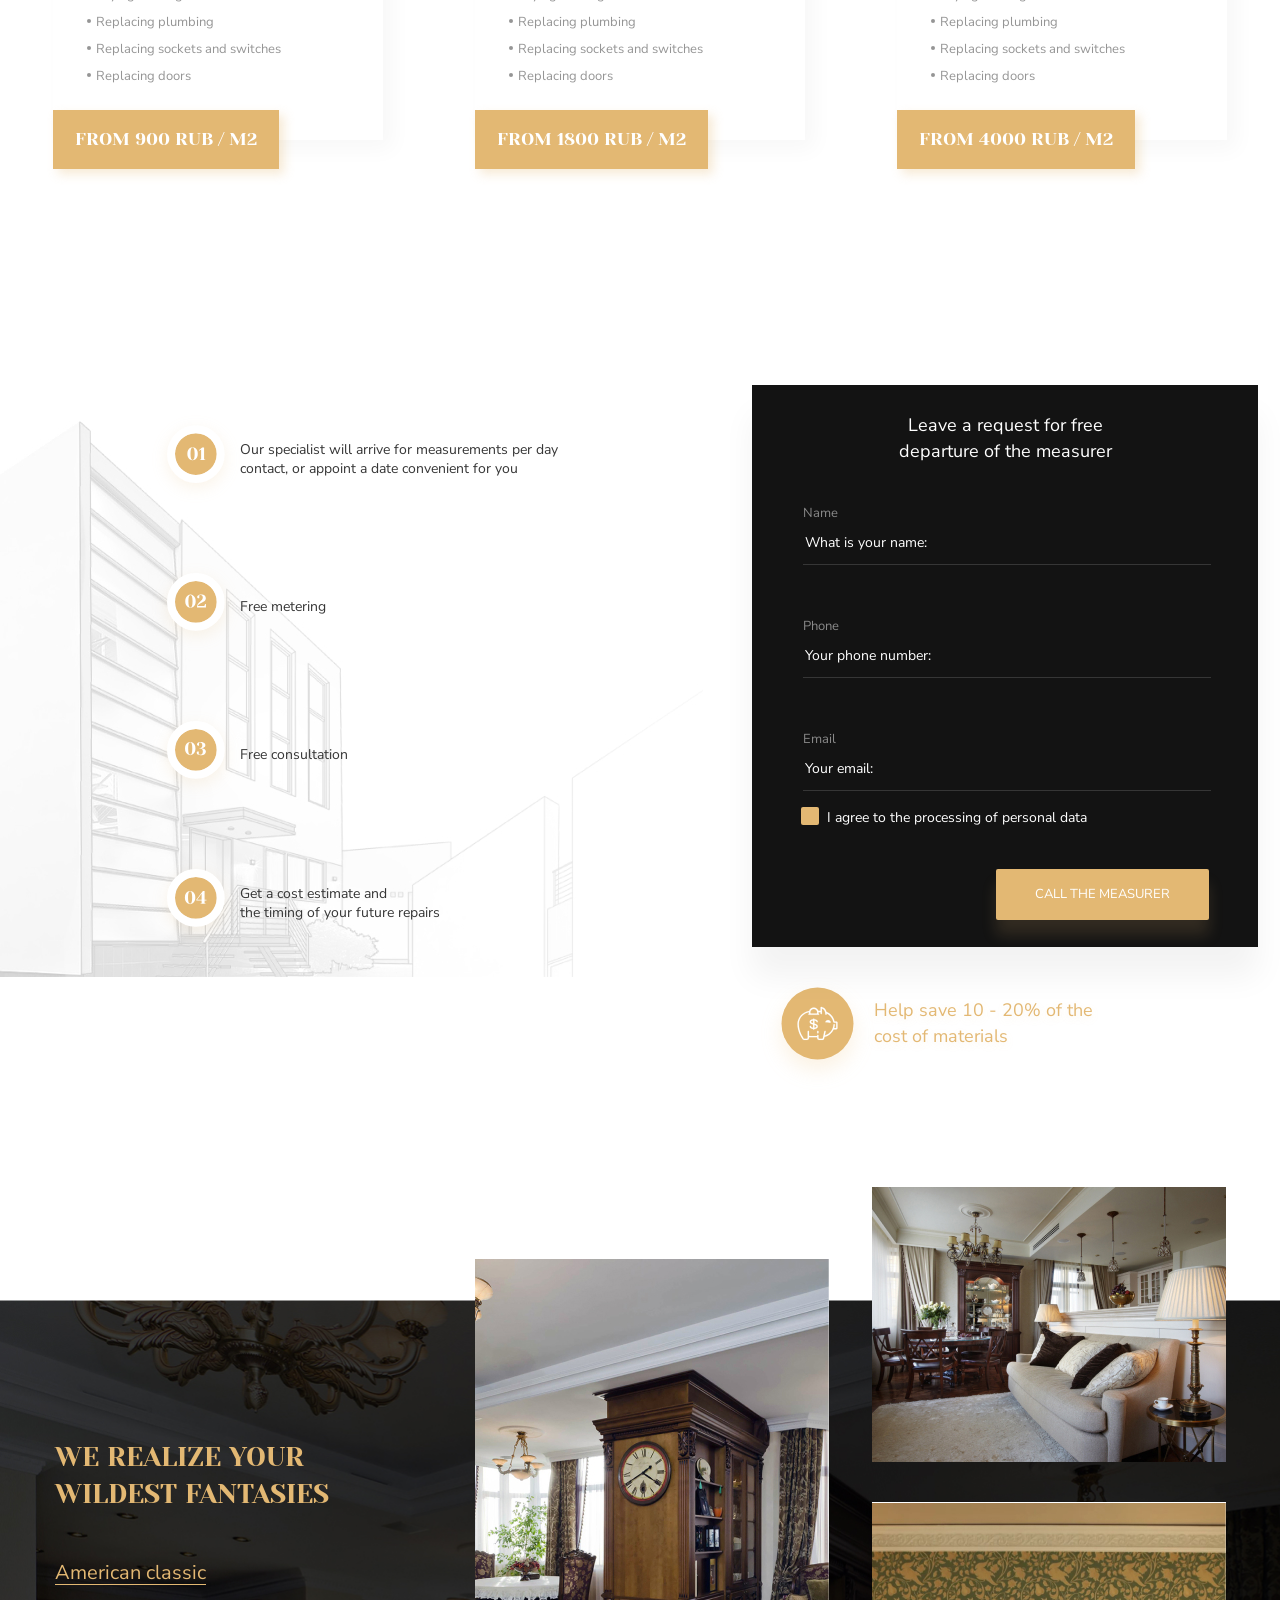
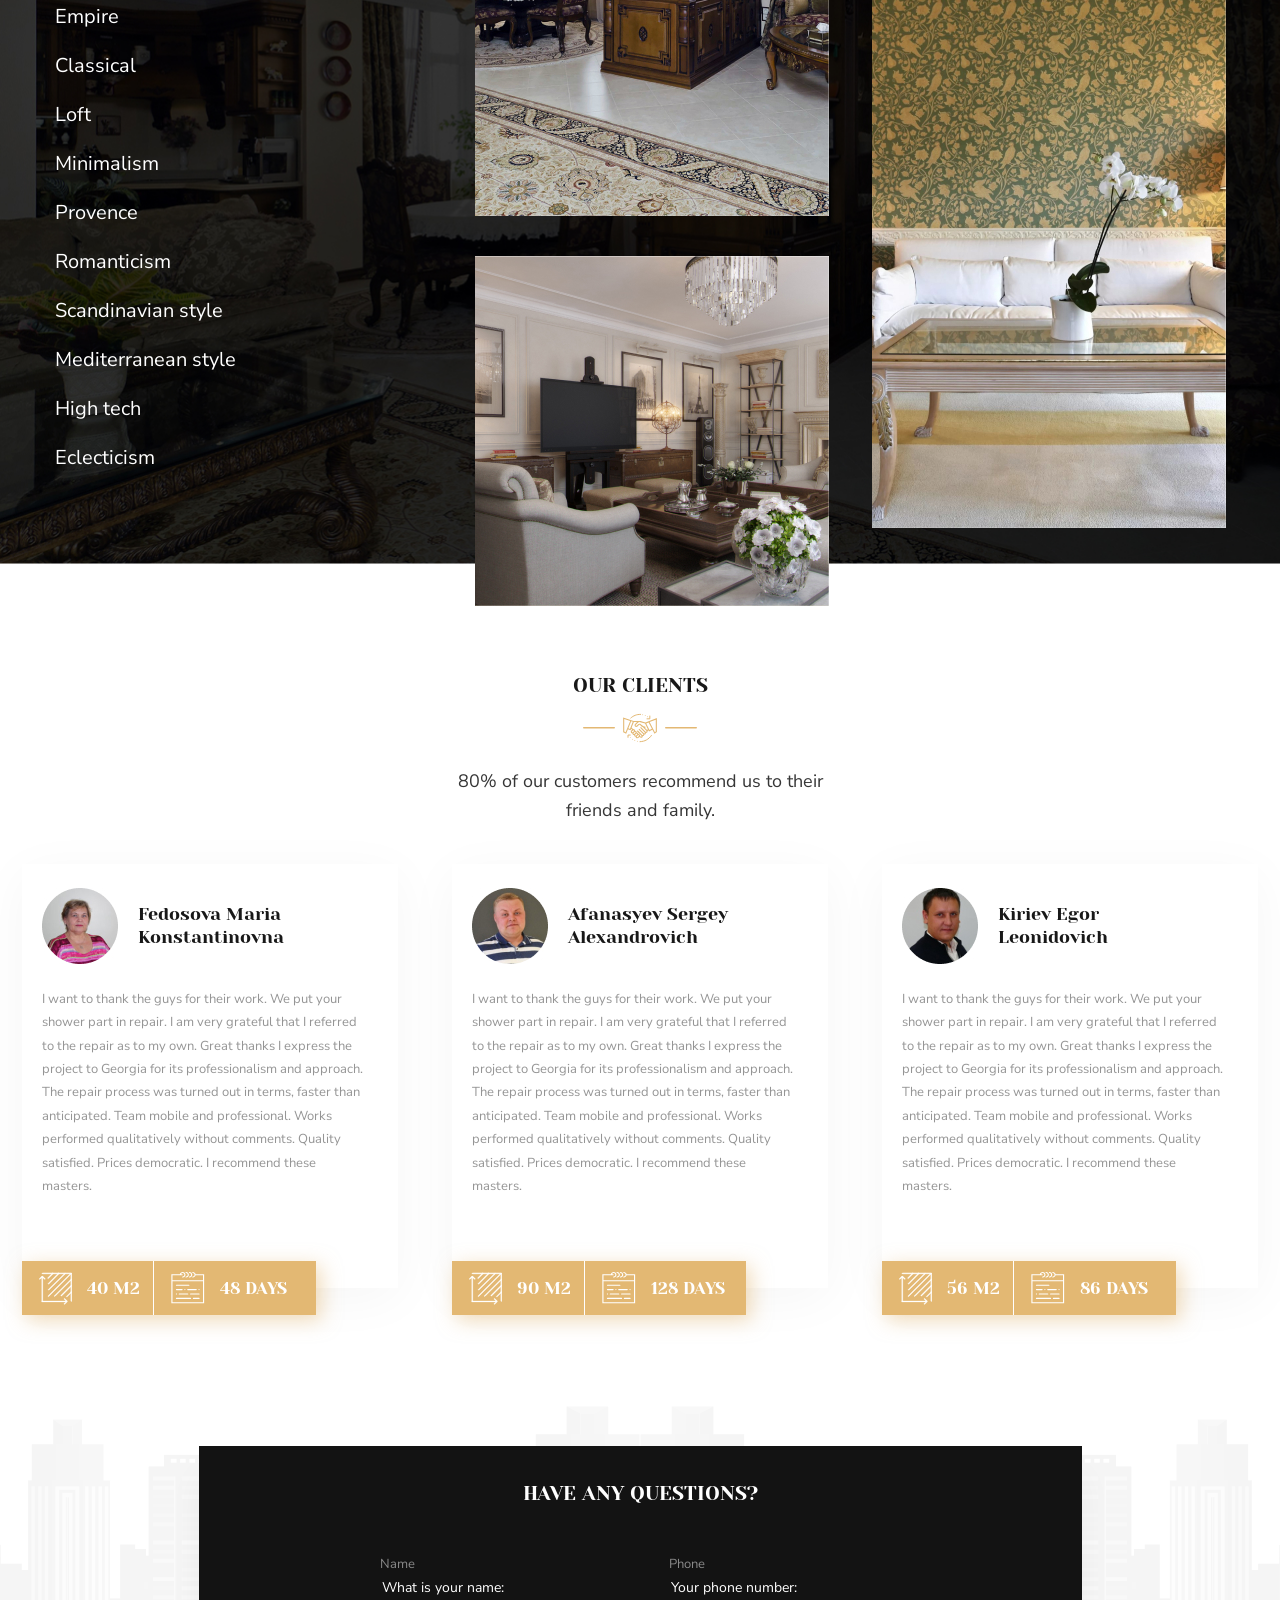
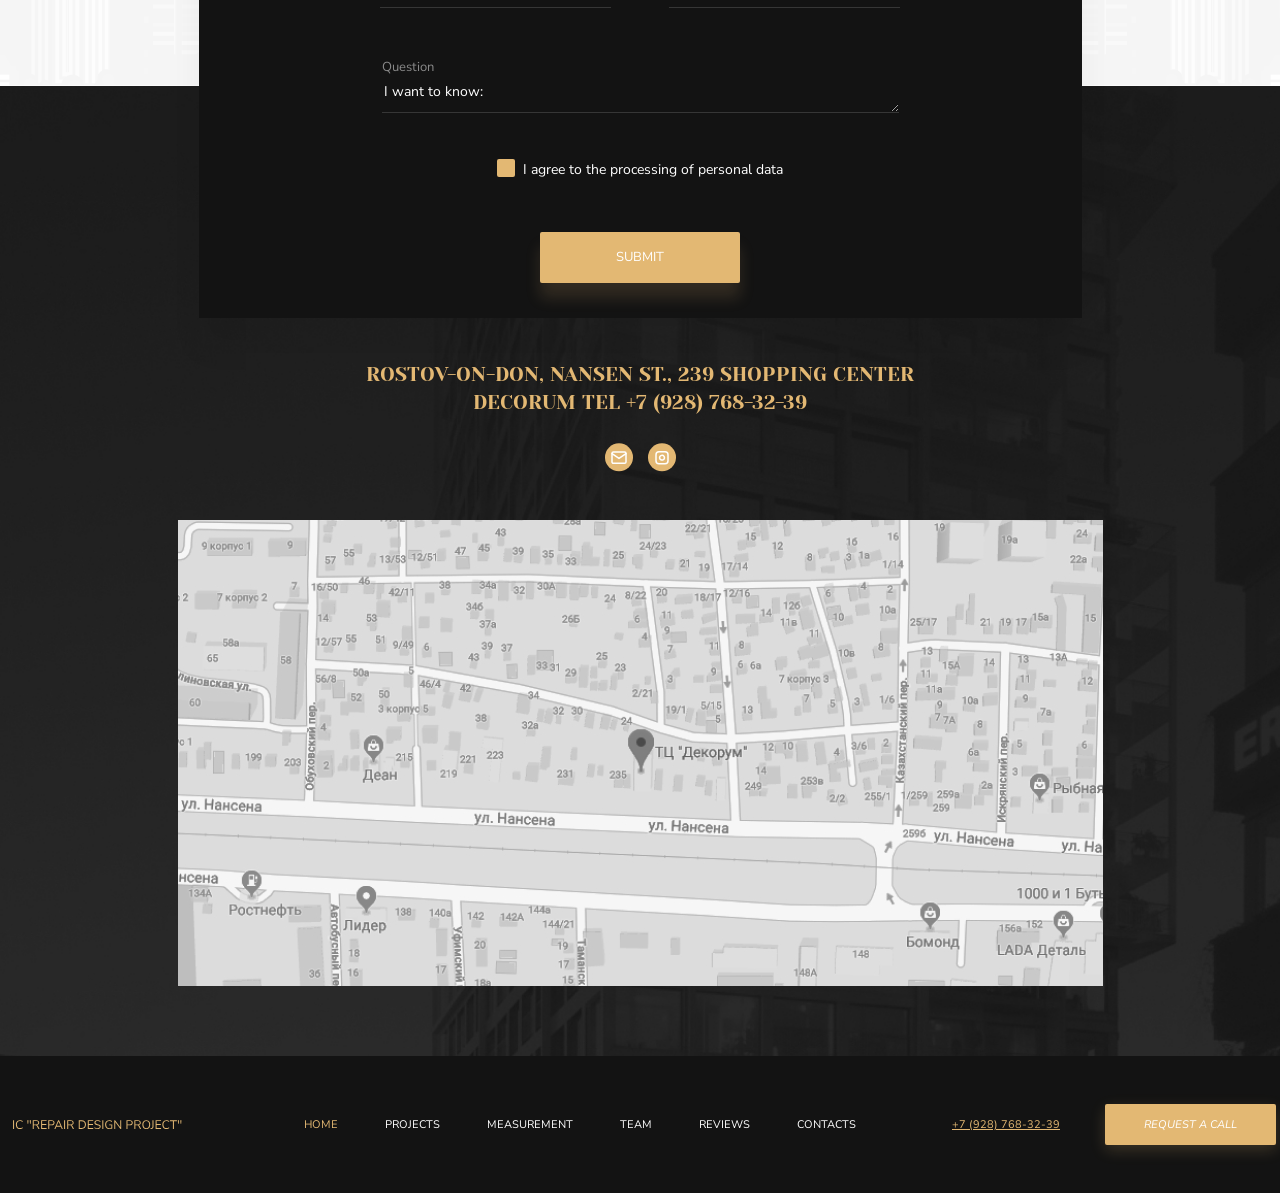
==== commit 3824da65: "нюансировка таблетки и мобилки" ====
--- a/index.html
+++ b/index.html
@@ -221,7 +221,7 @@
             <ul class="types-of-repair__list">
                 <li class="types-of-repair__option">
                     <picture class="types-of-repair__img">
-                        <source srcset="./img/type_repair-1-m.jpg" media="(max-width: 767px)">
+                        <source srcset="./img/type_repair-1-m.jpg" media="(max-width: 640px)">
                         <source srcset="./img/type_repair-1-od.jpg" media="(max-width: 1256px)">
                         <img src="./img/type_repair-1.jpg" alt="Interior Redecorating">
                     </picture>
@@ -246,7 +246,7 @@
 
                 <li class="types-of-repair__option">
                     <picture class="types-of-repair__img">
-                        <source srcset="./img/type_repair-2-m.jpg" media="(max-width: 767px)">
+                        <source srcset="./img/type_repair-2-m.jpg" media="(max-width: 640px)">
                         <source srcset="./img/type_repair-2-od.jpg" media="(max-width: 1256px)">
                         <img src="./img/type_repair-2.jpg" alt="Interior Overhaul">
                     </picture>
@@ -269,9 +269,9 @@
                     </div>
                 </li>
 
-                <li class="types-of-repair__option">
+                <li class="types-of-repair__option types-of-repair__option--third">
                     <picture class="types-of-repair__img">
-                        <source srcset="./img/type_repair-3-m.jpg" media="(max-width: 767px)">
+                        <source srcset="./img/type_repair-3-m.jpg" media="(max-width: 640px)">
                         <source srcset="./img/type_repair-3-od.jpg" media="(max-width: 1256px)">
                         <img src="./img/type_repair-3.jpg" alt="Interior Designer Repair">
                     </picture>
@@ -484,7 +484,7 @@
                         </span>
                     </div>
                 </li>
-                <li class="clients__card">
+                <li class="clients__card clients__card--third">
                     <div class="clients__card-warp">
                         <h3 class="clients__name">
                             <img class="clients__avatar" src="./img/avatar_3.jpg" width="76" height="76"
@@ -569,7 +569,8 @@
 
                 <div class="contact-us__map-warp">
                     <picture class="contact-us__map-img">
-                        <source srcset="./img/map-od.jpg" media="(max-width: 1264px)">
+                        <source srcset="./img/map-od.jpg" media="(max-width: 1255px)">
+                        <source srcset="./img/map-tab.jpg" media="(max-width: 1014px)">
                         <img src="./img/map.jpg"
                             alt="shopping center map">
                     </picture>
--- a/css/styles_desktop.css
+++ b/css/styles_desktop.css
@@ -387,7 +387,7 @@
 /* section-3 online-control */
 .online-control {
     background: linear-gradient(to bottom,
-            #131313 34%, #FFFFFF 34%);
+            #131313 31%, #FFFFFF 31%);
     /* я не использую отрицательны марджен, как предлагалось в уроке, т.к. при переносе блока (по БЭМ) это будет проблемно. Поэтому вот такое решение с нулевым градиентом, которое на мой взгляд интереснее. И блок при переносе войдёт в другое место, как влитой. */
 
     font-family: 'Nunito Sans', sans-serif;
@@ -1456,6 +1456,7 @@
     background-repeat: no-repeat;
     background-size: cover;
     background-position: center;
+    padding-bottom: 66px;
 }
 
 .contact-us__address {
@@ -1513,9 +1514,9 @@
 
 .contact-us__map-warp {
     display: block;
-    margin: auto;
+    margin-left: auto;
+    margin-right: auto;
     width: 925px;
-    padding-bottom: 66px;
 }
 
 .contact-us__map-img-mobile {
--- a/css/styles_old-desktop.css
+++ b/css/styles_old-desktop.css
@@ -21,14 +21,14 @@
     .header__navigation {
         display: flex;
         gap: 40px;
-        margin-right: 65px;
+        margin-right: 55px;
     }
 
     /* section-1 turnkey-repair */
     .turnkey-repair {
         height: 650px;
     }
-    
+
     .turnkey-repair__img-overlay {
         height: 650px;
 
@@ -153,10 +153,11 @@
 
     /* section-6 we-realize-fantasies */
     .we-realize-fantasies__container {
-        max-width: 950px;
+        max-width: 970px;
     }
 
     .we-realize-fantasies__title {
+        margin-right: 10px;
         font-size: 24px;
         line-height: 27px;
     }
@@ -167,7 +168,7 @@
     }
 
     .we-realize-fantasies__slide-show {
-        gap: 23px;
+        gap: 15px;
     }
 
     .we-realize-fantasies__slide-left {
@@ -197,9 +198,6 @@
         width: 650px;
     }
 
-    .contact-us__map-img {
-        margin-bottom: 66px;
-    }
 
     /* footer */
     .footer__container {
@@ -214,7 +212,7 @@
     .footer__navigation {
         display: flex;
         gap: 40px;
-        margin-right: 65px;
+        margin-right: 55px;
     }
 
 }
--- a/css/styles_tablet.css
+++ b/css/styles_tablet.css
@@ -1,23 +1,294 @@
-@media (max-width: 1023px) {
-        /* объекты, которые скрываются в данной версии */
-        .header__telephone,
-        .header__button,
-        .completed-projects__top-nav,
-        .deal-steps__wrapping-form,
-        .footer {
-            display: none;
-        }
-
-        .header {
-            position: fixed;
-            width: 100%;
-            top: 0;
-            left: 0;
-            z-index: 2;
-        }
-
-
-
-
-        
+@media (max-width: 1014px) {
+
+    /* объекты, которые скрываются в данной версии */
+    .header__telephone,
+    .header__button,
+    .completed-projects__top-nav,
+    .completed-projects__text br,
+    .types-of-repair__option--third,
+    .deal-steps__wrapping-form,
+    .we-realize-fantasies__slide-right,
+    .clients__card--third,
+    .footer {
+        display: none;
+    }
+
+
+    /* header */
+    .header {
+        position: fixed;
+        width: 100%;
+        top: 0;
+        left: auto;
+        right: auto;
+        z-index: 2;
+        margin: 0;
+    }
+
+    .header__container {
+        max-width: 620px;
+        align-items: center;
+        margin: auto;
+    }
+
+    .header__logo {
+        margin-left: 0;
+        margin-right: 35px;
+    }
+
+    .header__navigation {
+        display: flex;
+        gap: 20px;
+        margin-right: 10px;
+    }
+
+
+    /* section-1 turnkey-repair */
+    .turnkey-repair {
+        height: 550px;
+    }
+
+    .turnkey-repair__img-overlay {
+        height: 550px;
+
+    }
+
+    .turnkey-repair__container {
+        max-width: 600px;
+        padding-top: 150px;
+    }
+
+    .turnkey-repair__title {
+        width: 450px;
+
+        font-size: 35px;
+        line-height: 45px;
+    }
+
+    .turnkey-repair__text {
+        width: 450px;
+
+        font-size: 19px;
+        line-height: 32px;
+    }
+
+
+    /* completed-projects */
+    .completed-projects {
+        padding-top: 36px;
+        padding-bottom: 0;
+    }
+
+    .completed-projects__container {
+        max-width: 620px;
+        margin-left: auto;
+        margin-right: auto;
+
+    }
+
+    .completed-projects__box {
+        align-items: center;
+        width: 550px;
+        margin-left: auto;
+        margin-right: auto;
+        height: auto;
+        padding-bottom: 100px;
+        flex-wrap: nowrap;
+
+    }
+
+    .completed-projects__title {
+        margin-left: auto;
+        margin-right: auto;
+        margin-bottom: 22px;
+
+        width: 550px;
+
+        font-size: 22px;
+        line-height: 138.6%;
+        text-align: center;
+    }
+
+    .completed-projects__text {
+        width: 550px;
+        margin-top: 0;
+        margin-left: auto;
+        margin-right: auto;
+        margin-bottom: 60px;
+
+        font-size: 16px;
+        line-height: 158.48%;
+        text-align: center;
+    }
+
+    .completed-projects__img-box {
+        position: relative;
+        padding-top: 0;
+        margin-bottom: 20px;
+    }
+
+    .completed-projects__button-mobile img {
+        display: block;
+    }
+
+    /* .completed-projects__dl {
+        grid-template-columns: repeat(2, 170px);
+        order: 2;
+    } */
+
+    .completed-projects__nav {
+        order: 1;
+        padding-left: 0;
+    }
+
+    /* section-3 online-control */
+    .online-control {
+        background: linear-gradient(to bottom, #131313 27%, #FFFFFF 27%);
+    }
+
+    .online-control__container {
+        max-width: 620px;
+        margin-top: 0;
+    }
+
+    .online-control__video {
+        display: none;
+    }
+
+    .online-control__video-mobile {
+        display: block;
+        padding: 0;
+        margin-bottom: 35px;
+        filter: drop-shadow(0px 20px 50px rgba(0, 0, 0, 0.15));
+    }
+
+    .online-control__play-button {
+        top: calc(207px / 2 - 65px / 2);
+        left: calc(340px / 2 - 65px / 2);
+    }
+
+    .online-control__play-button-img {
+        width: 65px;
+    }
+
+    .online-control__video-container::after {
+        margin-top: 0;
+        margin-bottom: 22px;
+    }
+
+    .online-control__text {
+        width: 600px;
+    }
+
+    .online-control__form {
+        display: flex;
+        justify-content: center;
+        align-items: center;
+        column-gap: 58px;
+        flex-wrap: wrap;
+
+        width: 550px;
+        margin-bottom: calc(148px / 2);
+    }
+
+    .types-of-repair__list {
+        max-width: 640px;
+    }
+
+    .deal-steps__container {
+        width: 640px;
+        padding-left: 25%;
+    }
+
+    .deal-steps__discount-container {
+        width: 450px;
+        margin-right: auto;
+        margin-left: auto;
+        padding: 0;
+    }
+
+    .deal-steps__discount {
+        font-size: 16px;
+        line-height: 22px;
+    }
+
+    /* section-6 we-realize-fantasies */
+    .we-realize-fantasies {
+        padding-top: 30px;
+    }
+
+    .we-realize-fantasies__container {
+        max-width: 640px;
+    }
+
+
+    /* section-8 contact-us */
+    .contact-us__map-warp {
+        width: 620px;
+        margin-left: auto;
+        margin-right: auto;
+    }
+
+    .contact-us__map-img {
+
+    }
+
+    .contact-us__title-form {
+        margin-top: 34px;
+        margin-bottom: 25px;
+    }
+
+    .contact-us__form {
+        width: 550px;
+    }
+
+    .contact-us__fieldset {
+        margin-bottom: 45px;
+        width: 340px;
+
+    }
+
+    .contact-us__form-div {
+        flex-direction: column;
+        width: 340px;
+        gap: 35px;
+    }
+
+    .contact-us__label {
+        width: 340px;
+
+    }
+
+    .contact-us__input {
+        width: 340px;
+        border-bottom: 1px solid #FFFFFF;
+    }
+
+    .contact-us__label-textarea {
+        width: 340px;
+        margin-left: auto;
+        margin-right: auto;
+        margin-bottom: 0;
+    }
+
+    .contact-us__textarea {
+        width: 340px;
+        border-bottom: 1px solid #FFFFFF;
+
+        resize: vertical;
+    }
+
+    .contact-us__check {
+        margin-top: 23px;
+        margin-bottom: 35px;
+    }
+
+    .contact-us__button {
+        margin-bottom: 40px;
+    }
+
+    .contact-us__address {
+        /* padding-top: 100px; */
+    }
+
 }
--- a/css/styles_mobile.css
+++ b/css/styles_mobile.css
@@ -23,23 +23,22 @@
         top: 0;
         left: 0;
         z-index: 2;
-        margin: 0;
         /* для мобильника зафиксировал шапку, чтобы не уплывала при скроулинге. Дизайнер конечно странный тип... Вообще выпилил меню навигации и не добавил бургер. */
     }
 
     .header__container {
         justify-content: space-between;
-        max-width: 339px;
+        align-items: center;
+        /* max-width: 339px; */
         margin: 0;
-        padding-left: 10px;
-        padding-right: 10px;
+        padding-left: 18px;
+        padding-right: 18px;
         padding-top: 23px;
         padding-bottom: 24px;
     }
 
     .header__logo {
-        margin-left: 0;
-        margin-right: auto;
+        margin: 0;
         padding: 0;
     }
 
@@ -122,7 +121,8 @@
 
     .completed-projects__box {
         width: 339px;
-        height: auto;
+        /* height: auto; */
+        padding-bottom: 0;
         flex-wrap: nowrap;
 
     }
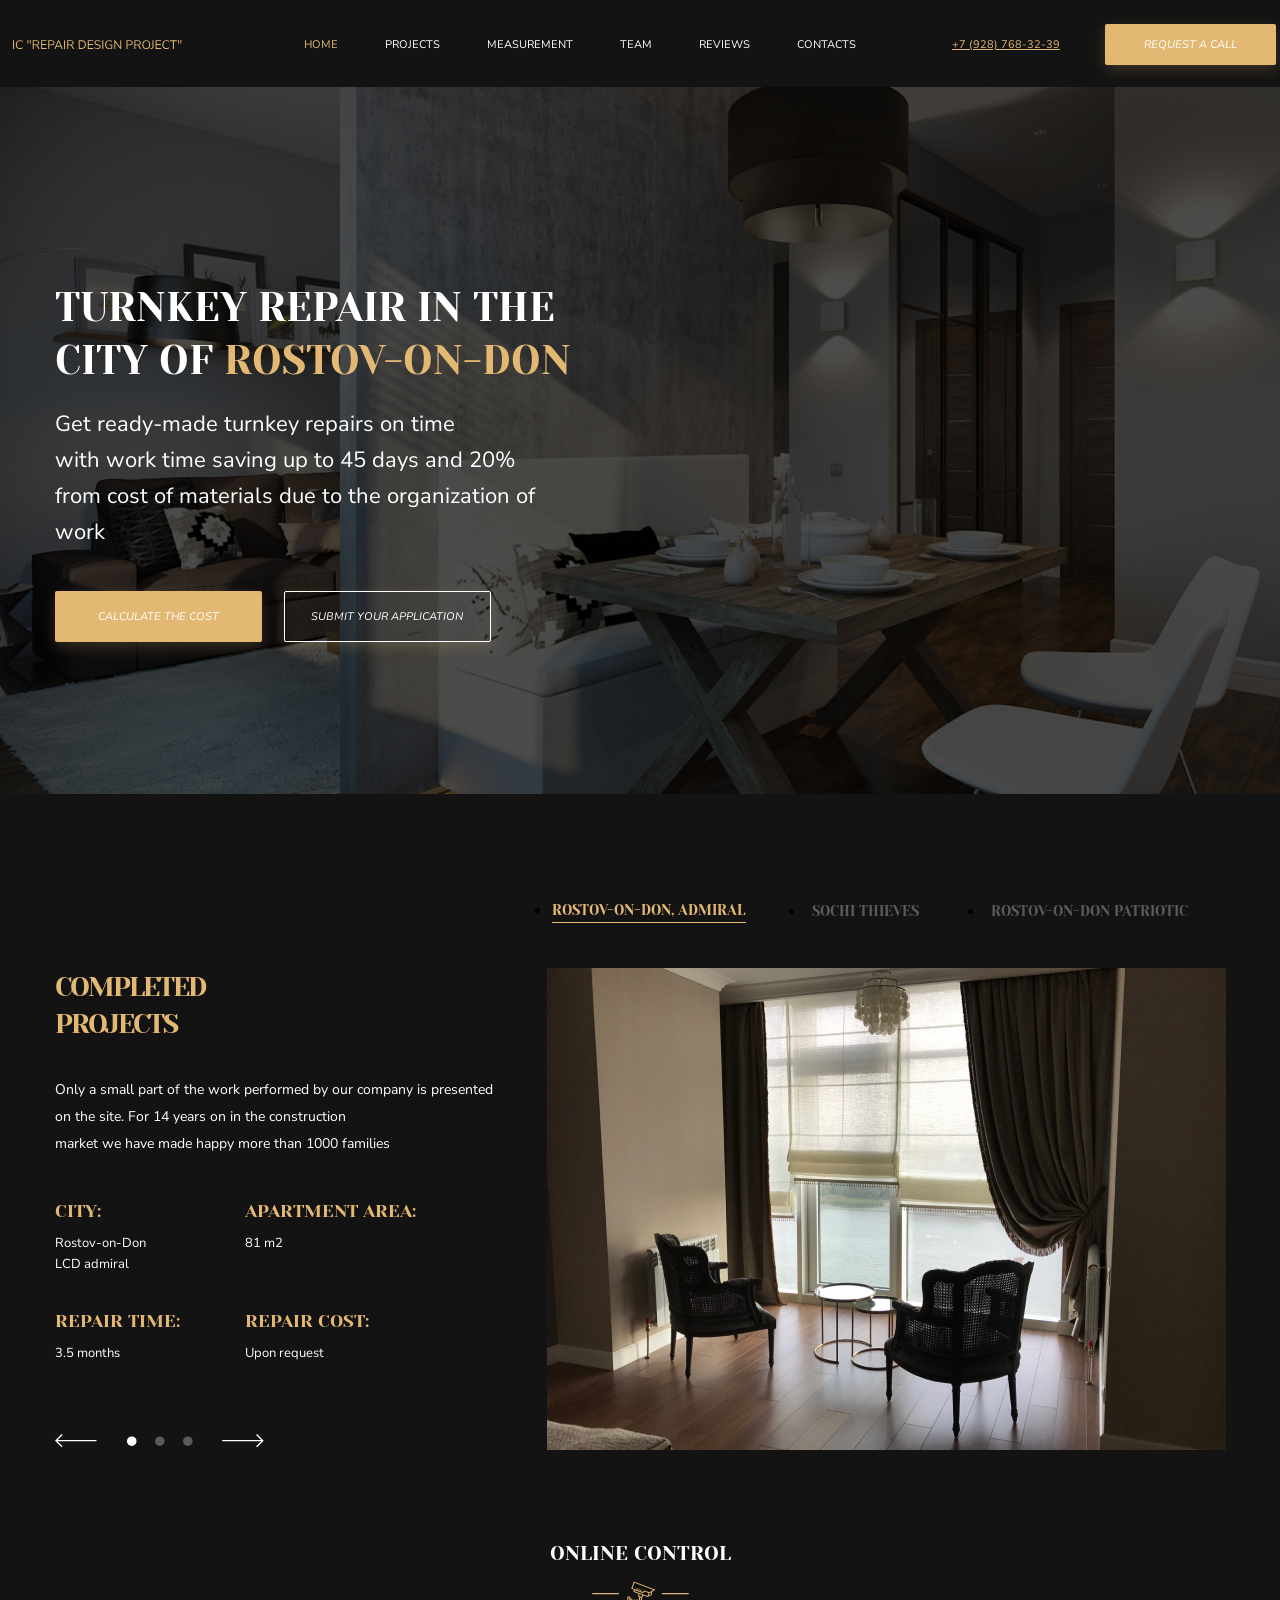
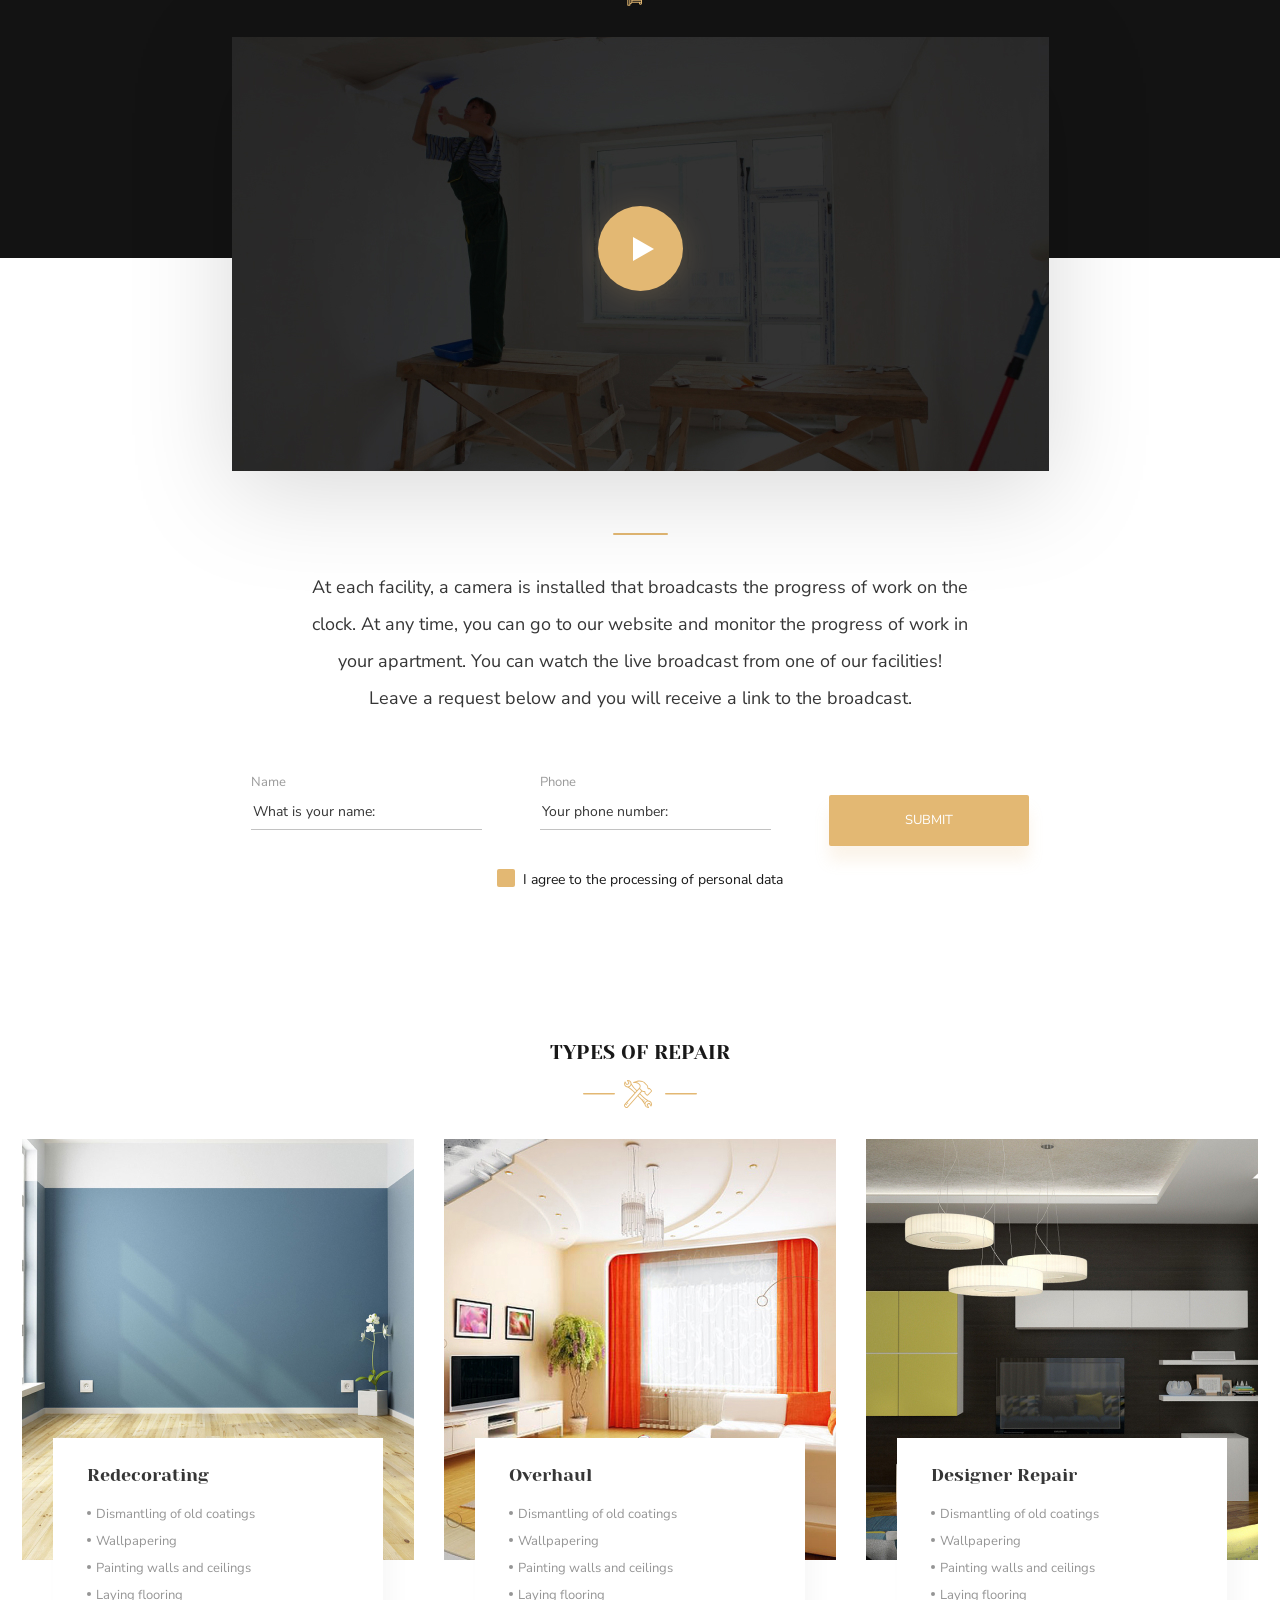
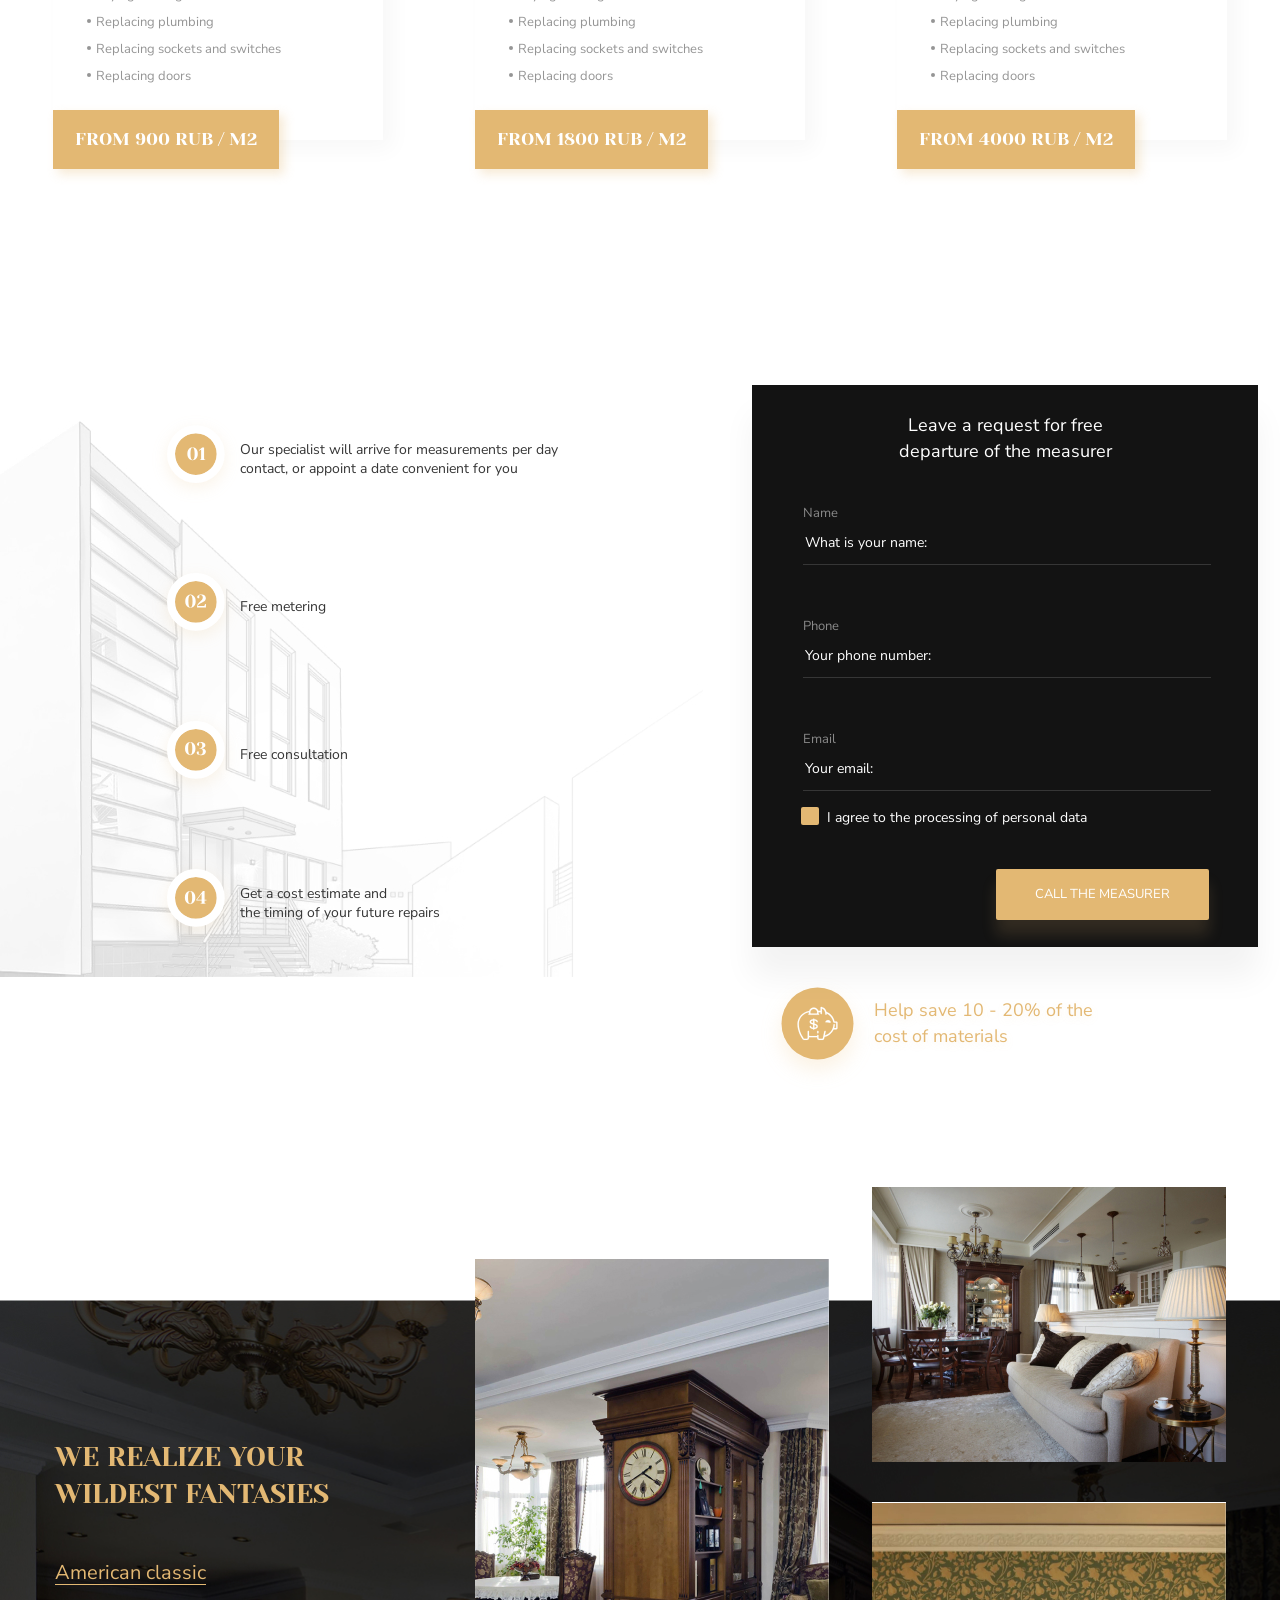
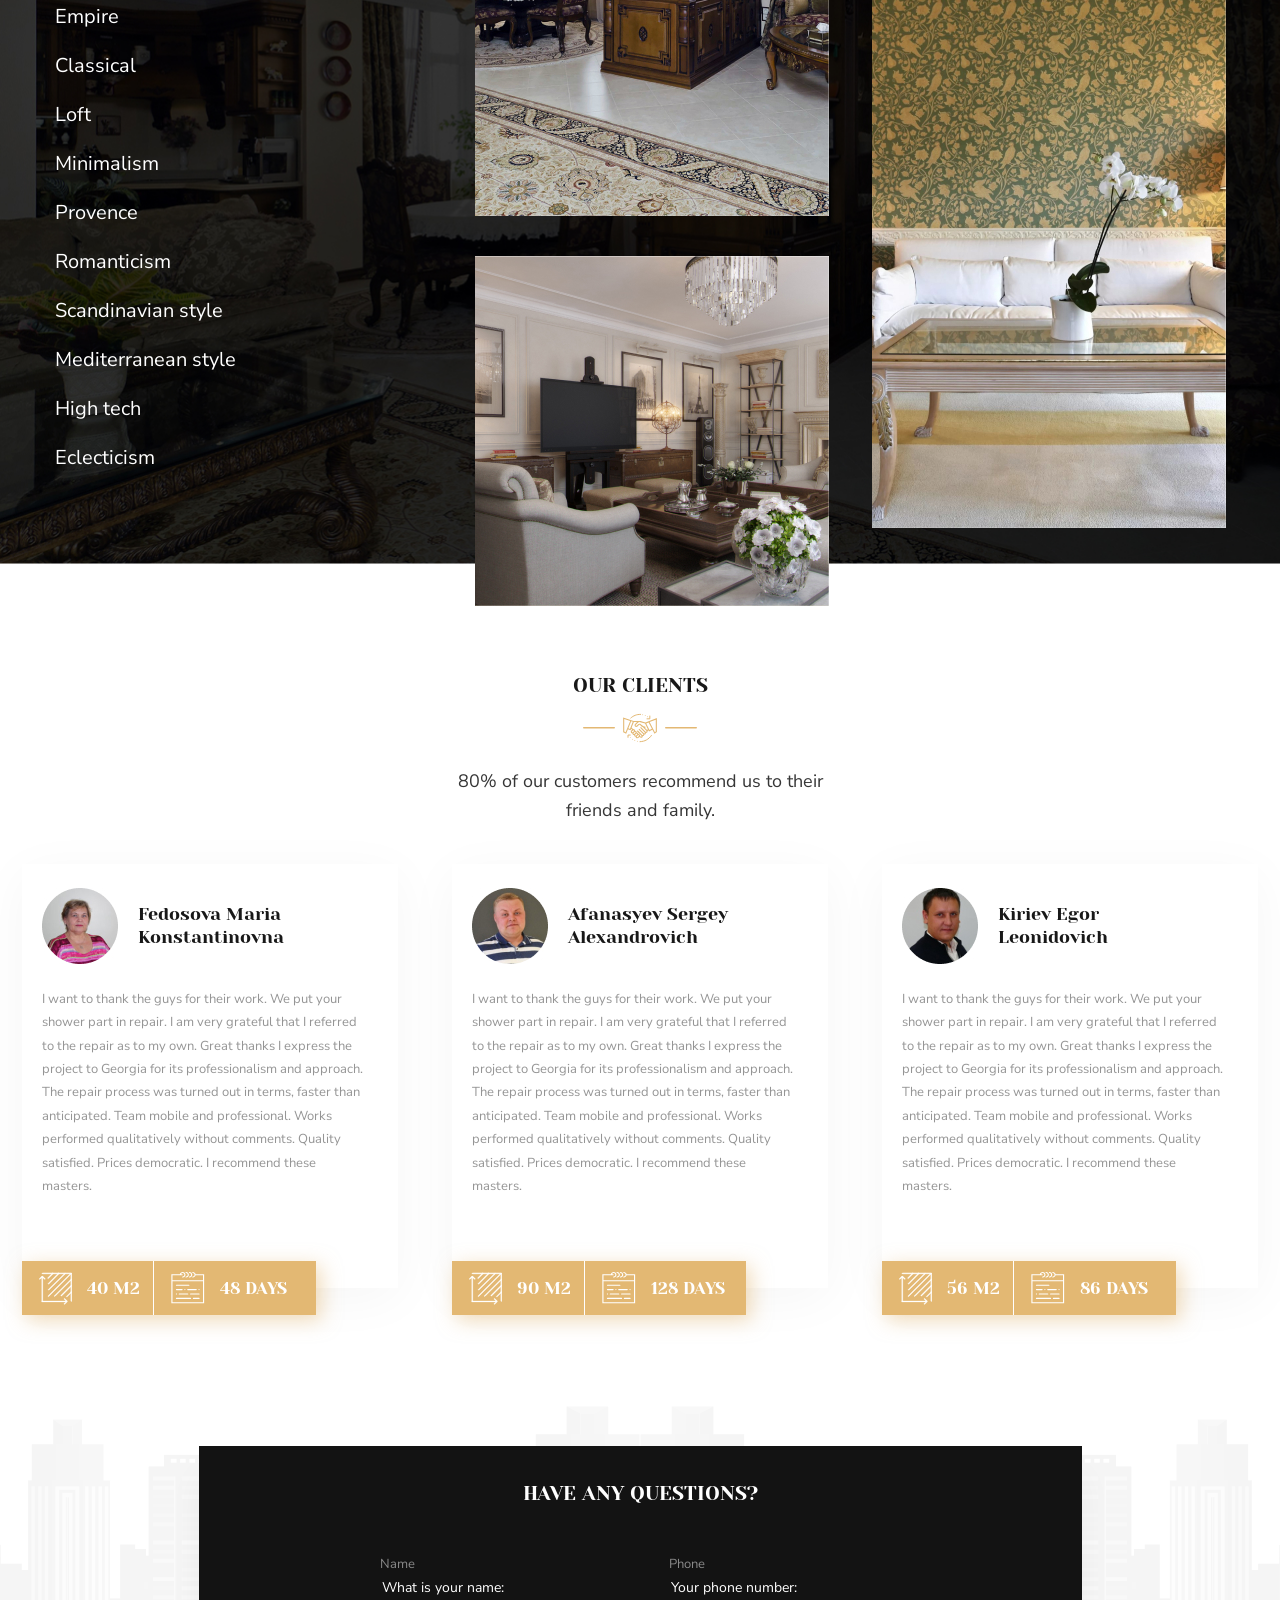
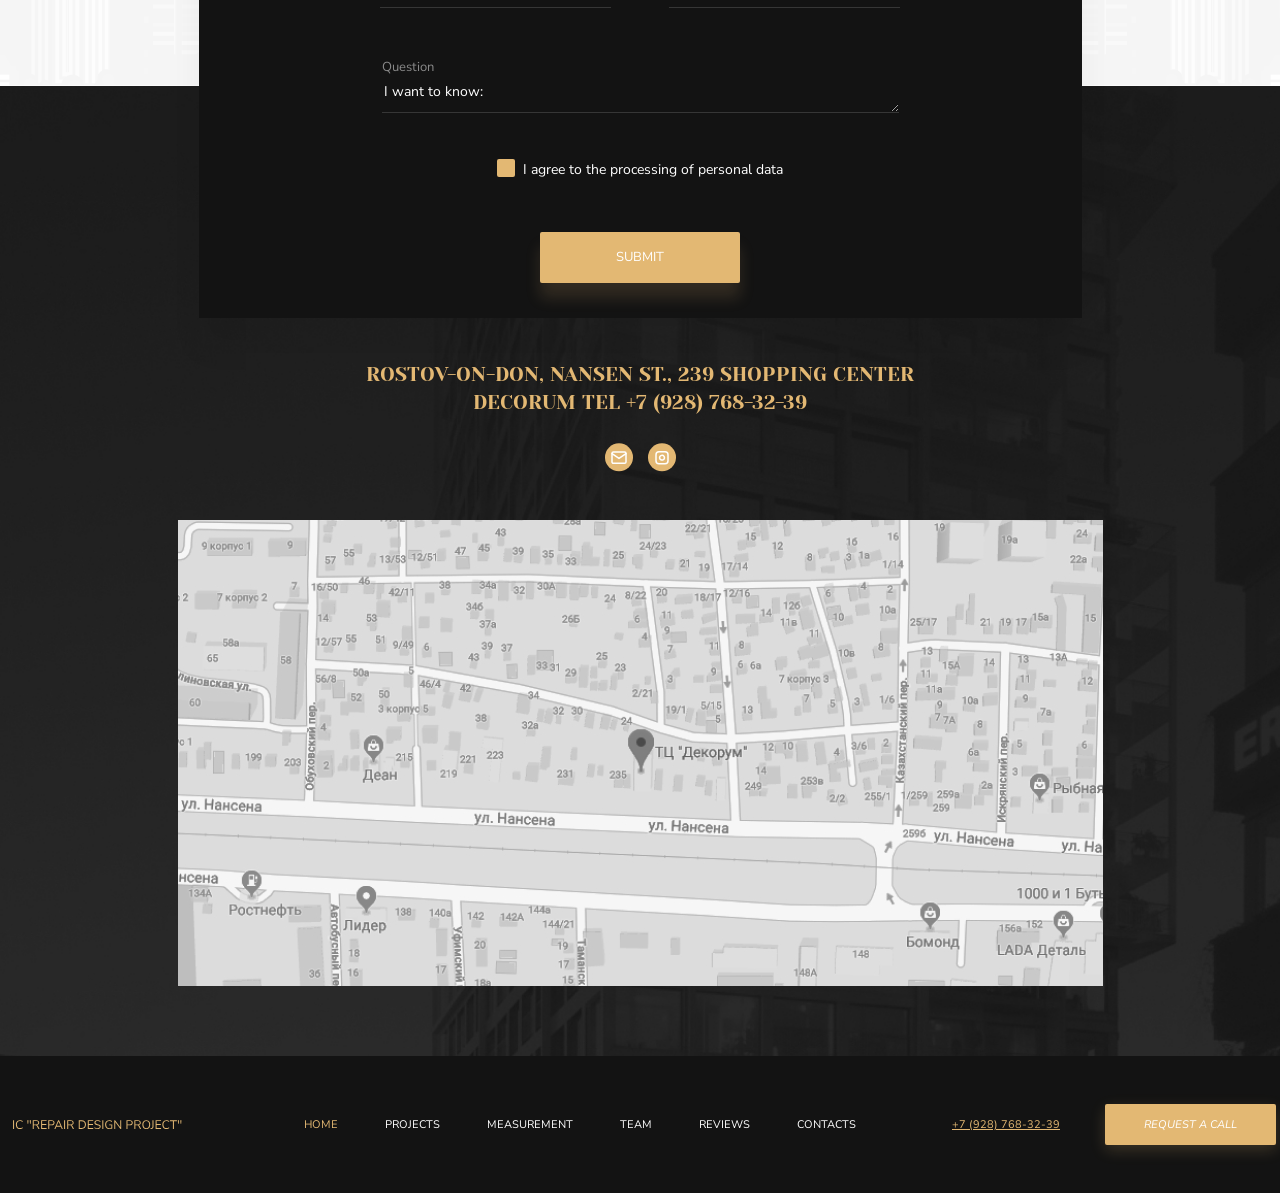
==== commit 6c547aaa: "нюансировка" ====
--- a/index.html
+++ b/index.html
@@ -569,10 +569,9 @@
 
                 <div class="contact-us__map-warp">
                     <picture class="contact-us__map-img">
+                        <source srcset="./img/map-tab.jpg" media="(max-width: 1014px)">
                         <source srcset="./img/map-od.jpg" media="(max-width: 1255px)">
-                        <source srcset="./img/map-tab.jpg" media="(max-width: 1014px)">
-                        <img src="./img/map.jpg"
-                            alt="shopping center map">
+                        <img src="./img/map.jpg" alt="shopping center map">
                     </picture>
                 </div>
 
--- a/css/styles_desktop.css
+++ b/css/styles_desktop.css
@@ -15,10 +15,10 @@
     overflow: hidden;
 }
 
-
 .body {
     margin: 0;
 }
+
 
 /* header */
 .header {
@@ -57,7 +57,7 @@
 }
 
 .header__link {
-    position: relative; 
+    position: relative;
     font-size: 11px;
     line-height: 15px;
 
@@ -191,6 +191,8 @@
     border: 0;
     cursor: pointer;
 
+    font-style: italic;
+    /* заметил, что шрифт имеет более сильный наклон, чем в отображении в макете в Фигме. Но, параметры чётко взял из макета. Шрифт точно тот. Странное поведение шрифта... Да и решение дизайнера странное сделать шрифт в кнопке хедера и первом блоке с наклоном. А в остальном макете без наклона. Скорее всего, если в будущем решу добавить этот макет в портфолио, уберу наклон. */
     font-size: 11px;
     line-height: 15px;
     text-align: center;
@@ -206,6 +208,7 @@
     border: 0;
     cursor: pointer;
 
+    font-style: italic;
     font-size: 11px;
     line-height: 15px;
     text-align: center;
@@ -238,7 +241,6 @@
     margin-left: auto;
 }
 
-
 .completed-projects__box {
     display: flex;
     height: 480px;
@@ -246,7 +248,6 @@
     flex-wrap: wrap;
     flex-direction: column;
 }
-
 
 .completed-projects__top-nav {
     display: flex;
@@ -384,6 +385,7 @@
     margin-left: auto;
 }
 
+
 /* section-3 online-control */
 .online-control {
     background: linear-gradient(to bottom,
@@ -506,7 +508,7 @@
 
     width: 780px;
     margin-bottom: calc(148px / 2);
-    /* сделал калькуляцию для более удобного переноса блоков без наружения вёрски. Марджен поделил между соседними секциями (этой и нижней) */
+    /* сделал калькуляцию для более удобного переноса блоков без наружения вёрски. Маржен поделил между соседними секциями (этой и нижней) */
 }
 
 .online-control__lable {
@@ -579,7 +581,8 @@
 }
 
 
-/* На счет чекбокса ниже: Я специально не использую для скрытия чекбокса display: none;, т.к. считаю это не правильно и вредной привычкой. Если скрывать через дисплей нан, его не будет видно скринридерам и без мышки на клавиатуре нельзя будет переходить на него. Хотя валидатор такой вариант пройдет, но просто не заметит косяк */
+/* На счет чекбокса ниже: Я специально не использую для скрытия чекбокса display: none;, т.к. считаю это не правильно и вредной привычкой. Если скрывать через дисплей нан, его не будет видно скринридерам и без мышки на клавиатуре нельзя будет переходить на него. Хотя в валидаторе такой вариант пройдет, но просто не заметит косяк */
+
 /* Check */
 .check {
     display: block;
@@ -618,7 +621,7 @@
 .check__input:focus+.check__box {
     box-shadow:
         0 0 0 0.1em #959595;
-    /* цвет из макета, но дизайнер не прорисовал все состояния чекбокса. Поэтому додумываю сам */
+    /* цвет из макета, но дизайнер не прорисовал все состояния чекбокса. Поэтому додумывал сам */
 }
 
 /* Disabled */
@@ -722,8 +725,6 @@
     padding-bottom: 1px;
 }
 
-.types-of-repair__img {}
-
 .types-of-repair__category {
     margin-top: 0;
     margin-bottom: 13px;
@@ -904,7 +905,6 @@
 
 }
 
-
 .deal-steps__input {
     width: 408px;
     border: none;
@@ -1051,7 +1051,6 @@
     line-height: 38px;
 }
 
-
 .we-realize-fantasies__button {
     background: none;
     border: 0;
@@ -1098,6 +1097,7 @@
     display: none;
 }
 
+
 /* section-7 clients */
 .clients {
     display: flex;
@@ -1249,8 +1249,6 @@
 
 
 /* section-8 contact-us */
-.contact-us {}
-
 .contact-us__top-container {
     display: flex;
     flex-direction: column;
@@ -1277,7 +1275,6 @@
 
 }
 
-
 .contact-us__title-form {
     margin-top: 34px;
     margin-left: auto;
@@ -1369,6 +1366,7 @@
     color: rgba(255, 255, 255, 0.5);
 }
 
+/* сделал расширяющимся поле ввода вопроса, т.к. это поле в одну строчку спорное решение дизайнера... Но, как он решил, так и сделал. Ещё отдельно скрипт, чтобы при вводе текста вопроса поле расширялось автоматически. */
 .contact-us__textarea {
     display: block;
     width: 517px;
@@ -1414,7 +1412,6 @@
 
 .contact-us__check {
     display: block;
-    /* margin-top: 48px; */
     margin-left: auto;
     margin-right: auto;
     margin-bottom: 50px;
@@ -1451,7 +1448,7 @@
     background-color: #181818;
 
     background-image: url(../img/bg_for_map-dark.jpg);
-    /* в этом блоке специально подставил фоном готовую картинку уже затемнённую (экспортнул несколько слоёв в один из Фигмы), т.к. считаю, в реальном проекте всё должно соответствовать дизайн-макету и процент затемнения в том числе. Тут диктует тонкости дизайнер, а не на угад (примерно) должен делать верстальщик... Понятно, что ситуации в жизни разные, но как минимум я бы всё обсудил с дизайнером. Добавлю, что сделал это не для облегчения своей задачи в вёрстке. Я умею делать наложение слоя затемнения. С наложением сделал фон  первой секции turnkey-repair, а эту альтернативным методом. Решил показать два варианта. */
+    /* в этом блоке специально подставил фоном готовую картинку уже затемнённую (экспортнул несколько слоёв в один из Фигмы), т.к. считаю, в реальном проекте всё должно соответствовать дизайн-макету и процент затемнения в том числе. Тут диктует тонкости дизайнер, а не угадывает верстальщик... Понятно, что ситуации в жизни разные, но как минимум я бы всё обсудил с дизайнером. Добавлю, что сделал это не для облегчения своей задачи в вёрстке. С наложением сделал фон  первой секции turnkey-repair, чтобы показать, что умею. А в этой секции альтернативным методом. Решил показать два варианта. */
 
     background-repeat: no-repeat;
     background-size: cover;
@@ -1523,6 +1520,7 @@
     display: none;
 }
 
+
 /* footer */
 .footer {
     background-color: #131313;
@@ -1570,8 +1568,6 @@
 .footer__link:hover {
     text-decoration: underline;
 }
-
-
 
 .footer__link--current {
     color: #E3B873;
--- a/css/styles_old-desktop.css
+++ b/css/styles_old-desktop.css
@@ -8,6 +8,7 @@
         display: none;
     }
 
+
     /* header */
     .header__container {
         max-width: 1000px;
@@ -23,6 +24,7 @@
         gap: 40px;
         margin-right: 55px;
     }
+
 
     /* section-1 turnkey-repair */
     .turnkey-repair {
@@ -87,6 +89,7 @@
         line-height: 34px;
     }
 
+
     /* section-4 types-of-repair */
     .types-of-repair__list {
         max-width: 1000px;
@@ -100,7 +103,6 @@
         align-items: flex-start;
         align-items: center;
     }
-
 
     .types-of-repair__img {
         width: 300px;
@@ -134,7 +136,6 @@
         padding-left: 50%;
     }
 
-
     .deal-steps__discount-container {
         width: 1000px;
         margin-right: auto;
@@ -179,6 +180,7 @@
         gap: 20px;
     }
 
+
     /* section-7 clients */
     .clients__list {
         gap: 20px;
@@ -193,6 +195,7 @@
         padding-bottom: 60px;
     }
 
+    
     /* section-8 contact-us */
     .contact-us__map-warp {
         width: 650px;
--- a/css/styles_tablet.css
+++ b/css/styles_tablet.css
@@ -131,15 +131,11 @@
         display: block;
     }
 
-    /* .completed-projects__dl {
-        grid-template-columns: repeat(2, 170px);
-        order: 2;
-    } */
-
     .completed-projects__nav {
         order: 1;
         padding-left: 0;
     }
+
 
     /* section-3 online-control */
     .online-control {
@@ -201,7 +197,7 @@
     }
 
     .deal-steps__discount-container {
-        width: 450px;
+        width: 430px;
         margin-right: auto;
         margin-left: auto;
         padding: 0;
@@ -212,25 +208,44 @@
         line-height: 22px;
     }
 
+
     /* section-6 we-realize-fantasies */
     .we-realize-fantasies {
         padding-top: 30px;
     }
 
     .we-realize-fantasies__container {
+        max-width: 600px;
+    }
+
+    .we-realize-fantasies__title {
+        margin-right: 10px;
+        font-size: 22px;
+        line-height: 27px;
+    }
+
+    .we-realize-fantasies__list {
+        font-size: 16px;
+        line-height: 38px;
+    }
+
+
+    /* section-7 clients */
+    .clients__list {
+        gap: 20px;
         max-width: 640px;
+    }
+
+    .clients__card-warp {
+        width: 300px;
     }
 
 
     /* section-8 contact-us */
     .contact-us__map-warp {
-        width: 620px;
-        margin-left: auto;
-        margin-right: auto;
-    }
-
-    .contact-us__map-img {
-
+        width: 430px;
+        margin-left: auto;
+        margin-right: auto;
     }
 
     .contact-us__title-form {
@@ -287,8 +302,4 @@
         margin-bottom: 40px;
     }
 
-    .contact-us__address {
-        /* padding-top: 100px; */
-    }
-
 }
--- a/css/styles_mobile.css
+++ b/css/styles_mobile.css
@@ -23,13 +23,12 @@
         top: 0;
         left: 0;
         z-index: 2;
-        /* для мобильника зафиксировал шапку, чтобы не уплывала при скроулинге. Дизайнер конечно странный тип... Вообще выпилил меню навигации и не добавил бургер. */
+        /* для мобильника зафиксировал шапку, чтобы не уплывала при скроулинге. Дизайнер конечно странный... Вообще выпилил меню навигации и не добавил бургер. */
     }
 
     .header__container {
         justify-content: space-between;
         align-items: center;
-        /* max-width: 339px; */
         margin: 0;
         padding-left: 18px;
         padding-right: 18px;
@@ -76,7 +75,6 @@
         padding-top: 0;
         margin-bottom: 16px;
 
-
         font-size: 23px;
         line-height: 132.83%;
     }
@@ -200,7 +198,7 @@
     /* online-control */
     .online-control {
         background: linear-gradient(to bottom, #131313 94%, #FFFFFF 94%);
-        /* вместо отрицательных мардженов между блоками сделал градиент, чтобы не было проблемы по БЭМу при переносе блоков */
+        /* вместо отрицательных марженов между блоками сделал градиент, чтобы не было проблемы по БЭМу при переносе блоков. Ну, и такой способ веселее :-) */
     }
 
     .online-control__container {
@@ -252,7 +250,6 @@
         align-items: flex-start;
         width: 340px;
         margin-bottom: calc(58px / 2);
-        /* сделал калькуляцию для более удобного переноса блоков без наружения вёрски. Марджен поделил между соседними секциями (этой и нижней) */
     }
 
     .online-control__lable {
@@ -287,9 +284,7 @@
         font-weight: 400;
         font-size: 14px;
         line-height: 138.72%;
-        /* or 19px */
-
-
+        
         color: #FFFFFF;
     }
 
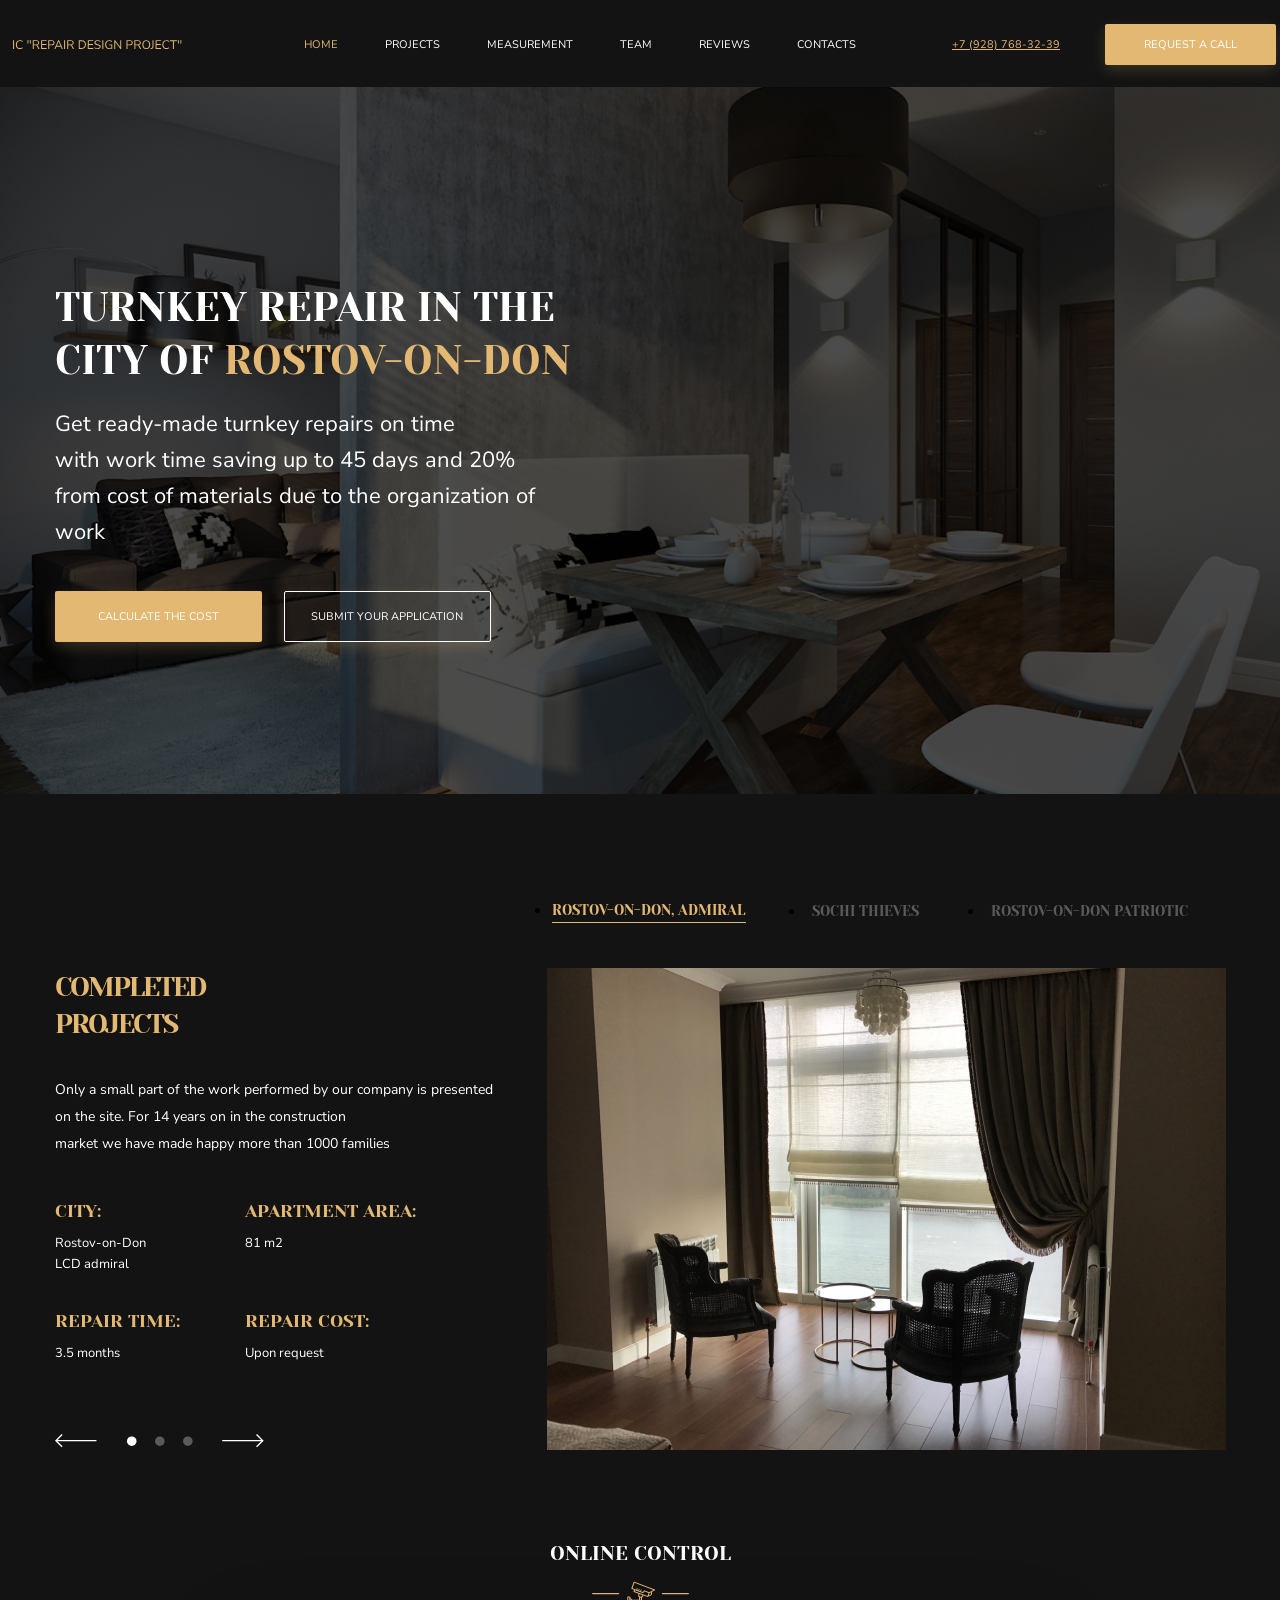
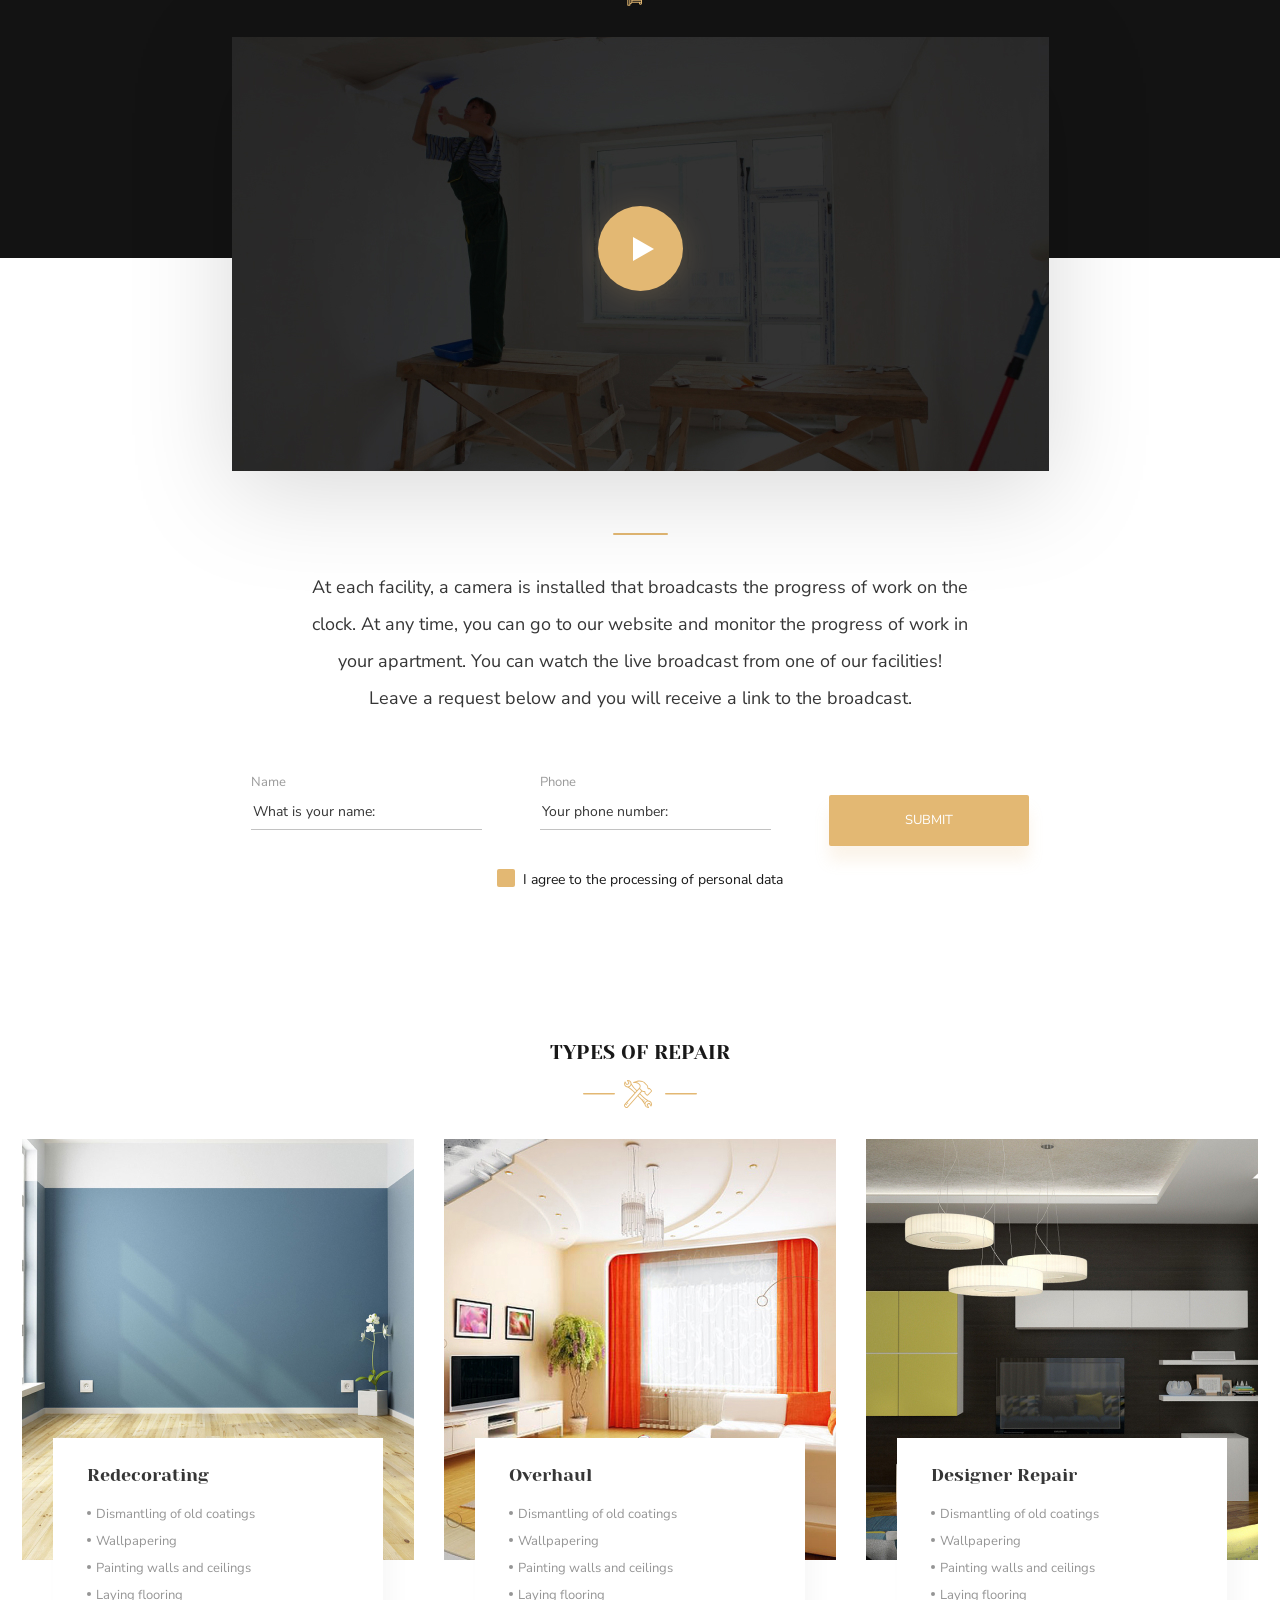
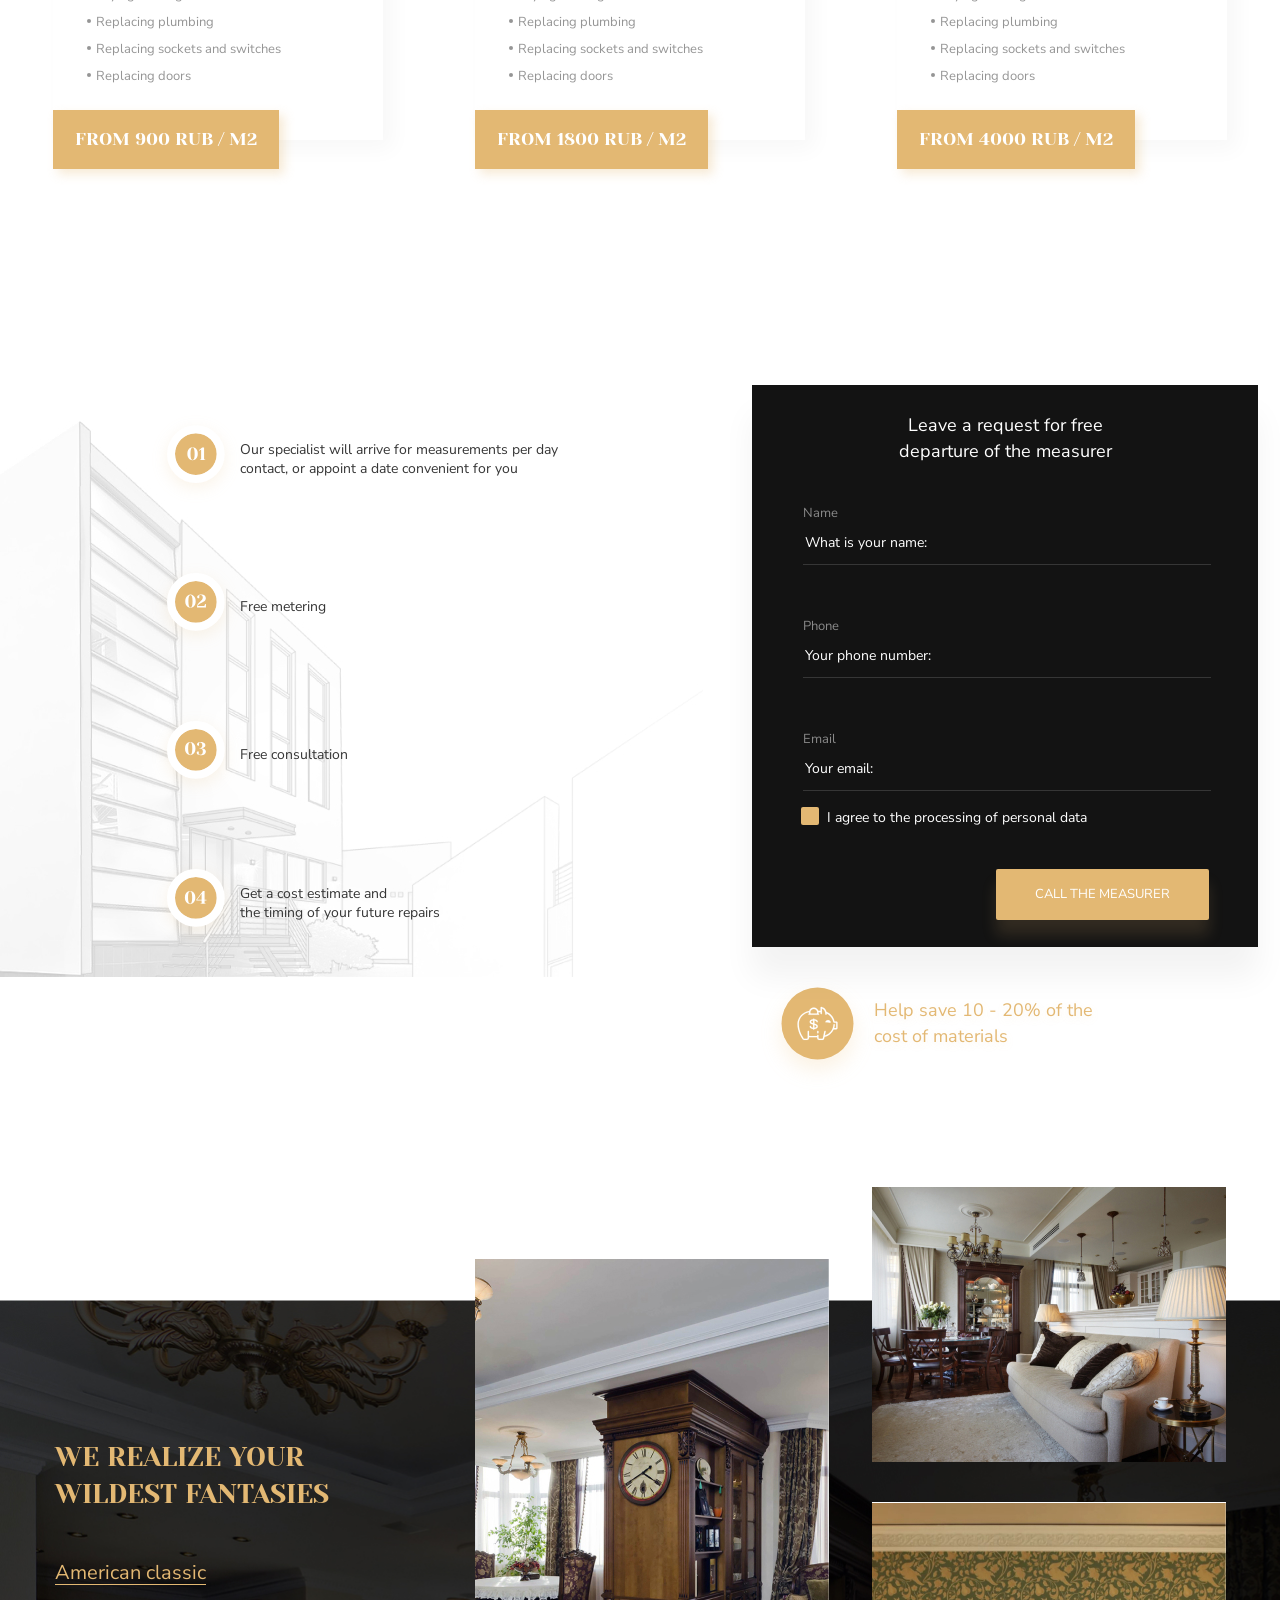
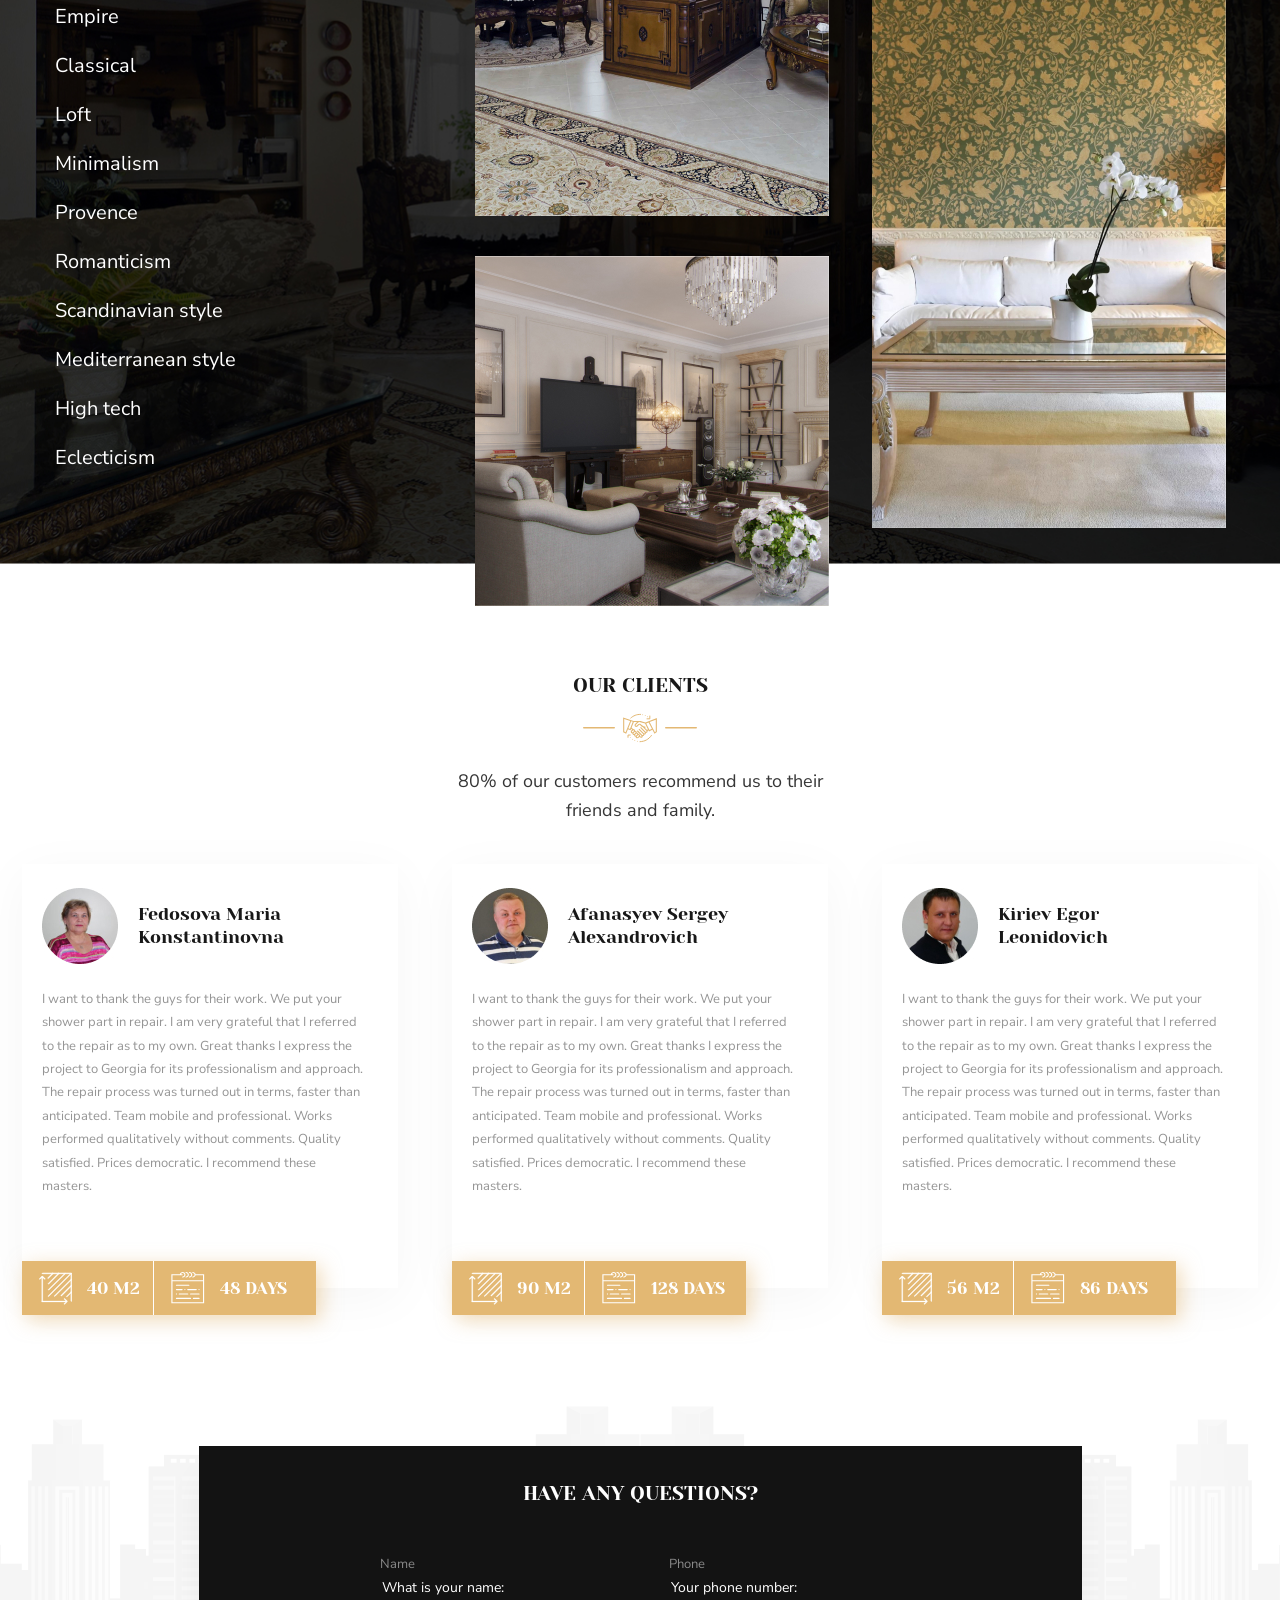
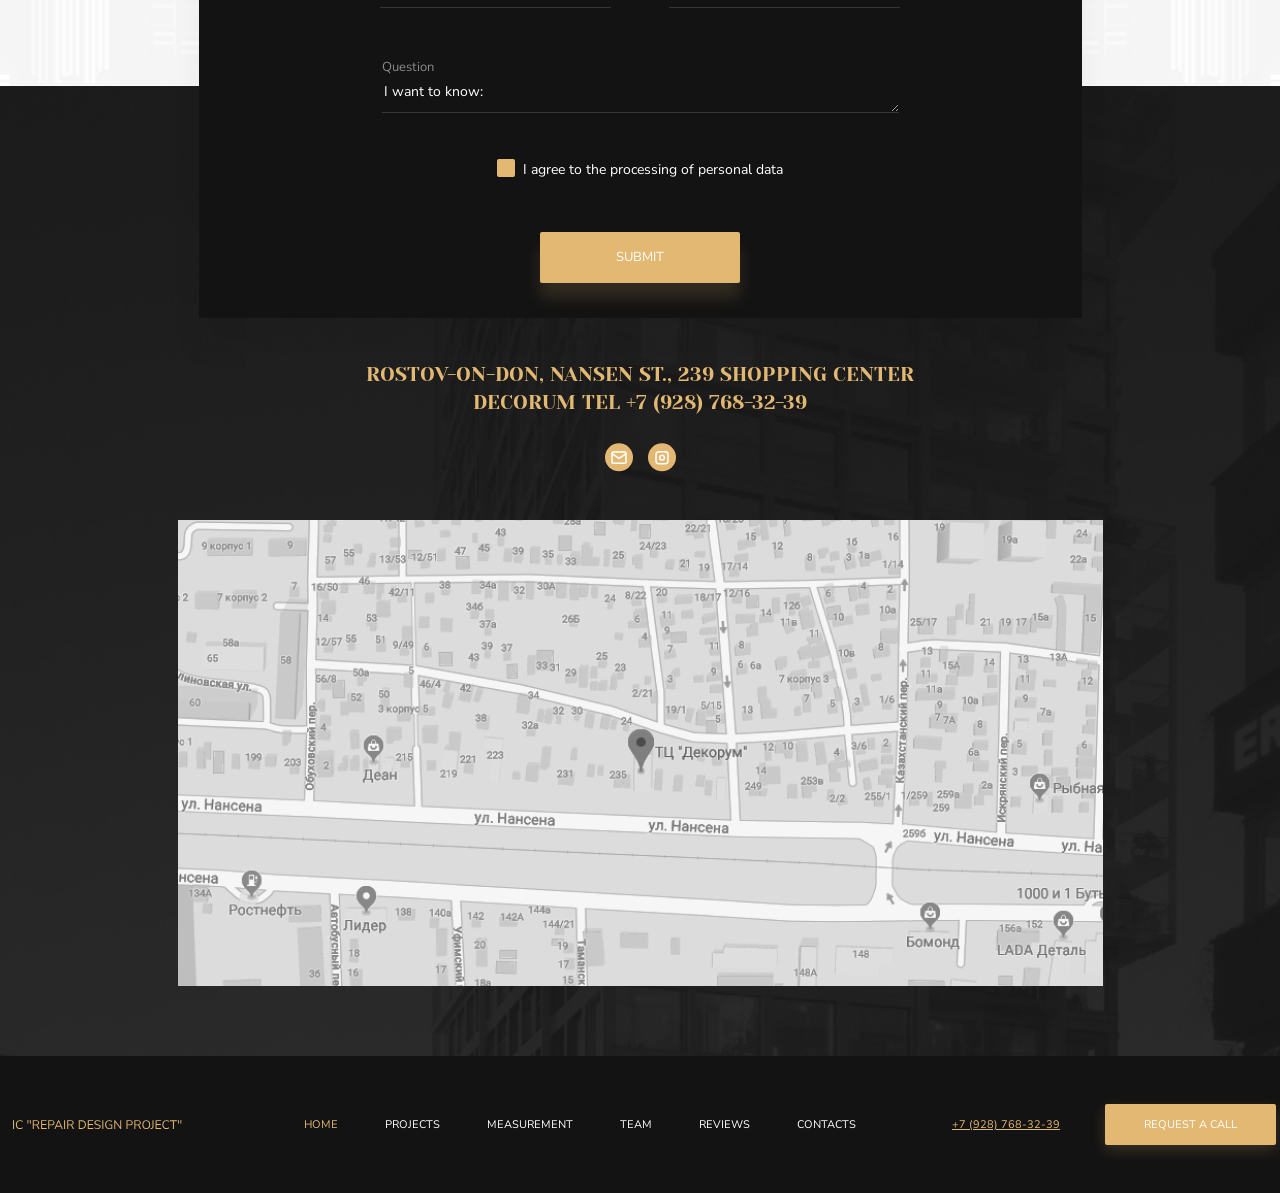
==== commit 2980fa4a: "Добавил текст  README и поправил комментарии." ====
--- a/index.html
+++ b/index.html
@@ -15,6 +15,8 @@
     <link rel="stylesheet" href="./css/styles_old-desktop.css">
     <link rel="stylesheet" href="./css/styles_tablet.css">
     <link rel="stylesheet" href="./css/styles_mobile.css">
+    <!-- решил в этом проекте разместить стили по медиазапросам в разделные файлы. Параллельно последнее время тренировался с другими макетами и пришёл к выводу, что мне удобно собирать как бы слоями... Сразу во всех версиях сначала header, потом первую секцию в мейне и тд... Ну, и мобайл-фёрст. И на предпроцессорах. Этот проект не стал переделывать, но данный наработанный навык буду использовать в будущем.  -->
+
     <script defer src="./js/script.js"></script>
 
     <title>Turnkey Repair in the city of Rostov-on-Don</title>
@@ -33,10 +35,11 @@
                 <a class="header__link" href="./blank.html">TEAM</a>
                 <a class="header__link" href="./blank.html">REVIEWS</a>
                 <a class="header__link" href="./blank.html">CONTACTS</a>
+                <!-- Капексом написал линки/кнопки для удобства при чтении кода, text-transform: uppercase в css присутствует. Верхнюю (Home) оставил для примера, что работает -->
             </nav>
             <a class="header__telephone" href="tel:+79287683239">+7 (928) 768-32-39</a>
             <button class="header__button">REQUEST A CALL</button>
-            <!-- все кнопки в макете привязаны больше к размеру, а не внутренним падингам. Поэтому сделал их с фиксированным размером в соответствии с макетом. Не понравилось, что у дизайнера разные атрибуты шрифтов в кнопках. Идею его не оценил, но сделал в соответствии с макетом. Капексом пишу шрифт в коде просто для удобства восприятия. text-transform: uppercase в css присутствует. -->
+            <!-- все кнопки в макете разные, без единого стиля, привязаны больше к размеру, а не единым внутренним падингам, которые по макету везде плавают... Да и даже стиль шрифта в макете плавает (Вы разрешили поправить). Поэтому сделал кнопки с фиксированным размером (в соответствии макету) и не стал выносить отдельно общие стили. Понимаю, что в идеале лучше: задать общий класс (.button), далее внутренние различия каждой кнопки вынести в отдельный класс с модификатором (.button--модификтор), а для регулировки внешних марженов ещё один класс (.название блока__button) и так будет идеально по БЭМ. Обычно так и делаю. Но, это работает в макетах, где есть общий единый стиль. А здесь в макете "разношёрст" и наплодит кучу доп.классов (парой штук не обойтись) и разбросает код в разные места из блоков, который будет не удобно читать. Можно, конечно и не под основным баттоном все модификаторы прописать, а разместить в сами блоки, но тут опять под вопросом, как лучше.  Поэтому решил не плодить лишние классы, т.к. в данном макете каждая кнопка по сути уникальная и разместить все описания стилей каждой кнопки в её рамках и рамках каждого блока, что удобнее читать и переносить в другое место. С одной стороны это увеличивает код, но с другой, если описать в разных классах, там его будет как минимум не меньше (конкретно в этом макете). -->
         </div>
     </header>
 
@@ -54,12 +57,12 @@
                     materials
                     due to the organization of work
                 </p>
-                <!-- в мобильном макете форматирование этого блока текста, конечно жесть... Я бы побил дизайнера :-). Сделал его крайне спорную задумку по форматированию текста добавив br-ку с классом, которая скрывается в десктопной версии и отображатеся только в мобильной -->
+                <!-- в мобильном макете форматирование этого блока текста, конечно жесть... Я бы побил дизайнера :-). Сделал его крайне спорную задумку по форматированию текста добавив br-ку с классом, которая скрывается в десктопной версии и отображатеся только в мобильной. Если решу добавить этот проект себе в портфолио, то поправлю этот момент. Здесь же сделал в соответсвии с макетом, чтобы показать, что могу с этим справиться -->
 
                 <button class="button turnkey-repair__button1">CALCULATE THE COST</button>
                 <button class="button turnkey-repair__button2"><span class="turnkey-repair__span-mobile">SUBMIT YOUR
                     </span>APPLICATION</button>
-                <!-- не понял на счет разных названий в кнопке выше в мобилке и в десктопе. Это проверка на внимательность или рассеянность дизайнера? Но я сделал это через спан и дисплей нан -->
+                <!-- не понял на счет разных названий в кнопке выше в мобилке и в десктопе. Может это проверка на внимательность верстальщика? Заметил,  реализовал разные названия через спан и дисплей нан -->
 
             </div>
             <div class="turnkey-repair__img-overlay"></div>
@@ -77,7 +80,7 @@
                     <li>
                         <button class="completed-projects__button-top-nav">Rostov-on-Don Patriotic</button>
                     </li>
-                    <!-- сделал выше именно кнопками, а не ссылками, т.к. эти три пункта больше напоминают дублирование навигации стрелками из этого раздела, которые совершают замену слайдов и поисаний проектов, а не ссылку на другие страницы. -->
+                    <!-- сделал выше именно кнопками, а не ссылками, т.к. эти три пункта мне больше напоминают дублирование навигации стрелками из этого раздела, которые совершают замену слайдов и описаний проектов, а не ссылку на другие страницы. -->
                 </ul>
                 <div class="completed-projects__box">
                     <h2 class="completed-projects__title">
@@ -152,7 +155,7 @@
                             <button class="completed-projects__button-mobile" aria-label="forward">
                                 <img src="./img/icon/icon_round_arrow-right.svg" alt="icon arrow right to next project">
                             </button>
-                            <!-- кнопки смены проектов и слайдов для мобильной версии сопроводил поясняющим описанием, если картинки заглючат и не загрузятся -->
+                            <!-- здесь тоже, кнопки смены проектов и слайдов для мобильной версии сопроводил поясняющим описанием, если картинки заглючат и не загрузятся -->
                         </div>
                     </div>
                 </div>
@@ -197,7 +200,7 @@
                     <label class="online-control__lable">
                         <span class="online-control__span-mobile-of">Phone</span><span
                             class="online-control__span-desktop-of">Number</span>
-                        <!-- замена разных заголовков в лейбле в мобильной и десктоп версиях. Может косяк дизайнера или проверка на внимательность? короче я сделал, как в макете. -->
+                        <!-- замена разных заголовков в лейбле в мобильной и десктоп версиях. В одной Phone, в другой Number. Может косяк дизайнера или проверка на внимательность? короче я сделал, как в макете. -->
                         <input class="online-control__input" type="tel" data-tel-input placeholder="Your phone number:"
                             maxlength="18">
                     </label>
@@ -584,12 +587,13 @@
             <img class="footer__logo" src="./img/Logo-IC_Repair-Design-Project.svg" alt="Logo IC Repair Design Project"
                 width="180" height="10">
             <nav class="footer__navigation">
-                <a class="footer__link footer__link--current" href="./index.html">Home</a>
+                <a class="footer__link footer__link--current" href="./index.html">HOME</a>
                 <a class="footer__link" href="./blank.html">PROJECTS</a>
                 <a class="footer__link" href="./blank.html">MEASUREMENT</a>
                 <a class="footer__link" href="./blank.html">TEAM</a>
                 <a class="footer__link" href="./blank.html">REVIEWS</a>
                 <a class="footer__link" href="./blank.html">CONTACTS</a>
+                <!-- Капексом написал линки/кнопки для удобства при чтении кода, text-transform: uppercase в css присутствует. -->
             </nav>
             <a class="footer__telephone" href="tel:+79287683239">+7 (928) 768-32-39</a>
             <button class="button footer__button">REQUEST A CALL</button>
--- a/css/styles_desktop.css
+++ b/css/styles_desktop.css
@@ -105,7 +105,8 @@
     line-height: 15px;
     text-align: center;
     text-transform: uppercase;
-    font-style: italic;
+    /* font-style: italic; */
+    /* по макету с наклоном, но оно смотрится бардаком. Я закоментил, с Вашего разрешения */
     color: #FFFFFF;
 
 }
@@ -191,8 +192,8 @@
     border: 0;
     cursor: pointer;
 
-    font-style: italic;
-    /* заметил, что шрифт имеет более сильный наклон, чем в отображении в макете в Фигме. Но, параметры чётко взял из макета. Шрифт точно тот. Странное поведение шрифта... Да и решение дизайнера странное сделать шрифт в кнопке хедера и первом блоке с наклоном. А в остальном макете без наклона. Скорее всего, если в будущем решу добавить этот макет в портфолио, уберу наклон. */
+    /* font-style: italic; */
+    /* по макету с наклоном, но оно смотрится бардаком. Я закоментил, с Вашего разрешения */
     font-size: 11px;
     line-height: 15px;
     text-align: center;
@@ -208,7 +209,8 @@
     border: 0;
     cursor: pointer;
 
-    font-style: italic;
+    /* font-style: italic; */
+    /* по макету с наклоном, но оно смотрится бардаком. Я закоментил, с Вашего разрешения */
     font-size: 11px;
     line-height: 15px;
     text-align: center;
@@ -1605,6 +1607,7 @@
     line-height: 15px;
     text-align: center;
     text-transform: uppercase;
-    font-style: italic;
+    /* font-style: italic; */
+    /* по макету с наклоном, но оно смотрится бардаком. Я закоментил, с Вашего разрешения */
     color: #FFFFFF;
 }
